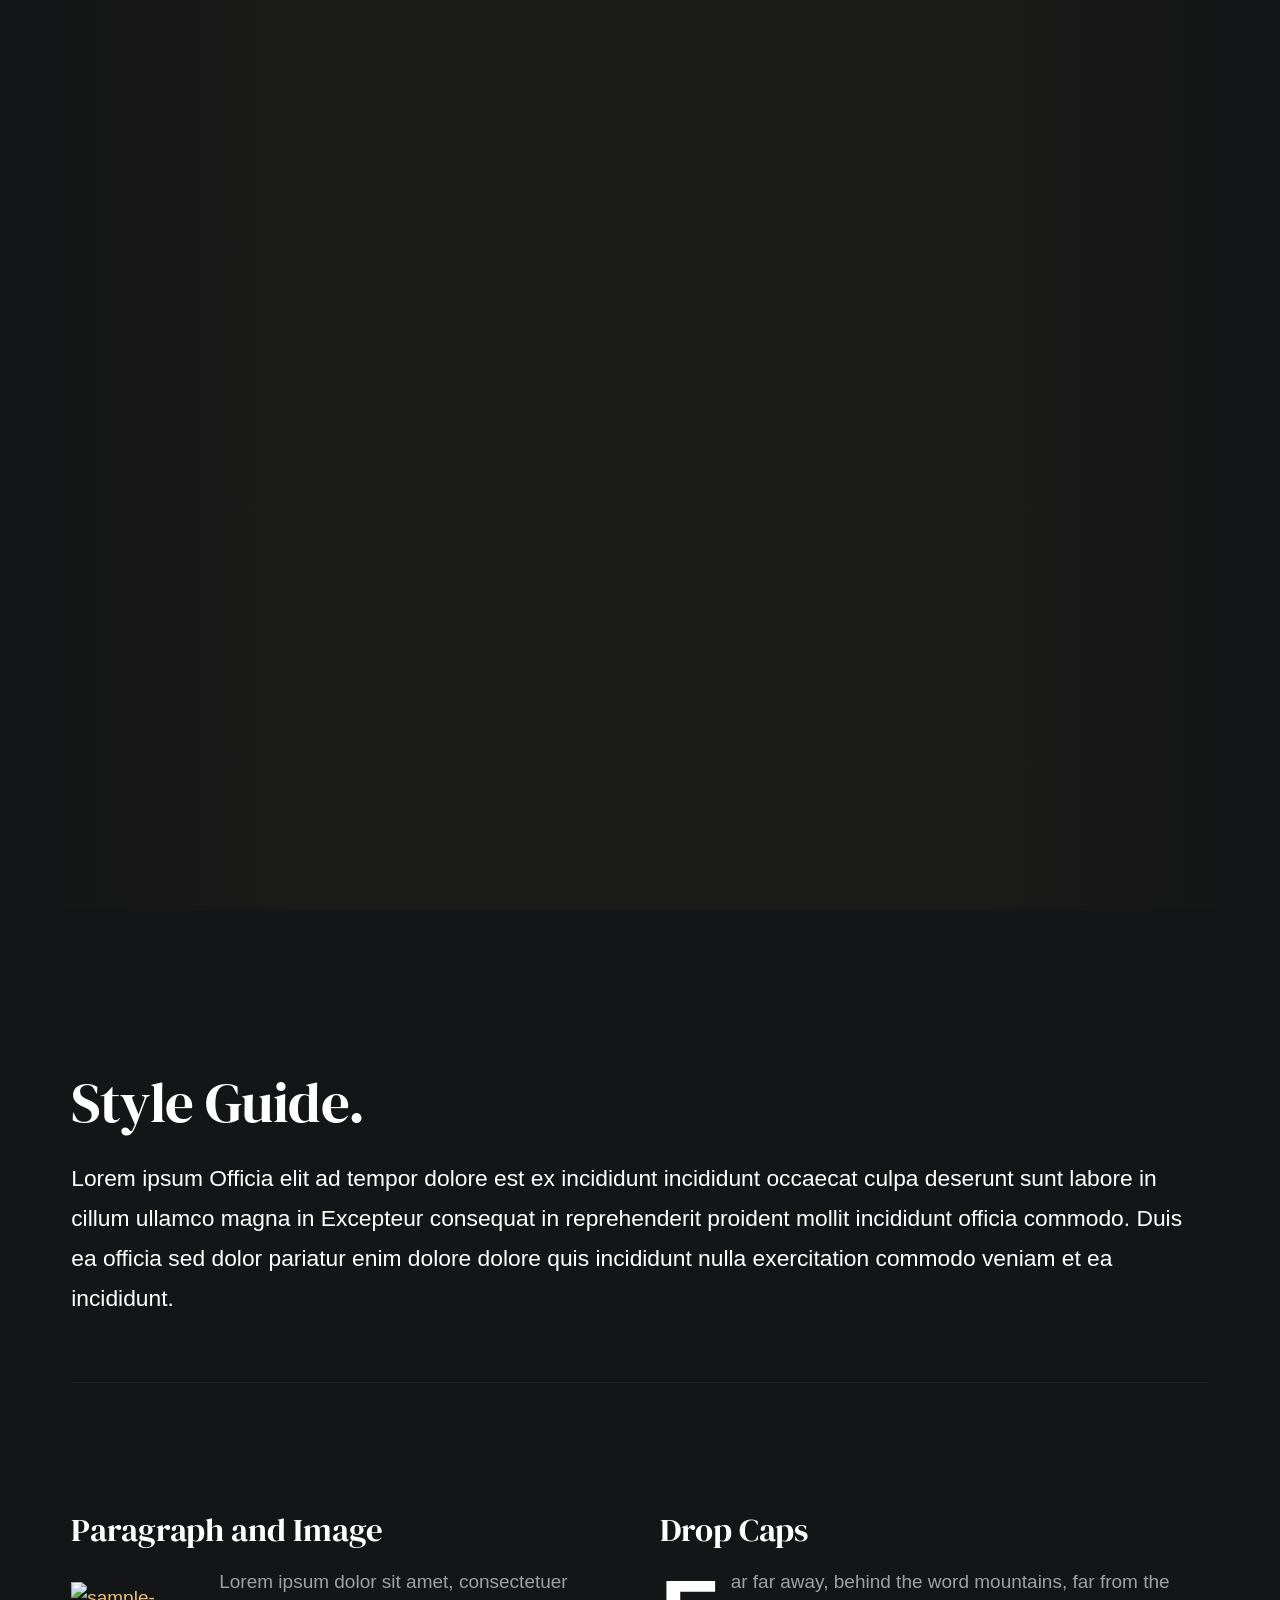
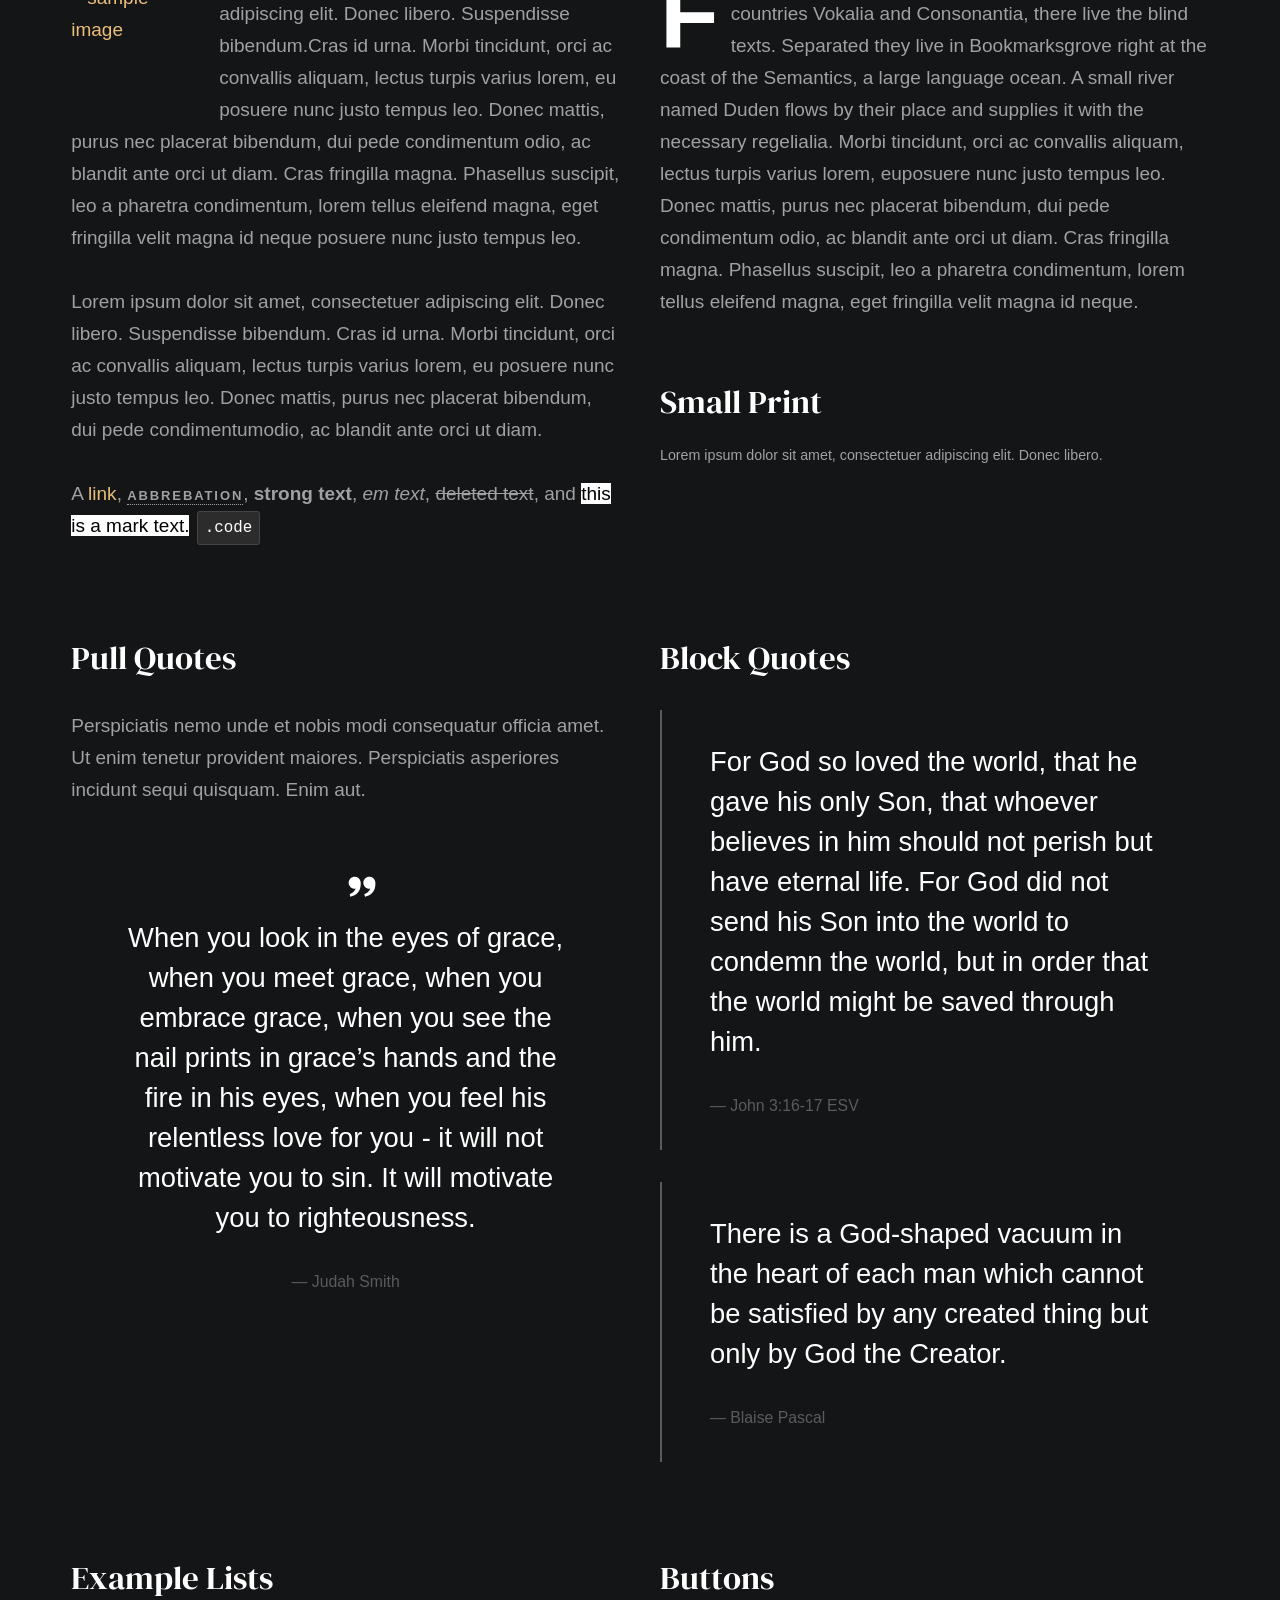
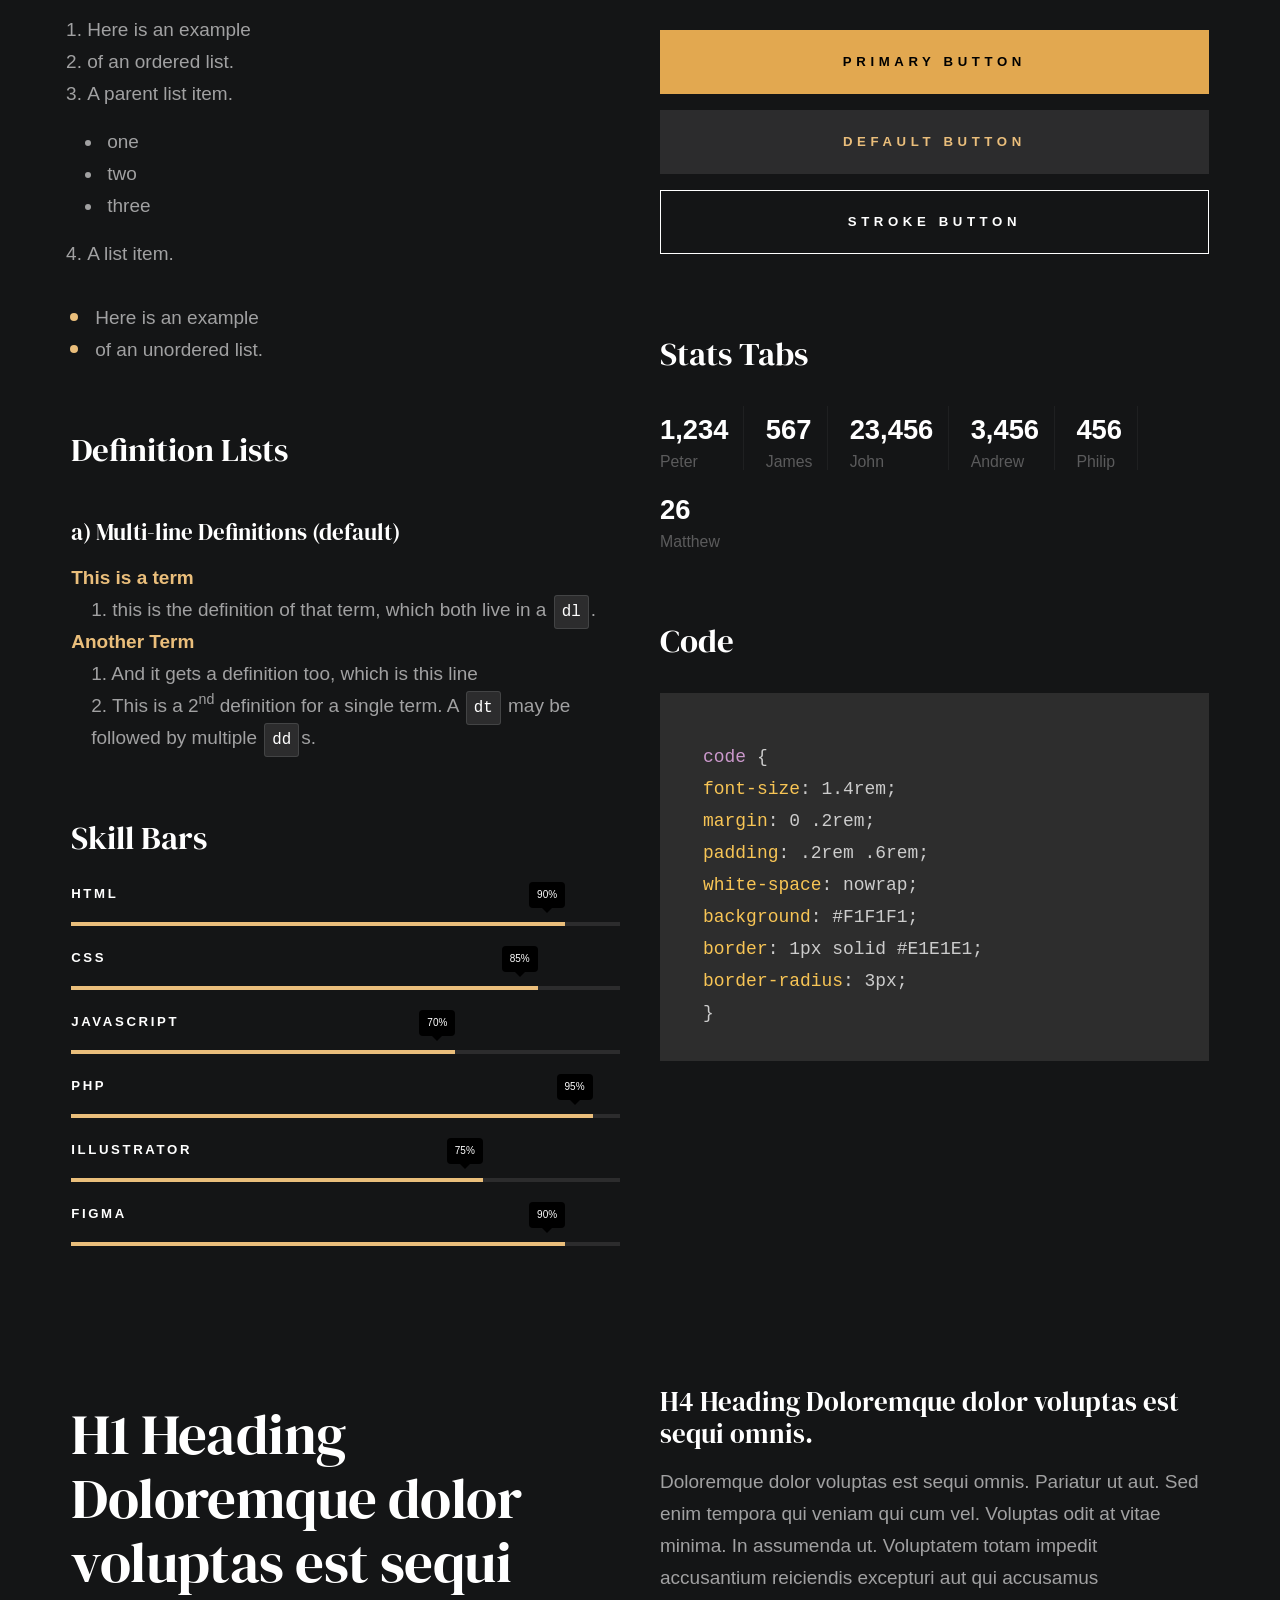
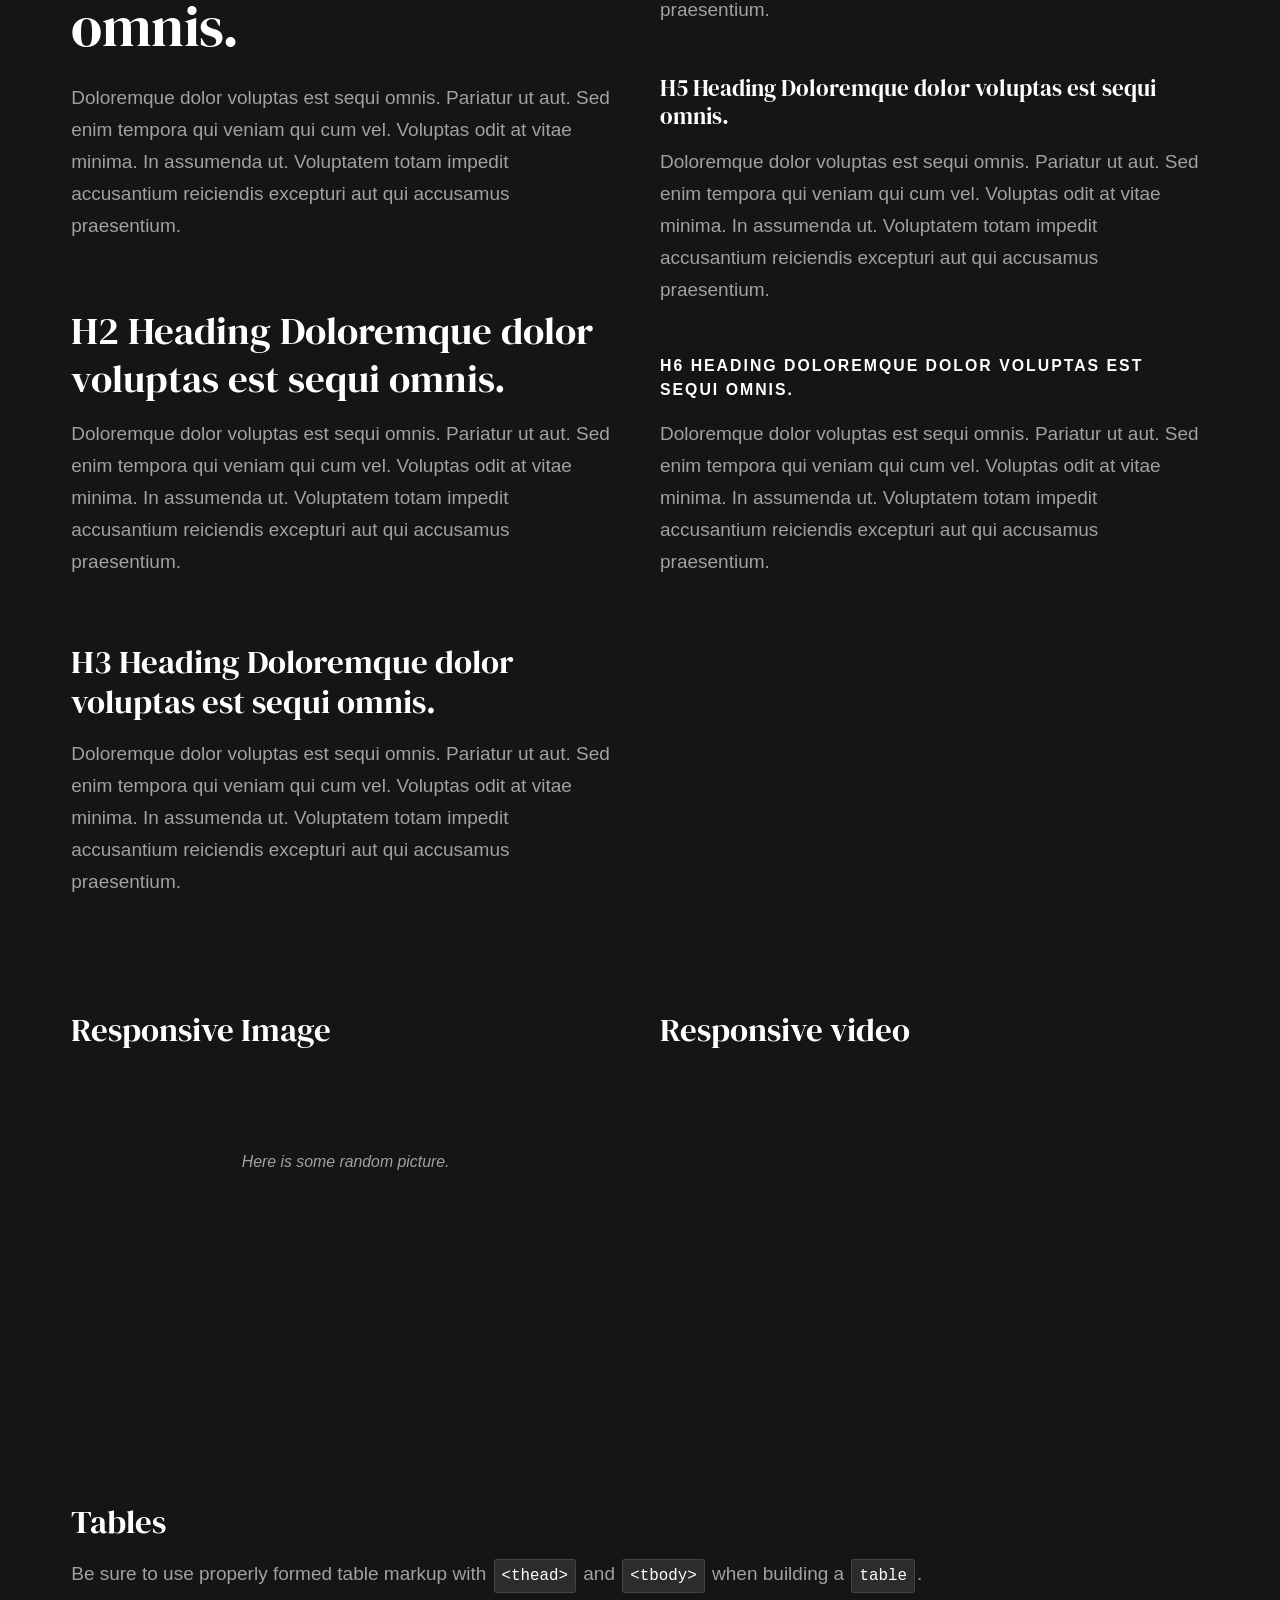
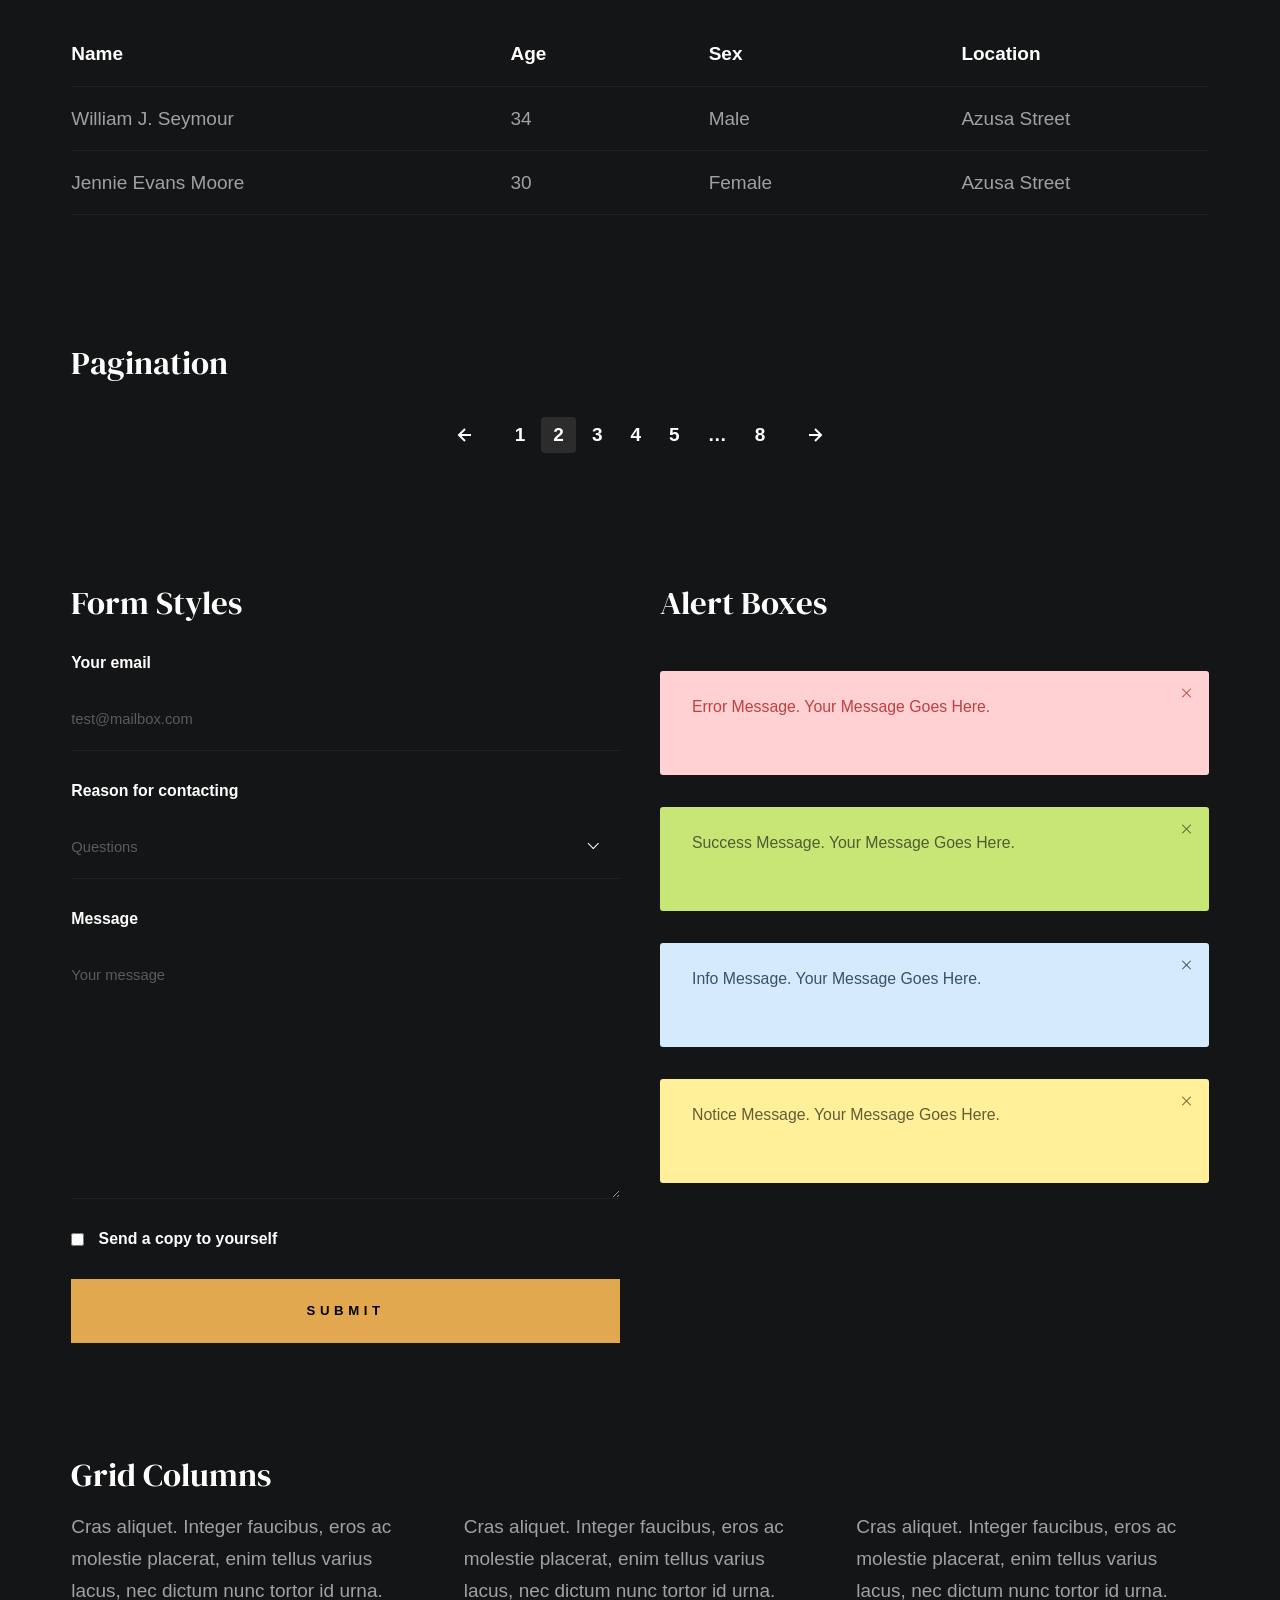
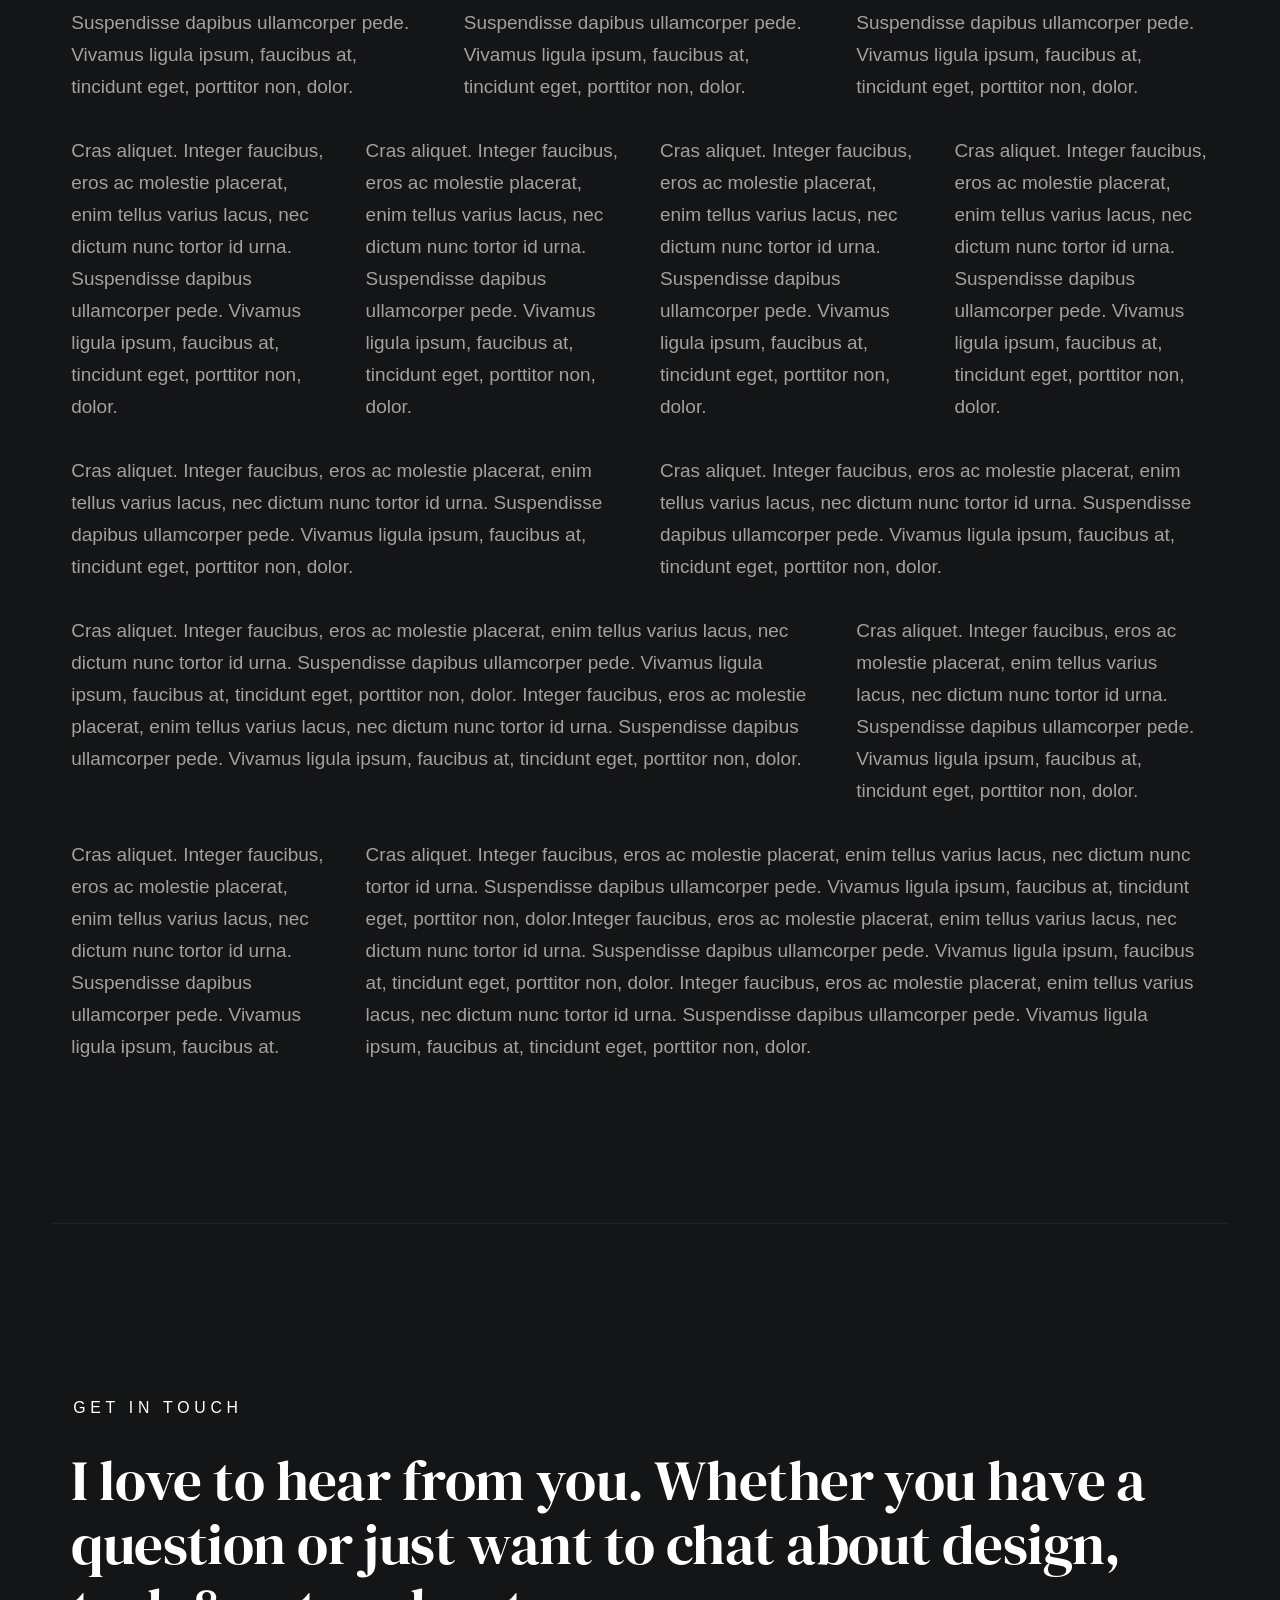
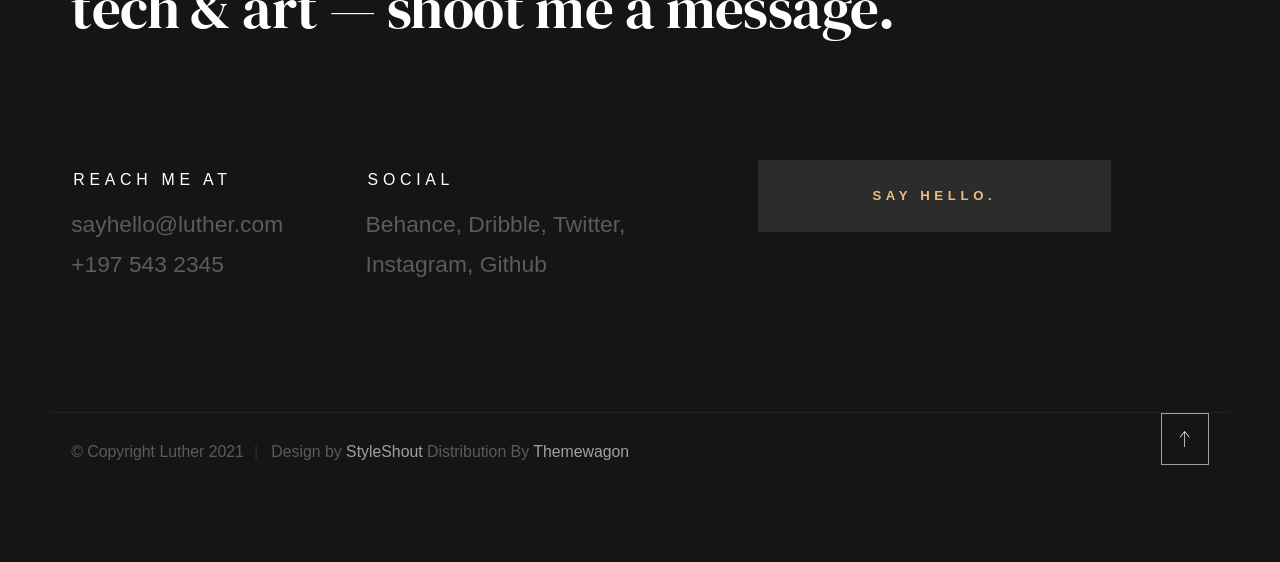
==== styles.html @ aeaf28fd "Initial website upload" ====
<!DOCTYPE html>
<html class="no-js ss-preload" lang="en">
<head>

    <!--- basic page needs
    ================================================== -->
    <meta charset="utf-8">
    <title>Zacky Travis - Styles</title>
    <meta name="description" content="">
    <meta name="author" content="">

    <!-- mobile specific metas
    ================================================== -->
    <meta name="viewport" content="width=device-width, initial-scale=1">

    <!-- CSS
    ================================================== -->
    <link rel="stylesheet" href="css/vendor.css">
    <link rel="stylesheet" href="css/styles.css">

    <style type="text/css" media="screen">
        .s-styles {
            padding-top: var(--vspace-5);
            padding-bottom: var(--vspace-4);
            position: relative;
        }
        .s-styles .intro h1 {
            margin-top: 0;
        }
    </style>

    <!-- favicons
    ================================================== -->
    <link rel="apple-touch-icon" sizes="180x180" href="apple-touch-icon.png">
    <link rel="icon" type="image/png" sizes="32x32" href="favicon-32x32.png">
    <link rel="icon" type="image/png" sizes="16x16" href="favicon-16x16.png">
    <link rel="manifest" href="site.webmanifest">

</head>

<body id="top">


    <!-- # preloader
    ================================================== -->
    <div id="preloader">
        <div id="loader">
        </div>
    </div>


    <!-- # page wrap
    ================================================== -->
    <div class="s-pagewrap">

        <div class="circles">
            <span></span>
            <span></span>
            <span></span>
            <span></span>
            <span></span>
        </div>


        <!-- ## site header 
        ================================================== -->
        <header class="s-header">

            <div class="header-mobile">
                <span class="mobile-home-link"><a href="index.html">Zacky.</a></span>
                <a class="mobile-menu-toggle" href="#0"><span>Menu</span></a>
            </div>

            <!-- Theme Toggle Button -->
            <button class="theme-toggle dark" id="themeToggle" aria-label="Toggle dark/light mode">
                <span class="theme-toggle__icon" title="Light mode">☀️</span>
                <span class="theme-toggle__icon" title="Dark mode">🌙</span>
            </button>

            <div class="row wide main-nav-wrap">
                <nav class="column lg-12 main-nav">
                    <ul>
                        <li><a href="index.html" class="home-link">Zacky.</a></li>
                        <li class="current"><a href="index.html">Intro</a></li>
                        <li><a href="index.html">About</a></li>
                        <li><a href="index.html">Works</a></li>
                        <li><a href="index.html">Say Hello</a></li>
                    </ul>
                </nav>
            </div>

        </header> <!-- end s-header -->


        <!-- ## main content
        ==================================================- -->
        <main class="s-content">


            <!-- ### intro
            ================================================== -->
            <section id="intro" class="s-intro">

                <div class="row intro-content wide">

                    <div class="column">
                        <div class="text-pretitle with-line">
                            Hello World
                        </div>

                        <h1 class="text-huge-title">
                            I am Luther, <br>
                            a digital designer <br>
                            & frontend <br> 
                            developer based <br>
                            in Somewhere.
                        </h1>
                    </div>

                    <ul class="intro-social">
                        <li><a href="#0">Behance</a></li>
                        <li><a href="#0">Twitter</a></li>
                        <li><a href="#0">Dribbble</a></li>
                        <li><a href="#0">Instagram</a></li>
                    </ul>

                </div> <!-- end intro content -->

                <a href="#styles" class="intro-scrolldown smoothscroll">
                    <svg width="24" height="24" viewBox="0 0 24 24" xmlns="http://www.w3.org/2000/svg" fill-rule="evenodd" clip-rule="evenodd"><path d="M11 21.883l-6.235-7.527-.765.644 7.521 9 7.479-9-.764-.645-6.236 7.529v-21.884h-1v21.883z"/></svg>
                </a>

            </section> <!-- end s-intro -->


            <!-- ### styles
            ================================================== -->
            <div id="styles" class="s-styles">

                <div class="row">

                    <div class="column lg-12 intro">

                        <h1>Style Guide.</h1>

                        <p class="lead">Lorem ipsum Officia elit ad tempor dolore est ex incididunt incididunt occaecat culpa deserunt 
                        sunt labore in cillum ullamco magna in Excepteur consequat in reprehenderit proident mollit incididunt officia commodo.
                        Duis ea officia sed dolor pariatur enim dolore dolore quis incididunt nulla exercitation commodo veniam et ea incididunt.
                        </p>

                        <hr>
                    </div>

                </div> <!-- end row -->

                <div class="row">

                    <div class="column lg-6 tab-12">

                        <h3>Paragraph and Image</h3>

                        <p><a href="#"><img width="120" height="120" class="u-pull-left" alt="sample-image" src="images/sample-image.jpg"></a>
                        Lorem ipsum dolor sit amet, consectetuer adipiscing elit. Donec libero. Suspendisse bibendum.Cras id urna. Morbi 
                        tincidunt, orci ac convallis aliquam, lectus turpis varius lorem, eu posuere nunc justo tempus leo. Donec mattis, 
                        purus nec placerat bibendum, dui pede condimentum odio, ac blandit ante orci ut diam. Cras fringilla magna. 
                        Phasellus suscipit, leo a pharetra condimentum, lorem tellus eleifend magna, eget fringilla velit magna id 
                        neque posuere nunc justo tempus leo. </p>

                        <p>
                        Lorem ipsum dolor sit amet, consectetuer adipiscing elit. Donec libero. Suspendisse bibendum. Cras id urna. 
                        Morbi tincidunt, orci ac convallis aliquam, lectus turpis varius lorem, eu posuere nunc justo tempus leo. 
                        Donec mattis, purus nec placerat bibendum, dui pede condimentumodio, ac blandit ante orci ut diam.	
                        </p>

                        <p>A <a href="#">link</a>,
                        <abbr title="this really isn't a very good description">abbrebation</abbr>,
                        <strong>strong text</strong>,
                        <em>em text</em>,
                        <del>deleted text</del>, and
                        <mark>this is a mark text.</mark>
                        <code>.code</code>
                        </p>

                    </div>

                    <div class="column lg-6 tab-12">

                        <h3>Drop Caps</h3>

                        <p class="drop-cap">Far far away, behind the word mountains, far from the countries Vokalia and Consonantia,
                        there live the blind texts. Separated they live in Bookmarksgrove right at the coast of the
                        Semantics, a large language ocean. A small river named Duden flows by their place and supplies it with the 
                        necessary regelialia. Morbi tincidunt, orci ac convallis aliquam, lectus turpis varius lorem, 
                        euposuere nunc justo tempus leo. Donec mattis, purus nec placerat bibendum, dui pede condimentum odio, 
                        ac blandit ante orci ut diam. Cras fringilla magna. Phasellus suscipit, leo a pharetra condimentum, 
                        lorem tellus eleifend magna, eget fringilla velit magna id neque.
                        </p>

                        <h3>Small Print</h3>

                        <p><small>Lorem ipsum dolor sit amet, consectetuer adipiscing elit. Donec libero.</small></p>

                    </div>

                </div> <!-- end row -->

                <div class="row">

                    <div class="column lg-6 tab-12">

                        <h3 class="u-add-bottom">Pull Quotes</h3>

                        <p>
                        Perspiciatis nemo unde et nobis modi consequatur officia amet. Ut enim 
                        tenetur provident maiores. Perspiciatis asperiores incidunt sequi 
                        quisquam. Enim aut. 
                        </p>

                        <figure class="pull-quote">
                            <blockquote>
                                <p>
                                When you look in the eyes of grace, when you meet grace, 
                                when you embrace grace, when you see the nail prints in 
                                grace’s hands and the fire in his eyes, when you feel his 
                                relentless love for you - it will not motivate you to sin. 
                                It will motivate you to righteousness.
                                </p>

                                <footer>
                                    <cite>Judah Smith</cite>
                                </footer>
                            </blockquote>
                        </figure>


                    </div>

                    <div class="column lg-6 tab-12">

                        <h3 class="u-add-bottom">Block Quotes</h3>

                        <blockquote cite="http://where-i-got-my-info-from.com">
                            <p>
                            For God so loved the world, that he gave his only Son, that whoever believes in 
                            him should not perish but have eternal life. For God did not send his Son into 
                            the world to condemn the world, but in order that the world might be 
                            saved through him.
                            </p>

                            <footer>
                                <cite>
                                    <a href="#0">John 3:16-17 ESV</a>
                                </cite>
                            </footer>

                        </blockquote>

                        <blockquote>
                            <p>There is a God-shaped vacuum in the heart of each man which cannot be satisfied 
                            by any created thing but only by God the Creator.</p>

                            <footer>
                                <cite>Blaise Pascal</cite>
                            </footer>

                        </blockquote>

                    </div>

                </div> <!-- end row -->

                <div class="row u-add-half-bottom">

                    <div class="column lg-6 tab-12">

                        <h3>Example Lists</h3>

                        <ol>
                            <li>Here is an example</li>
                            <li>of an ordered list.</li>
                            <li>A parent list item.
                                <ul>
                                    <li>one</li>
                                    <li>two</li>
                                    <li>three</li>
                                </ul>
                                </li>
                                <li>A list item.</li>
                            </ol>

                        <ul class="disc">
                            <li>Here is an example</li>
                            <li>of an unordered list.</li>
                        </ul>

                        <h3>Definition Lists</h3>

                        <h5>a) Multi-line Definitions (default) </h5>

                        <dl class="dictionary-style">
                            <dt><strong>This is a term</strong></dt>
                                <dd>this is the definition of that term, which both live in a <code>dl</code>.</dd>
                            <dt><strong>Another Term</strong></dt>
                                <dd>And it gets a definition too, which is this line</dd>
                                <dd>This is a 2<sup>nd</sup> definition for a single term. A <code>dt</code> may be followed by multiple <code>dd</code>s.</dd>
                        </dl>

                        <h3 class="u-add-bottom">Skill Bars</h3>

                        <ul class="skill-bars">
                            <li>
                            <div class="progress percent90"><span>90%</span></div>
                            <strong>HTML</strong>
                            </li>
                            <li>
                            <div class="progress percent85"><span>85%</span></div>
                            <strong>CSS</strong>
                            </li>
                            <li>
                            <div class="progress percent70"><span>70%</span></div>
                            <strong>Javascript</strong>
                            </li>
                            <li>
                            <div class="progress percent95"><span>95%</span></div>
                            <strong>PHP</strong>
                            </li>
                            <li>
                            <div class="progress percent75"><span>75%</span></div>
                            <strong>Illustrator</strong>
                            </li>
                            <li>
                            <div class="progress percent90"><span>90%</span></div>
                            <strong>Figma</strong>
                            </li>
                        </ul>

                    </div>

                    <div class="column lg-6 tab-12">

                        <h3 class="u-add-bottom">Buttons</h3>

                        <p>
                            <a class="btn btn--primary u-fullwidth" href="#0">Primary Button</a>
                            <a class="btn u-fullwidth" href="#0">Default Button</a>
                            <a class="btn btn--stroke u-fullwidth" href="#0">Stroke Button</a>
                        </p>

                        <h3>Stats Tabs</h3>

                        <ul class="stats-tabs">
                            <li><a href="#0">1,234 <em>Peter</em></a></li>
                            <li><a href="#0">567 <em>James</em></a></li>
                            <li><a href="#0">23,456 <em>John</em></a></li>
                            <li><a href="#0">3,456 <em>Andrew</em></a></li>
                            <li><a href="#0">456 <em>Philip</em></a></li>
                            <li><a href="#0">26 <em>Matthew</em></a></li>
                        </ul>

                        <h3 class="u-add-bottom">Code</h3>

<pre><code class="language-css">
    code {
    font-size: 1.4rem;
    margin: 0 .2rem;
    padding: .2rem .6rem;
    white-space: nowrap;
    background: #F1F1F1;
    border: 1px solid #E1E1E1;	
    border-radius: 3px;
    }
</code></pre>

                    </div>

                </div> <!-- end row -->

                <div class="row u-add-half-bottom">

                    <div class="column lg-6 tab-12">
                            
                        <h1>H1 Heading Doloremque dolor voluptas est sequi omnis.</h1>
                        <p>Doloremque dolor voluptas est sequi omnis. Pariatur ut aut. Sed enim tempora qui veniam qui cum vel. 
                        Voluptas odit at vitae minima. In assumenda ut. Voluptatem totam impedit accusantium reiciendis excepturi aut qui accusamus praesentium.</p>

                        <h2>H2 Heading Doloremque dolor voluptas est sequi omnis.</h2>
                        <p>Doloremque dolor voluptas est sequi omnis. Pariatur ut aut. Sed enim tempora qui veniam qui cum vel. 
                        Voluptas odit at vitae minima. In assumenda ut. Voluptatem totam impedit accusantium reiciendis excepturi aut qui accusamus praesentium.</p>

                        <h3>H3 Heading Doloremque dolor voluptas est sequi omnis.</h3>
                        <p>Doloremque dolor voluptas est sequi omnis. Pariatur ut aut. Sed enim tempora qui veniam qui cum vel. 
                        Voluptas odit at vitae minima. In assumenda ut. Voluptatem totam impedit accusantium reiciendis excepturi aut qui accusamus praesentium.</p>

                        
                    </div>

                    <div class="column lg-6 tab-12">
                        <h4>H4 Heading Doloremque dolor voluptas est sequi omnis.</h4>
                        <p>Doloremque dolor voluptas est sequi omnis. Pariatur ut aut. Sed enim tempora qui veniam qui cum vel. 
                        Voluptas odit at vitae minima. In assumenda ut. Voluptatem totam impedit accusantium reiciendis excepturi aut qui accusamus praesentium.</p>

                        <h5>H5 Heading Doloremque dolor voluptas est sequi omnis.</h5>
                        <p>Doloremque dolor voluptas est sequi omnis. Pariatur ut aut. Sed enim tempora qui veniam qui cum vel. 
                        Voluptas odit at vitae minima. In assumenda ut. Voluptatem totam impedit accusantium reiciendis excepturi aut qui accusamus praesentium.</p>

                        <h6>H6 Heading Doloremque dolor voluptas est sequi omnis.</h6>
                        <p>Doloremque dolor voluptas est sequi omnis. Pariatur ut aut. Sed enim tempora qui veniam qui cum vel. 
                        Voluptas odit at vitae minima. In assumenda ut. Voluptatem totam impedit accusantium reiciendis excepturi aut qui accusamus praesentium.</p>
            
                        
                    </div>

                </div> <!-- end row -->

                <div class="row u-add-half-bottom">

                    <div class="column lg-6 tab-12">

                        <h3 class="u-add-bottom">Responsive Image</h3>

                        <figure>
                            <img src="images/wheel-500.jpg" 
                            srcset="images/wheel-1000.jpg 1000w, 
                            images/wheel-500.jpg 500w" 
                            sizes="(max-width: 1000px) 100vw, 1000px" alt="">

                            <figcaption>
                                Here is some random picture.
                            </figcaption>
                        </figure>

                    </div>

                    <div class="column lg-6 tab-12">

                        <h3 class="u-add-bottom">Responsive video</h3>

                        <div class="video-container">
                        <iframe src="https://player.vimeo.com/video/14592941?color=00a650&title=0&byline=0&portrait=0" width="500" height="281" frameborder="0" webkitallowfullscreen mozallowfullscreen allowfullscreen></iframe> 
                        </div>

                    </div>
                    
                </div> <!-- end row -->

                <div class="row u-add-bottom">

                    <div class="column lg-12">

                        <h3>Tables</h3>
                        <p>Be sure to use properly formed table markup with <code>&lt;thead&gt;</code> and <code>&lt;tbody&gt;</code> when building a <code>table</code>.</p>

                        <div class="table-responsive">

                            <table>
                                    <thead>
                                    <tr>
                                        <th>Name</th>
                                        <th>Age</th>
                                        <th>Sex</th>
                                        <th>Location</th>
                                    </tr>
                                    </thead>
                                    <tbody>
                                    <tr>
                                        <td>William J. Seymour</td>
                                        <td>34</td>
                                        <td>Male</td>
                                        <td>Azusa Street</td>
                                    </tr>
                                    <tr>
                                        <td>Jennie Evans Moore</td>
                                        <td>30</td>
                                        <td>Female</td>
                                        <td>Azusa Street</td>
                                    </tr>
                                    </tbody>
                            </table>

                        </div>

                    </div>
                    
                </div> <!-- end row -->

                <div class="row">

                    <div class="column lg-12">
                        <h3>Pagination</h3>

                        <nav class="pgn">
                            <ul>
                                <li>
                                    <a class="pgn__prev" href="#0">
                                        <svg xmlns="http://www.w3.org/2000/svg" width="24" height="24" viewBox="0 0 24 24"><path d="M12.707 17.293L8.414 13H18v-2H8.414l4.293-4.293-1.414-1.414L4.586 12l6.707 6.707z"/></svg>
                                    </a>
                                </li>
                                <li><a class="pgn__num" href="#0">1</a></li>
                                <li><span class="pgn__num current">2</span></li>
                                <li><a class="pgn__num" href="#0">3</a></li>
                                <li><a class="pgn__num" href="#0">4</a></li>
                                <li><a class="pgn__num" href="#0">5</a></li>
                                <li><span class="pgn__num dots">…</span></li>
                                <li><a class="pgn__num" href="#0">8</a></li>
                                <li>
                                    <a class="pgn__next" href="#0">
                                        <svg xmlns="http://www.w3.org/2000/svg" width="24" height="24" viewBox="0 0 24 24"><path d="M11.293 17.293l1.414 1.414L19.414 12l-6.707-6.707-1.414 1.414L15.586 11H6v2h9.586z"/></svg>
                                    </a>
                                </li>
                            </ul>
                        </nav>
                    </div>

                </div> <!-- end row -->

                <div class="row">

                    <div class="column lg-6 tab-12">

                        <h3 class="u-add-bottom">Form Styles</h3>

                        <form>
                            <div>
                                <label for="sampleInput">Your email</label>
                                <input class="u-fullwidth" type="email" placeholder="test@mailbox.com" id="sampleInput">
                            </div>
                            <div>
                                <label for="sampleRecipientInput">Reason for contacting</label>
                                <div class="ss-custom-select">
                                    <select class="u-fullwidth" id="sampleRecipientInput">
                                        <option value="Option 1">Questions</option>
                                        <option value="Option 2">Report</option>
                                        <option value="Option 3">Others</option>
                                    </select>
                                </div>
                            </div>
                            
                            <label for="exampleMessage">Message</label>
                            <textarea class="u-fullwidth" placeholder="Your message" id="exampleMessage"></textarea>

                            <label class="u-add-bottom">
                                <input type="checkbox">
                                <span class="label-text">Send a copy to yourself</span>
                            </label>
                        
                            <input class="btn--primary u-fullwidth" type="submit" value="Submit">
                        </form>

                    </div>

                    <div class="column lg-6 tab-12">

                        <h3>Alert Boxes</h3>

                        <br>
                        
                        <div class="alert-box alert-box--error">
                            <p>Error Message. Your Message Goes Here.</p>
                            <span class="alert-box__close"></span>
                        </div><!-- end error -->
                                
                        <div class="alert-box alert-box--success">
                            <p>Success Message. Your Message Goes Here.</p>
                            <span class="alert-box__close"></span>
                        </div><!-- end success -->
                                
                        <div class="alert-box alert-box--info">
                            <p>Info Message. Your Message Goes Here.</p>
                            <span class="alert-box__close"></span>
                        </div><!-- end info -->
                                
                        <div class="alert-box alert-box--notice">
                            <p>Notice Message. Your Message Goes Here.</p>
                            <span class="alert-box__close"></span>
                        </div><!-- end notice -->
                    
                    </div>

                </div> <!-- end row -->

                <div class="row">

                    <div class="lg-12 column">
                        <h3>Grid Columns</h3>
                    </div>
        
                </div> <!-- Row End-->
        
                <!--<h4>1/3 Columns</h4>  -->
        
                <div class="row">
        
                    <div class="lg-4 mob-12 column">
                        <p>
                        Cras aliquet. Integer faucibus, eros ac molestie placerat, enim tellus varius lacus,
                        nec dictum nunc tortor id urna. Suspendisse dapibus ullamcorper pede. Vivamus ligula ipsum,
                        faucibus at, tincidunt eget, porttitor non, dolor. 
                        </p>
                    </div>
        
                    <div class="lg-4 mob-12 column">
                        <p>
                        Cras aliquet. Integer faucibus, eros ac molestie placerat, enim tellus varius lacus,
                        nec dictum nunc tortor id urna. Suspendisse dapibus ullamcorper pede. Vivamus ligula ipsum,
                        faucibus at, tincidunt eget, porttitor non, dolor. 
                        </p>
                    </div>
        
                    <div class="lg-4 mob-12 column">
                        <p>
                        Cras aliquet. Integer faucibus, eros ac molestie placerat, enim tellus varius lacus,
                        nec dictum nunc tortor id urna. Suspendisse dapibus ullamcorper pede. Vivamus ligula ipsum,
                        faucibus at, tincidunt eget, porttitor non, dolor. 
                        </p>
                    </div>
        
                </div>
        
                <!--<h4>1/4 Columns</h4>  -->
        
                <div class="row">
        
                    <div class="lg-3 tab-6 mob-12 column">
                        <p>
                        Cras aliquet. Integer faucibus, eros ac molestie placerat, enim tellus varius lacus,
                        nec dictum nunc tortor id urna. Suspendisse dapibus ullamcorper pede. Vivamus ligula ipsum,
                        faucibus at, tincidunt eget, porttitor non, dolor. 
                        </p>
                    </div>
        
                    <div class="lg-3 tab-6 mob-12 column">
                        <p>
                        Cras aliquet. Integer faucibus, eros ac molestie placerat, enim tellus varius lacus,
                        nec dictum nunc tortor id urna. Suspendisse dapibus ullamcorper pede. Vivamus ligula ipsum,
                        faucibus at, tincidunt eget, porttitor non, dolor. 
                        </p>
                    </div>
        
                    <div class="lg-3 tab-6 mob-12 column">
                        <p>
                        Cras aliquet. Integer faucibus, eros ac molestie placerat, enim tellus varius lacus,
                        nec dictum nunc tortor id urna. Suspendisse dapibus ullamcorper pede. Vivamus ligula ipsum,
                        faucibus at, tincidunt eget, porttitor non, dolor. 
                        </p>
                    </div>
        
                    <div class="lg-3 tab-6 mob-12 column">
                        <p>
                        Cras aliquet. Integer faucibus, eros ac molestie placerat, enim tellus varius lacus,
                        nec dictum nunc tortor id urna. Suspendisse dapibus ullamcorper pede. Vivamus ligula ipsum,
                        faucibus at, tincidunt eget, porttitor non, dolor. 
                        </p>
                    </div>
        
                </div>
        
                <!--<h4>1/2 Columns</h4>  -->
        
                <div class="row">
        
                    <div class="lg-6 mob-12 column">
                        <p>
                        Cras aliquet. Integer faucibus, eros ac molestie placerat, enim tellus varius lacus,
                        nec dictum nunc tortor id urna. Suspendisse dapibus ullamcorper pede. Vivamus ligula ipsum,
                        faucibus at, tincidunt eget, porttitor non, dolor. 
                        </p>
                    </div>
        
                    <div class="lg-6 mob-12 column">
                        <p>
                        Cras aliquet. Integer faucibus, eros ac molestie placerat, enim tellus varius lacus,
                        nec dictum nunc tortor id urna. Suspendisse dapibus ullamcorper pede. Vivamus ligula ipsum,
                        faucibus at, tincidunt eget, porttitor non, dolor. 
                        </p>
                    </div>
        
                </div>
        
                <!--<h4>2/3 Columns</h4>  -->
        
                <div class="row">
        
                    <div class="lg-8 tab-7 mob-12 column">
                        <p>
                        Cras aliquet. Integer faucibus, eros ac molestie placerat, enim tellus varius lacus,
                        nec dictum nunc tortor id urna. Suspendisse dapibus ullamcorper pede. Vivamus ligula ipsum,
                        faucibus at, tincidunt eget, porttitor non, dolor. Integer faucibus, eros ac molestie placerat, enim tellus varius lacus,
                        nec dictum nunc tortor id urna. Suspendisse dapibus ullamcorper pede. Vivamus ligula ipsum,
                        faucibus at, tincidunt eget, porttitor non, dolor.
                        </p>
                    </div>
        
                    <div class="lg-4 tab-5 mob-12 column">
                        <p>
                        Cras aliquet. Integer faucibus, eros ac molestie placerat, enim tellus varius lacus,
                        nec dictum nunc tortor id urna. Suspendisse dapibus ullamcorper pede. Vivamus ligula ipsum,
                        faucibus at, tincidunt eget, porttitor non, dolor. 
                        </p>
                    </div>
        
                </div>
        
                <!--<h4>3/4 Columns</h4>  -->
        
                <div class="row">
        
                    <div class="lg-3 tab-5 mob-12 column">
                        <p>
                        Cras aliquet. Integer faucibus, eros ac molestie placerat, enim tellus varius lacus,
                        nec dictum nunc tortor id urna. Suspendisse dapibus ullamcorper pede. Vivamus ligula ipsum,
                        faucibus at. 
                        </p>
                    </div>
        
                    <div class="lg-9 tab-7 mob-12 column">
                        <p>
                        Cras aliquet. Integer faucibus, eros ac molestie placerat, enim tellus varius lacus,
                        nec dictum nunc tortor id urna. Suspendisse dapibus ullamcorper pede. Vivamus ligula ipsum,
                        faucibus at, tincidunt eget, porttitor non, dolor.Integer faucibus, eros ac molestie placerat, enim tellus varius lacus,
                        nec dictum nunc tortor id urna. Suspendisse dapibus ullamcorper pede. Vivamus ligula ipsum,
                        faucibus at, tincidunt eget, porttitor non, dolor. Integer faucibus, eros ac molestie placerat, enim tellus varius lacus,
                        nec dictum nunc tortor id urna. Suspendisse dapibus ullamcorper pede. Vivamus ligula ipsum,
                        faucibus at, tincidunt eget, porttitor non, dolor.
                        </p>
                    </div>
        
                </div>

            </div> <!-- end content-wrap -->


            <!-- ### contact
            ================================================== -->
            <section id="contact" class="s-contact">

                <div class="row contact-top">
                    <div class="column lg-12">
                        <h2 class="text-pretitle">
                            Get In Touch
                        </h2>

                        <p class="h1">
                            I love to hear from you.
                            Whether you have a question or just 
                            want to chat about design, tech & art — shoot me a message.
                        </p>
                    </div>
                </div> <!-- end contact-top -->

                <div class="row contact-bottom">
                    <div class="column lg-3 md-5 tab-6 stack-on-550 contact-block">
                        <h3 class="text-pretitle">Reach me at</h3>
                        <p class="contact-links">
                            <a href="mailto:sayhello@luther.com" class="mailtoui">sayhello@luther.com</a> <br>
                            <a href="tel:+1975432345">+197 543 2345</a>
                        </p>
                    </div>
                    <div class="column lg-4 md-5 tab-6 stack-on-550 contact-block">
                        <h3 class="text-pretitle">Social</h3>
                        <ul class="contact-social">
                            <li><a href="#0">Behance</a></li>
                            <li><a href="#0">Dribble</a></li>
                            <li><a href="#0">Twitter</a></li>
                            <li><a href="#0">Instagram</a></li>
                            <li><a href="#0">Github</a></li>
                        </ul>
                    </div>
                    <div class="column lg-4 md-12 contact-block">
                        <a href="mailto:sayhello@luther.com" class="mailtoui btn btn--medium u-fullwidth contact-btn">Say Hello.</a>
                    </div>
                </div> <!-- end contact-bottom -->

            </section> <!-- end contact -->

        </main> <!-- end s-content -->


        <!-- ## footer
        ================================================== -->
        <footer class="s-footer">

            <div class="row">
                <div class="column ss-copyright">
                    <span>© Copyright Luther 2021</span> 
                    <span>Design by <a href="https://www.styleshout.com/">StyleShout</a> Distribution By <a href="https://themewagon.com">Themewagon</a> </span>
                </div>

                <div class="ss-go-top">
                    <a class="smoothscroll" title="Back to Top" href="#top">
                        <svg xmlns="http://www.w3.org/2000/svg" viewBox="0 0 24 24" fill-rule="evenodd" clip-rule="evenodd"><path d="M11 2.206l-6.235 7.528-.765-.645 7.521-9 7.479 9-.764.646-6.236-7.53v21.884h-1v-21.883z"/></svg>
                    </a>
                </div>
            </div>

        </footer> <!-- end s-footer -->

    </div> <!-- end -s-pagewrap -->


    <!-- Java Script
    ================================================== -->
    <script src="js/plugins.js"></script>
    <script src="js/main.js"></script>

    <!-- Theme Toggle Script -->
    <script>
        // Initialize theme from localStorage or system preference
        function initializeTheme() {
            const savedTheme = localStorage.getItem('theme') || 'dark';
            const toggle = document.getElementById('themeToggle');
            
            document.documentElement.setAttribute('data-theme', savedTheme);
            toggle.classList.remove('light', 'dark');
            toggle.classList.add(savedTheme);
        }

        // Toggle theme function
        function toggleTheme() {
            const htmlElement = document.documentElement;
            const currentTheme = htmlElement.getAttribute('data-theme') || 'dark';
            const newTheme = currentTheme === 'dark' ? 'light' : 'dark';
            const toggle = document.getElementById('themeToggle');
            
            htmlElement.setAttribute('data-theme', newTheme);
            localStorage.setItem('theme', newTheme);
            
            toggle.classList.remove('light', 'dark');
            toggle.classList.add(newTheme);
        }

        // Attach event listener to theme toggle button
        document.addEventListener('DOMContentLoaded', function() {
            initializeTheme();
            const themeToggle = document.getElementById('themeToggle');
            if (themeToggle) {
                themeToggle.addEventListener('click', toggleTheme);
            }
        });

        // Handle system theme preference changes
        window.matchMedia('(prefers-color-scheme: dark)').addEventListener('change', function(e) {
            const newTheme = e.matches ? 'dark' : 'light';
            if (!localStorage.getItem('theme')) {
                document.documentElement.setAttribute('data-theme', newTheme);
                const toggle = document.getElementById('themeToggle');
                if (toggle) {
                    toggle.classList.remove('light', 'dark');
                    toggle.classList.add(newTheme);
                }
            }
        });
    </script>

</body>
</html>
---- css/vendor.css ----
/* ===================================================================
 * Theme Third-party Stylesheets
 * Template Ver. 1.0.0
 * 02-16-2021
 * -------------------------------------------------------------------
 *
 * TOC:
 * 
 * # PrismJS 1.20.0
 * # Swiper 6.4.5
 * # Basiclightbox
 * 
 * ------------------------------------------------------------------- */



/* ===================================================================
 * # PrismJS 1.20.0
 *   https://prismjs.com/download.html#themes=prism-tomorrow&languages=markup+css+clike+javascript+markup-templating+php
 *   
 *   prism.js tomorrow night eighties for JavaScript, CoffeeScript, CSS and HTML
 *   Based on https://github.com/chriskempson/tomorrow-theme
 *   @author Rose Pritchard
 * ------------------------------------------------------------------- */

code[class*="language-"],
pre[class*="language-"] {
    color           : #ccc;
    background      : none;
    font-family     : var(--font-mono);
    font-size       : calc(var(--text-size) * 0.9444);
    text-align      : left;
    white-space     : pre;
    word-spacing    : normal;
    word-break      : normal;
    word-wrap       : normal;
    line-height     : var(--vspace-1);
    -moz-tab-size   : 4;
    -o-tab-size     : 4;
    tab-size        : 4;
    -webkit-hyphens : none;
    -moz-hyphens    : none;
    -ms-hyphens     : none;
    hyphens         : none;
}

/* Code blocks */

pre[class*="language-"] {
    padding  : var(--vspace-0_5) 0 var(--vspace-1);
    margin   : 0;
    overflow : auto;
}

:not(pre)>code[class*="language-"],
pre[class*="language-"] {
    background : #2d2d2d;
}

/* Inline code */

:not(pre)>code[class*="language-"] {
    padding     : .1em;
    white-space : normal;
}

.token.comment,
.token.block-comment,
.token.prolog,
.token.doctype,
.token.cdata {
    color : #999;
}

.token.punctuation {
    color : #ccc;
}

.token.tag,
.token.attr-name,
.token.namespace,
.token.deleted {
    color : #e2777a;
}

.token.function-name {
    color : #6196cc;
}

.token.boolean,
.token.number,
.token.function {
    color : #f08d49;
}

.token.property,
.token.class-name,
.token.constant,
.token.symbol {
    color : #f8c555;
}

.token.selector,
.token.important,
.token.atrule,
.token.keyword,
.token.builtin {
    color : #cc99cd;
}

.token.string,
.token.char,
.token.attr-value,
.token.regex,
.token.variable {
    color : #7ec699;
}

.token.operator,
.token.entity,
.token.url {
    color : #67cdcc;
}

.token.important,
.token.bold {
    font-weight : bold;
}

.token.italic {
    font-style : italic;
}

.token.entity {
    cursor : help;
}

.token.inserted {
    color : green;
}



/* ===================================================================
 * # Swiper 6.4.5
 *   Most modern mobile touch slider and framework with hardware accelerated transitions
 *   https://swiperjs.com
 *
 *   Copyright 2014-2020 Vladimir Kharlampidi
 *
 *   Released under the MIT License
 *
 *   Released on: December 18, 2020
 * ------------------------------------------------------------------- */

@font-face {
    font-family : "swiper-icons";
    src         : url("data:application/font-woff;charset=utf-8;base64, [base64]//wADZ2x5ZgAAAywAAADMAAAD2MHtryVoZWFkAAABbAAAADAAAAA2E2+eoWhoZWEAAAGcAAAAHwAAACQC9gDzaG10eAAAAigAAAAZAAAArgJkABFsb2NhAAAC0AAAAFoAAABaFQAUGG1heHAAAAG8AAAAHwAAACAAcABAbmFtZQAAA/gAAAE5AAACXvFdBwlwb3N0AAAFNAAAAGIAAACE5s74hXjaY2BkYGAAYpf5Hu/j+W2+MnAzMYDAzaX6QjD6/4//Bxj5GA8AuRwMYGkAPywL13jaY2BkYGA88P8Agx4j+/8fQDYfA1AEBWgDAIB2BOoAeNpjYGRgYNBh4GdgYgABEMnIABJzYNADCQAACWgAsQB42mNgYfzCOIGBlYGB0YcxjYGBwR1Kf2WQZGhhYGBiYGVmgAFGBiQQkOaawtDAoMBQxXjg/wEGPcYDDA4wNUA2CCgwsAAAO4EL6gAAeNpj2M0gyAACqxgGNWBkZ2D4/wMA+xkDdgAAAHjaY2BgYGaAYBkGRgYQiAHyGMF8FgYHIM3DwMHABGQrMOgyWDLEM1T9/w8UBfEMgLzE////P/5//f/V/xv+r4eaAAeMbAxwIUYmIMHEgKYAYjUcsDAwsLKxc3BycfPw8jEQA/[base64]/uznmfPFBNODM2K7MTQ45YEAZqGP81AmGGcF3iPqOop0r1SPTaTbVkfUe4HXj97wYE+yNwWYxwWu4v1ugWHgo3S1XdZEVqWM7ET0cfnLGxWfkgR42o2PvWrDMBSFj/IHLaF0zKjRgdiVMwScNRAoWUoH78Y2icB/yIY09An6AH2Bdu/UB+yxopYshQiEvnvu0dURgDt8QeC8PDw7Fpji3fEA4z/PEJ6YOB5hKh4dj3EvXhxPqH/SKUY3rJ7srZ4FZnh1PMAtPhwP6fl2PMJMPDgeQ4rY8YT6Gzao0eAEA409DuggmTnFnOcSCiEiLMgxCiTI6Cq5DZUd3Qmp10vO0LaLTd2cjN4fOumlc7lUYbSQcZFkutRG7g6JKZKy0RmdLY680CDnEJ+UMkpFFe1RN7nxdVpXrC4aTtnaurOnYercZg2YVmLN/d/gczfEimrE/fs/bOuq29Zmn8tloORaXgZgGa78yO9/cnXm2BpaGvq25Dv9S4E9+5SIc9PqupJKhYFSSl47+Qcr1mYNAAAAeNptw0cKwkAAAMDZJA8Q7OUJvkLsPfZ6zFVERPy8qHh2YER+3i/BP83vIBLLySsoKimrqKqpa2hp6+jq6RsYGhmbmJqZSy0sraxtbO3sHRydnEMU4uR6yx7JJXveP7WrDycAAAAAAAH//wACeNpjYGRgYOABYhkgZgJCZgZNBkYGLQZtIJsFLMYAAAw3ALgAeNolizEKgDAQBCchRbC2sFER0YD6qVQiBCv/H9ezGI6Z5XBAw8CBK/m5iQQVauVbXLnOrMZv2oLdKFa8Pjuru2hJzGabmOSLzNMzvutpB3N42mNgZGBg4GKQYzBhYMxJLMlj4GBgAYow/P/PAJJhLM6sSoWKfWCAAwDAjgbRAAB42mNgYGBkAIIbCZo5IPrmUn0hGA0AO8EFTQAA") format("woff");
    font-weight : 400;
    font-style  : normal;
}

:root {
    --swiper-theme-color : #007aff;
}

.swiper-container {
    margin-left  : auto;
    margin-right : auto;
    position     : relative;
    overflow     : hidden;
    list-style   : none;
    padding      : 0;
    /* Fix of Webkit flickering */
    z-index      : 1;
}

.swiper-container-vertical>.swiper-wrapper {
    flex-direction : column;
}

.swiper-wrapper {
    position            : relative;
    width               : 100%;
    height              : 100%;
    z-index             : 1;
    display             : flex;
    transition-property : transform;
    box-sizing          : content-box;
}

.swiper-container-android .swiper-slide,
.swiper-wrapper {
    transform : translate3d(0px, 0, 0);
}

.swiper-container-multirow>.swiper-wrapper {
    flex-wrap : wrap;
}

.swiper-container-multirow-column>.swiper-wrapper {
    flex-wrap      : wrap;
    flex-direction : column;
}

.swiper-container-free-mode>.swiper-wrapper {
    transition-timing-function : ease-out;
    margin                     : 0 auto;
}

.swiper-slide {
    flex-shrink         : 0;
    width               : 100%;
    height              : 100%;
    position            : relative;
    transition-property : transform;
}

.swiper-slide-invisible-blank {
    visibility : hidden;
}

/* Auto Height */

.swiper-container-autoheight,
.swiper-container-autoheight .swiper-slide {
    height : auto;
}

.swiper-container-autoheight .swiper-wrapper {
    align-items         : flex-start;
    transition-property : transform, height;
}

/* 3D Effects */

.swiper-container-3d {
    perspective : 1200px;
}

.swiper-container-3d .swiper-wrapper,
.swiper-container-3d .swiper-slide,
.swiper-container-3d .swiper-slide-shadow-left,
.swiper-container-3d .swiper-slide-shadow-right,
.swiper-container-3d .swiper-slide-shadow-top,
.swiper-container-3d .swiper-slide-shadow-bottom,
.swiper-container-3d .swiper-cube-shadow {
    transform-style : preserve-3d;
}

.swiper-container-3d .swiper-slide-shadow-left,
.swiper-container-3d .swiper-slide-shadow-right,
.swiper-container-3d .swiper-slide-shadow-top,
.swiper-container-3d .swiper-slide-shadow-bottom {
    position       : absolute;
    left           : 0;
    top            : 0;
    width          : 100%;
    height         : 100%;
    pointer-events : none;
    z-index        : 10;
}

.swiper-container-3d .swiper-slide-shadow-left {
    background-image : linear-gradient(to left, rgba(0, 0, 0, 0.5), rgba(0, 0, 0, 0));
}

.swiper-container-3d .swiper-slide-shadow-right {
    background-image : linear-gradient(to right, rgba(0, 0, 0, 0.5), rgba(0, 0, 0, 0));
}

.swiper-container-3d .swiper-slide-shadow-top {
    background-image : linear-gradient(to top, rgba(0, 0, 0, 0.5), rgba(0, 0, 0, 0));
}

.swiper-container-3d .swiper-slide-shadow-bottom {
    background-image : linear-gradient(to bottom, rgba(0, 0, 0, 0.5), rgba(0, 0, 0, 0));
}

/* CSS Mode */

.swiper-container-css-mode>.swiper-wrapper {
    overflow           : auto;
    scrollbar-width    : none;
    /* For Firefox */
    -ms-overflow-style : none;
    /* For Internet Explorer and Edge */
}

.swiper-container-css-mode>.swiper-wrapper::-webkit-scrollbar {
    display : none;
}

.swiper-container-css-mode>.swiper-wrapper>.swiper-slide {
    scroll-snap-align : start start;
}

.swiper-container-horizontal.swiper-container-css-mode>.swiper-wrapper {
    scroll-snap-type : x mandatory;
}

.swiper-container-vertical.swiper-container-css-mode>.swiper-wrapper {
    scroll-snap-type : y mandatory;
}

:root {
    --swiper-navigation-size   : 44px;
    /*
    --swiper-navigation-color  : var(--swiper-theme-color);
    */
}

.swiper-button-prev,
.swiper-button-next {
    position        : absolute;
    top             : 50%;
    width           : calc(var(--swiper-navigation-size) / 44 * 27);
    height          : var(--swiper-navigation-size);
    margin-top      : calc(-1 * var(--swiper-navigation-size) / 2);
    z-index         : 10;
    cursor          : pointer;
    display         : flex;
    align-items     : center;
    justify-content : center;
    color           : var(--swiper-navigation-color, var(--swiper-theme-color));
}

.swiper-button-prev.swiper-button-disabled,
.swiper-button-next.swiper-button-disabled {
    opacity        : 0.35;
    cursor         : auto;
    pointer-events : none;
}

.swiper-button-prev:after,
.swiper-button-next:after {
    font-family    : swiper-icons;
    font-size      : var(--swiper-navigation-size);
    text-transform : none !important;
    letter-spacing : 0;
    text-transform : none;
    font-variant   : initial;
    line-height    : 1;
}

.swiper-button-prev,
.swiper-container-rtl .swiper-button-next {
    left  : 10px;
    right : auto;
}

.swiper-button-prev:after,
.swiper-container-rtl .swiper-button-next:after {
    content : "prev";
}

.swiper-button-next,
.swiper-container-rtl .swiper-button-prev {
    right : 10px;
    left  : auto;
}

.swiper-button-next:after,
.swiper-container-rtl .swiper-button-prev:after {
    content : "next";
}

.swiper-button-prev.swiper-button-white,
.swiper-button-next.swiper-button-white {
    --swiper-navigation-color : #ffffff;
}

.swiper-button-prev.swiper-button-black,
.swiper-button-next.swiper-button-black {
    --swiper-navigation-color : #000000;
}

.swiper-button-lock {
    display : none;
}

:root {
    /*
    --swiper-pagination-color: var(--swiper-theme-color);
    */
}

.swiper-pagination {
    position   : absolute;
    text-align : center;
    transition : 300ms opacity;
    transform  : translate3d(0, 0, 0);
    z-index    : 10;
}

.swiper-pagination.swiper-pagination-hidden {
    opacity : 0;
}

/* Common Styles */

.swiper-pagination-fraction,
.swiper-pagination-custom,
.swiper-container-horizontal>.swiper-pagination-bullets {
    bottom : 10px;
    left   : 0;
    width  : 100%;
}

/* Bullets */

.swiper-pagination-bullets-dynamic {
    overflow  : hidden;
    font-size : 0;
}

.swiper-pagination-bullets-dynamic .swiper-pagination-bullet {
    transform : scale(0.33);
    position  : relative;
}

.swiper-pagination-bullets-dynamic .swiper-pagination-bullet-active {
    transform : scale(1);
}

.swiper-pagination-bullets-dynamic .swiper-pagination-bullet-active-main {
    transform : scale(1);
}

.swiper-pagination-bullets-dynamic .swiper-pagination-bullet-active-prev {
    transform : scale(0.66);
}

.swiper-pagination-bullets-dynamic .swiper-pagination-bullet-active-prev-prev {
    transform : scale(0.33);
}

.swiper-pagination-bullets-dynamic .swiper-pagination-bullet-active-next {
    transform : scale(0.66);
}

.swiper-pagination-bullets-dynamic .swiper-pagination-bullet-active-next-next {
    transform : scale(0.33);
}

.swiper-pagination-bullet {
    width         : 8px;
    height        : 8px;
    display       : inline-block;
    border-radius : 100%;
    background    : #000;
    opacity       : 0.2;
}

button.swiper-pagination-bullet {
    border             : none;
    margin             : 0;
    padding            : 0;
    box-shadow         : none;
    -webkit-appearance : none;
    -moz-appearance    : none;
    appearance         : none;
}

.swiper-pagination-clickable .swiper-pagination-bullet {
    cursor : pointer;
}

.swiper-pagination-bullet-active {
    opacity    : 1;
    background : var(--swiper-pagination-color, var(--swiper-theme-color));
}

.swiper-container-vertical>.swiper-pagination-bullets {
    right     : 10px;
    top       : 50%;
    transform : translate3d(0px, -50%, 0);
}

.swiper-container-vertical>.swiper-pagination-bullets .swiper-pagination-bullet {
    margin  : 6px 0;
    display : block;
}

.swiper-container-vertical>.swiper-pagination-bullets.swiper-pagination-bullets-dynamic {
    top       : 50%;
    transform : translateY(-50%);
    width     : 8px;
}

.swiper-container-vertical>.swiper-pagination-bullets.swiper-pagination-bullets-dynamic .swiper-pagination-bullet {
    display    : inline-block;
    transition : 200ms transform, 200ms top;
}

.swiper-container-horizontal>.swiper-pagination-bullets .swiper-pagination-bullet {
    margin : 0 4px;
}

.swiper-container-horizontal>.swiper-pagination-bullets.swiper-pagination-bullets-dynamic {
    left        : 50%;
    transform   : translateX(-50%);
    white-space : nowrap;
}

.swiper-container-horizontal>.swiper-pagination-bullets.swiper-pagination-bullets-dynamic .swiper-pagination-bullet {
    transition : 200ms transform, 200ms left;
}

.swiper-container-horizontal.swiper-container-rtl>.swiper-pagination-bullets-dynamic .swiper-pagination-bullet {
    transition : 200ms transform, 200ms right;
}

/* Progress */

.swiper-pagination-progressbar {
    background : rgba(0, 0, 0, 0.25);
    position   : absolute;
}

.swiper-pagination-progressbar .swiper-pagination-progressbar-fill {
    background       : var(--swiper-pagination-color, var(--swiper-theme-color));
    position         : absolute;
    left             : 0;
    top              : 0;
    width            : 100%;
    height           : 100%;
    transform        : scale(0);
    transform-origin : left top;
}

.swiper-container-rtl .swiper-pagination-progressbar .swiper-pagination-progressbar-fill {
    transform-origin : right top;
}

.swiper-container-horizontal>.swiper-pagination-progressbar,
.swiper-container-vertical>.swiper-pagination-progressbar.swiper-pagination-progressbar-opposite {
    width  : 100%;
    height : 4px;
    left   : 0;
    top    : 0;
}

.swiper-container-vertical>.swiper-pagination-progressbar,
.swiper-container-horizontal>.swiper-pagination-progressbar.swiper-pagination-progressbar-opposite {
    width  : 4px;
    height : 100%;
    left   : 0;
    top    : 0;
}

.swiper-pagination-white {
    --swiper-pagination-color : #ffffff;
}

.swiper-pagination-black {
    --swiper-pagination-color : #000000;
}

.swiper-pagination-lock {
    display : none;
}

/* Scrollbar */

.swiper-scrollbar {
    border-radius    : 10px;
    position         : relative;
    -ms-touch-action : none;
    background       : rgba(0, 0, 0, 0.1);
}

.swiper-container-horizontal>.swiper-scrollbar {
    position : absolute;
    left     : 1%;
    bottom   : 3px;
    z-index  : 50;
    height   : 5px;
    width    : 98%;
}

.swiper-container-vertical>.swiper-scrollbar {
    position : absolute;
    right    : 3px;
    top      : 1%;
    z-index  : 50;
    width    : 5px;
    height   : 98%;
}

.swiper-scrollbar-drag {
    height        : 100%;
    width         : 100%;
    position      : relative;
    background    : rgba(0, 0, 0, 0.5);
    border-radius : 10px;
    left          : 0;
    top           : 0;
}

.swiper-scrollbar-cursor-drag {
    cursor : move;
}

.swiper-scrollbar-lock {
    display : none;
}

.swiper-zoom-container {
    width           : 100%;
    height          : 100%;
    display         : flex;
    justify-content : center;
    align-items     : center;
    text-align      : center;
}

.swiper-zoom-container>img,
.swiper-zoom-container>svg,
.swiper-zoom-container>canvas {
    max-width  : 100%;
    max-height : 100%;
    object-fit : contain;
}

.swiper-slide-zoomed {
    cursor : move;
}

/* Preloader */

:root {
    /*
    --swiper-preloader-color: var(--swiper-theme-color);
    */
}

.swiper-lazy-preloader {
    width            : 42px;
    height           : 42px;
    position         : absolute;
    left             : 50%;
    top              : 50%;
    margin-left      : -21px;
    margin-top       : -21px;
    z-index          : 10;
    transform-origin : 50%;
    animation        : swiper-preloader-spin 1s infinite linear;
    box-sizing       : border-box;
    border           : 4px solid var(--swiper-preloader-color, var(--swiper-theme-color));
    border-radius    : 50%;
    border-top-color : transparent;
}

.swiper-lazy-preloader-white {
    --swiper-preloader-color : #fff;
}

.swiper-lazy-preloader-black {
    --swiper-preloader-color : #000;
}

@keyframes swiper-preloader-spin {
    100% {
        transform : rotate(360deg);
    }
}

/* a11y */

.swiper-container .swiper-notification {
    position       : absolute;
    left           : 0;
    top            : 0;
    pointer-events : none;
    opacity        : 0;
    z-index        : -1000;
}

.swiper-container-fade.swiper-container-free-mode .swiper-slide {
    transition-timing-function : ease-out;
}

.swiper-container-fade .swiper-slide {
    pointer-events      : none;
    transition-property : opacity;
}

.swiper-container-fade .swiper-slide .swiper-slide {
    pointer-events : none;
}

.swiper-container-fade .swiper-slide-active,
.swiper-container-fade .swiper-slide-active .swiper-slide-active {
    pointer-events : auto;
}

.swiper-container-cube {
    overflow : visible;
}

.swiper-container-cube .swiper-slide {
    pointer-events              : none;
    -webkit-backface-visibility : hidden;
    backface-visibility         : hidden;
    z-index                     : 1;
    visibility                  : hidden;
    transform-origin            : 0 0;
    width                       : 100%;
    height                      : 100%;
}

.swiper-container-cube .swiper-slide .swiper-slide {
    pointer-events : none;
}

.swiper-container-cube.swiper-container-rtl .swiper-slide {
    transform-origin : 100% 0;
}

.swiper-container-cube .swiper-slide-active,
.swiper-container-cube .swiper-slide-active .swiper-slide-active {
    pointer-events : auto;
}

.swiper-container-cube .swiper-slide-active,
.swiper-container-cube .swiper-slide-next,
.swiper-container-cube .swiper-slide-prev,
.swiper-container-cube .swiper-slide-next+.swiper-slide {
    pointer-events : auto;
    visibility     : visible;
}

.swiper-container-cube .swiper-slide-shadow-top,
.swiper-container-cube .swiper-slide-shadow-bottom,
.swiper-container-cube .swiper-slide-shadow-left,
.swiper-container-cube .swiper-slide-shadow-right {
    z-index                     : 0;
    -webkit-backface-visibility : hidden;
    backface-visibility         : hidden;
}

.swiper-container-cube .swiper-cube-shadow {
    position       : absolute;
    left           : 0;
    bottom         : 0px;
    width          : 100%;
    height         : 100%;
    background     : #000;
    opacity        : 0.6;
    -webkit-filter : blur(50px);
    filter         : blur(50px);
    z-index        : 0;
}

.swiper-container-flip {
    overflow : visible;
}

.swiper-container-flip .swiper-slide {
    pointer-events              : none;
    -webkit-backface-visibility : hidden;
    backface-visibility         : hidden;
    z-index                     : 1;
}

.swiper-container-flip .swiper-slide .swiper-slide {
    pointer-events : none;
}

.swiper-container-flip .swiper-slide-active,
.swiper-container-flip .swiper-slide-active .swiper-slide-active {
    pointer-events : auto;
}

.swiper-container-flip .swiper-slide-shadow-top,
.swiper-container-flip .swiper-slide-shadow-bottom,
.swiper-container-flip .swiper-slide-shadow-left,
.swiper-container-flip .swiper-slide-shadow-right {
    z-index                     : 0;
    -webkit-backface-visibility : hidden;
    backface-visibility         : hidden;
}



/* ===================================================================
 * # Basiclightbox
 *
 *
 * ------------------------------------------------------------------- */

.basicLightbox {
    position        : fixed;
    display         : flex;
    justify-content : center;
    align-items     : center;
    top             : 0;
    left            : 0;
    width           : 100%;
    height          : 100vh;
    background      : var(--color-body);
    opacity         : 0.01;
    transition      : opacity 0.4s ease;
    z-index         : 1000;
    will-change     : opacity;
}

.basicLightbox::after {
    content             : "";
    position            : absolute;
    top                 : 1.8rem;
    right               : 1.8rem;
    width               : 2em;
    height              : 2em;
    background          : url(../images/icons/icon-close.svg);
    background-position : center;
    background-size     : 1.8rem 1.8rem;
    background-repeat   : no-repeat;
    cursor              : pointer;
}

.basicLightbox--visible {
    opacity : 1;
}

.basicLightbox__placeholder {
    max-width   : 100%;
    transform   : scale(0.9);
    transition  : all 0.4s ease;
    z-index     : 1;
    will-change : transform;
    opacity     : 0;
}

.basicLightbox__placeholder>iframe:first-child:last-child,
.basicLightbox__placeholder>img:first-child:last-child,
.basicLightbox__placeholder>video:first-child:last-child {
    display    : block;
    position   : absolute;
    top        : 0;
    right      : 0;
    bottom     : 0;
    left       : 0;
    margin     : auto;
    max-width  : 95%;
    max-height : 95%;
}

.basicLightbox__placeholder>iframe:first-child:last-child,
.basicLightbox__placeholder>video:first-child:last-child {
    pointer-events : auto;
}

.basicLightbox__placeholder>img:first-child:last-child,
.basicLightbox__placeholder>video:first-child:last-child {
    width  : auto;
    height : auto;
}

.basicLightbox--iframe .basicLightbox__placeholder,
.basicLightbox--img .basicLightbox__placeholder,
.basicLightbox--video .basicLightbox__placeholder {
    width          : 100%;
    height         : 100%;
    pointer-events : none;
}

.basicLightbox--visible .basicLightbox__placeholder {
    transform : scale(1);
    opacity   : 1;
}
---- css/styles.css ----
/* =================================================================== 
 * Luther Main Stylesheet
 * Template Ver. 1.0.0
 * 02-15-2021
 * ------------------------------------------------------------------
 *
 * TOC:
 *
 * # SETTINGS
 *      ## fonts 
 *      ## colors
 *      ## spacing and typescale
 *      ## grid variables
 * # NORMALIZE
 * # BASE SETUP
 * # GRID
 *      ## large screen devices 
 *      ## medium screen devices 
 *      ## tablet devices 
 *      ## mobile devices 
 *      ## small screen devices 
 *      ## additional column stackpoints 
 * # UTILITY CLASSES
 * # TYPOGRAPHY 
 *      ## base type styles
 *      ## additional typography & helper classes
 *      ## lists
 *      ## spacing
 * # PRELOADER
 * # FORM
 *      ## style placeholder text
 *      ## change autocomplete styles in Chrome
 * # BUTTONS
 * # TABLE
 * # COMPONENTS
 *      ## pagination
 *      ## alert box 
 *      ## skillbars 
 *      ## stats tabs
 * # PROJECT-WIDE SHARED STYLES
 *      ## media classes
 *      ## theme-specific typography classes
 *      ## MailtoUI style overrides
 * # PAGE WRAP
 *      ## circles
 * # SITE HEADER
 *      ## main navigation
 *      ## mobile menu toggle
 * # INTRO
 *      ## intro social
 *      ## intro scrolldown
 * # ABOUT
 *      ## about info
 *      ## about expertise
 *      ## about timelines
 * # WORKS
 *      ## works portfolio
 *      ## modal popup
 *      ## testimonials
 *      ## testimonial slider 
 * # CONTACT
 * # FOOTER
 *      ## copyright
 *      ## go top
 *
 * ------------------------------------------------------------------ */


/* ===================================================================
 * # SETTINGS
 *
 *
 * ------------------------------------------------------------------- */

/* ------------------------------------------------------------------- 
 * ## fonts 
 * ------------------------------------------------------------------- */
@import url("https://fonts.googleapis.com/css2?family=DM+Serif+Display&family=DM+Serif+Text:ital@0;1&family=Public+Sans:ital,wght@0,300;0,400;0,500;0,600;0,700;1,300;1,400;1,500;1,600;1,700&display=swap");
@import url('https://fonts.googleapis.com/css2?family=Gill+Sans:wght@400;500;600;700&display=swap');

:root {

    --font-1 : "Gill Sans", "Gill Sans MT", sans-serif;
    --font-2 : "DM Serif Display", serif;

    /* monospace
    */
    --font-mono : Consolas, "Andale Mono", Courier, "Courier New", monospace;
}

/* ------------------------------------------------------------------- 
 * ## colors
 * ------------------------------------------------------------------- */
:root {

    /* color-1(#eabe7c)
     * color-2(#23967f)
     */
    --color-1 : hsla(36, 72%, 70%, 1);
    --color-2 : hsla(168, 62%, 36%, 1);

    /* theme color variations
     */
    --color-1-lighter : hsla(36, 72%, 90%, 1);
    --color-1-light   : hsla(36, 72%, 80%, 1);
    --color-1-dark    : hsla(36, 72%, 60%, 1);
    --color-1-darker  : hsla(36, 72%, 50%, 1);
    --color-2-lighter : hsla(168, 62%, 56%, 1);
    --color-2-light   : hsla(168, 62%, 46%, 1);
    --color-2-dark    : hsla(168, 62%, 26%, 1);
    --color-2-darker  : hsla(168, 62%, 16%, 1);

    /* feedback colors
     * color-error(#ffd1d2), color-success(#c8e675), 
     * color-info(#d7ecfb), color-notice(#fff099)
     */
    --color-error           : hsla(359, 100%, 91%, 1);
    --color-success         : hsla(76, 69%, 68%, 1);
    --color-info            : hsla(205, 82%, 91%, 1);
    --color-notice          : hsla(51, 100%, 80%, 1);
    --color-error-content   : hsla(359, 50%, 50%, 1);
    --color-success-content : hsla(76, 29%, 28%, 1);
    --color-info-content    : hsla(205, 32%, 31%, 1);
    --color-notice-content  : hsla(51, 30%, 30%, 1);

    /* shades 
     * generated using 
     * Tint & Shade Generator 
     * (https://maketintsandshades.com/)
     */
    --color-black   : #000000;
    --color-gray-19 : #020202;
    --color-gray-18 : #040404;
    --color-gray-17 : #060607;
    --color-gray-16 : #080809;
    --color-gray-15 : #0a0b0b;
    --color-gray-14 : #0c0d0d;
    --color-gray-13 : #0e0f0f;
    --color-gray-12 : #101112;
    --color-gray-11 : #121314;
    --color-gray-10 : #141516;
    --color-gray-9  : #2c2c2d;
    --color-gray-8  : #434445;
    --color-gray-7  : #5b5b5c;
    --color-gray-6  : #727373;
    --color-gray-5  : #8a8a8b;
    --color-gray-4  : #a1a1a2;
    --color-gray-3  : #b9b9b9;
    --color-gray-2  : #d0d0d0;
    --color-gray-1  : #e8e8e8;
    --color-white   : #ffffff;

    /* text
     */
    --color-text        : var(--color-gray-4);
    --color-text-dark   : var(--color-white);
    --color-text-light  : var(--color-gray-7);
    --color-placeholder : var(--color-gray-7);

    /* buttons
     */
    --color-btn                    : var(--color-gray-9);
    --color-btn-text               : var(--color-1);
    --color-btn-hover              : var(--color-white);
    --color-btn-hover-text         : var(--color-black);
    --color-btn-primary            : var(--color-1-dark);
    --color-btn-primary-text       : var(--color-black);
    --color-btn-primary-hover      : var(--color-1-darker);
    --color-btn-primary-hover-text : var(--color-black);
    --color-btn-stroke             : var(--color-white);
    --color-btn-stroke-text        : var(--color-white);
    --color-btn-stroke-hover       : var(--color-white);
    --color-btn-stroke-hover-text  : var(--color-black);

    /* preloader
     */
    --color-preloader-bg : var(--color-gray-10);
    --color-loader       : white;
    --color-loader-light : rgba(255, 255, 255, 0.1);

    /* others
     */
    --color-body    : var(--color-gray-10);
    --color-border  : rgba(255, 255, 255, .05);
    --border-radius : 3px;

    /* Light/Dark Mode Variables */
    --color-mode    : "light";
}

/* Dark Mode (Default) */
[data-theme="dark"],
:root {
    --mode-bg       : var(--color-gray-10);
    --mode-text     : var(--color-text);
    --mode-text-dark: var(--color-text-dark);
    --mode-border   : rgba(255, 255, 255, .05);
    --mode-overlay  : rgba(0, 0, 0, 0.4);
}

/* Light Mode */
[data-theme="light"] {
    --color-1          : hsla(36, 72%, 40%, 1);
    --color-2          : hsla(168, 62%, 35%, 1);
    --color-body       : #f5f5f5;
    --color-text       : #333333;
    --color-text-dark  : #000000;
    --color-text-light : #555555;
    --color-border     : rgba(0, 0, 0, .15);
    --color-btn        : #ffffff;
    --color-btn-text   : var(--color-1);
    --color-placeholder: #999999;
    --color-preloader-bg: #f5f5f5;
    --color-loader     : #333333;
    --color-loader-light: rgba(0, 0, 0, 0.1);
    --color-gray-9     : #e0e0e0;
    --color-gray-8     : #cccccc;
    --color-gray-10    : #e8e8e8;
    --color-gray-11    : #d0d0d0;
    --color-gray-12    : #b8b8b8;
    --mode-bg          : #f5f5f5;
    --mode-text        : #333333;
    --mode-text-dark   : #000000;
    --mode-border      : rgba(0, 0, 0, .15);
    --mode-overlay     : rgba(255, 255, 255, 0.95);
}

/* Light mode specific fixes */
[data-theme="light"] .main-nav a,
[data-theme="light"] .mobile-home-link a {
    color: #000000;
}

[data-theme="light"] .main-nav a:focus,
[data-theme="light"] .main-nav a:hover,
[data-theme="light"] .mobile-home-link a:focus,
[data-theme="light"] .mobile-home-link a:hover {
    color: var(--color-1);
}

[data-theme="light"] .main-nav .current a {
    background-color: rgba(234, 190, 124, 0.2);
    color: var(--color-1);
}

[data-theme="light"] h1, [data-theme="light"] h2, [data-theme="light"] h3, 
[data-theme="light"] h4, [data-theme="light"] h5, [data-theme="light"] h6,
[data-theme="light"] .h1, [data-theme="light"] .h2, [data-theme="light"] .h3,
[data-theme="light"] .h4, [data-theme="light"] .h5, [data-theme="light"] .h6 {
    color: #000000;
}

[data-theme="light"] .text-pretitle {
    color: #333333;
}

[data-theme="light"] .text-pretitle.with-line {
    color: var(--color-1);
}

[data-theme="light"] .about-expertise .skills-list li,
[data-theme="light"] .folio-list__item-title,
[data-theme="light"] .folio-list__item-text,
[data-theme="light"] .timeline__title,
[data-theme="light"] .timeline__meta {
    color: #000000;
}

[data-theme="light"] .attention-getter {
    color: #333333;
}

[data-theme="light"] .s-intro::before,
[data-theme="light"] .s-about::before,
[data-theme="light"] .s-works::before {
    background: linear-gradient(90deg, transparent 0%, rgba(234, 190, 124, 0.02) 25%, rgba(234, 190, 124, 0.02) 75%, transparent 100%);
}

/* Light mode gallery section */
[data-theme="light"] .gallery-item {
    background: #d0d0d0;
}

[data-theme="light"] .gallery-item-title {
    color: #000000;
}

[data-theme="light"] .occasion-card {
    background: linear-gradient(135deg, rgba(255, 255, 255, 0.5) 0%, rgba(255, 255, 255, 0.3) 100%);
    border-color: rgba(0, 0, 0, 0.1) !important;
}

[data-theme="light"] .project-card {
    background: linear-gradient(135deg, #f0f0f0 0%, #ffffff 100%);
}

[data-theme="light"] .occasion-overlay {
    background: linear-gradient(135deg, rgba(255, 255, 255, 0.3) 0%, rgba(255, 255, 255, 0.5) 50%, rgba(200, 200, 200, 0.4) 100%);
}

[data-theme="light"] .occasion-content {
    background: rgba(255, 255, 255, 0.6);
    border-color: rgba(0, 0, 0, 0.1) !important;
}

[data-theme="light"] .occasion-icon {
    background: rgba(0, 0, 0, 0.08);
    color: #333333;
}

[data-theme="light"] .occasion-tag {
    background: rgba(0, 0, 0, 0.08);
    color: #333333;
    border-color: rgba(0, 0, 0, 0.15);
}

[data-theme="light"] .occasion-date {
    color: #555555;
}

[data-theme="light"] .occasion-title,
[data-theme="light"] .project-title {
    color: #000000;
}

[data-theme="light"] .occasion-description,
[data-theme="light"] .project-description {
    color: #555555;
}

/* ------------------------------------------------------------------- 
 * ## spacing and typescale
 * ------------------------------------------------------------------- */
:root {

    /* spacing
     * base font size: 19px 
     * vertical space unit : 32px
     */
    --base-size      : 62.5%;
    --multiplier     : 1;
    --base-font-size : calc(1.9rem * var(--multiplier));
    --space          : calc(3.2rem * var(--multiplier));

    /* vertical spacing 
     */
    --vspace-0_125 : calc(0.125 * var(--space));
    --vspace-0_25  : calc(0.25 * var(--space));
    --vspace-0_375 : calc(0.375 * var(--space));
    --vspace-0_5   : calc(0.5 * var(--space));
    --vspace-0_625 : calc(0.625 * var(--space));
    --vspace-0_75  : calc(0.75 * var(--space));
    --vspace-0_875 : calc(0.875 * var(--space));
    --vspace-1     : calc(var(--space));
    --vspace-1_25  : calc(1.25 * var(--space));
    --vspace-1_5   : calc(1.5 * var(--space));
    --vspace-1_75  : calc(1.75 * var(--space));
    --vspace-2     : calc(2 * var(--space));
    --vspace-2_5   : calc(2.5 * var(--space));
    --vspace-3     : calc(3 * var(--space));
    --vspace-3_5   : calc(3.5 * var(--space));
    --vspace-4     : calc(4 * var(--space));
    --vspace-4_5   : calc(4.5 * var(--space));
    --vspace-5     : calc(5 * var(--space));

    /* type scale
     * ratio 1:2 | base: 19px
     * -------------------------------------------------------
     *
     * --text-display-3 = (81.70px)
     * --text-display-2 = (68.08px)
     * --text-display-1 = (56.73px)
     * --text-xxxl      = (47.28px)
     * --text-xxl       = (39.40px)
     * --text-xl        = (32.83px)
     * --text-lg        = (27.36px)
     * --text-md        = (22.80px)
     * --text-size      = (19.00px) BASE
     * --text-sm        = (15.83px)
     * --text-xs        = (13.19px)
     *
     * ---------------------------------------------------------
     */
    --text-scale-ratio : 1.2;
    --text-size        : var(--base-font-size);
    --text-xs          : calc((var(--text-size) / var(--text-scale-ratio)) / var(--text-scale-ratio));
    --text-sm          : calc(var(--text-xs) * var(--text-scale-ratio));
    --text-md          : calc(var(--text-sm) * var(--text-scale-ratio) * var(--text-scale-ratio));
    --text-lg          : calc(var(--text-md) * var(--text-scale-ratio));
    --text-xl          : calc(var(--text-lg) * var(--text-scale-ratio));
    --text-xxl         : calc(var(--text-xl) * var(--text-scale-ratio));
    --text-xxxl        : calc(var(--text-xxl) * var(--text-scale-ratio));
    --text-display-1   : calc(var(--text-xxxl) * var(--text-scale-ratio));
    --text-display-2   : calc(var(--text-display-1) * var(--text-scale-ratio));
    --text-display-3   : calc(var(--text-display-2) * var(--text-scale-ratio));

    /* default button height
     */
    --vspace-btn : var(--vspace-2);
}

/* on mobile devices below 600px, change the value of '--multiplier' 
 * to adjust the values of base font size and vertical space unit.
 */
@media screen and (max-width: 600px) {
    :root {
        --multiplier : .875;
    }
}

/* ------------------------------------------------------------------- 
 * ## grid variables
 * ------------------------------------------------------------------- */
:root {

    /* widths for rows and containers
     */
    --width-full     : 100%;
    --width-max      : 1200px;
    --width-wide     : 1400px;
    --width-wider    : 1600px;
    --width-widest   : 1800px;
    --width-narrow   : 1000px;
    --width-narrower : 800px;
    --width-grid-max : var(--width-max);

    /* gutter
     */
    --gutter : 2rem;
}

/* on medium screen devices
 */
@media screen and (max-width: 1200px) {
    :root {
        --gutter : 1.6rem;
    }
}

/* on mobile devices
 */
@media screen and (max-width: 600px) {
    :root {
        --gutter : 1rem;
    }
}



/* ====================================================================
 * # NORMALIZE
 *
 *
 * --------------------------------------------------------------------
 * normalize.css v8.0.1 | MIT License |
 * github.com/necolas/normalize.css
 * -------------------------------------------------------------------- */

html {
    line-height              : 1.15;
    -webkit-text-size-adjust : 100%;
}

body {
    margin : 0;
}

main {
    display : block;
}

h1 {
    font-size : 2em;
    margin    : 0.67em 0;
}

hr {
    box-sizing : content-box;
    height     : 0;
    overflow   : visible;
}

pre {
    font-family : monospace, monospace;
    font-size   : 1em;
}

a {
    background-color : transparent;
}

abbr[title] {
    border-bottom   : none;
    text-decoration : underline;
    text-decoration : underline dotted;
}

b,
strong {
    font-weight : bolder;
}

code,
kbd,
samp {
    font-family : monospace, monospace;
    font-size   : 1em;
}

small {
    font-size : 80%;
}

sub,
sup {
    font-size      : 75%;
    line-height    : 0;
    position       : relative;
    vertical-align : baseline;
}

sub {
    bottom : -0.25em;
}

sup {
    top : -0.5em;
}

img {
    border-style : none;
}

button,
input,
optgroup,
select,
textarea {
    font-family : inherit;
    font-size   : 100%;
    line-height : 1.15;
    margin      : 0;
}

button,
input {
    overflow : visible;
}

button,
select {
    text-transform : none;
}

button,
[type="button"],
[type="reset"],
[type="submit"] {
    -webkit-appearance : button;
}

button::-moz-focus-inner,
[type="button"]::-moz-focus-inner,
[type="reset"]::-moz-focus-inner,
[type="submit"]::-moz-focus-inner {
    border-style : none;
    padding      : 0;
}

button:-moz-focusring,
[type="button"]:-moz-focusring,
[type="reset"]:-moz-focusring,
[type="submit"]:-moz-focusring {
    outline : 1px dotted ButtonText;
}

fieldset {
    padding : 0.35em 0.75em 0.625em;
}

legend {
    box-sizing  : border-box;
    color       : inherit;
    display     : table;
    max-width   : 100%;
    padding     : 0;
    white-space : normal;
}

progress {
    vertical-align : baseline;
}

textarea {
    overflow : auto;
}

[type="checkbox"],
[type="radio"] {
    box-sizing : border-box;
    padding    : 0;
}

[type="number"]::-webkit-inner-spin-button,
[type="number"]::-webkit-outer-spin-button {
    height : auto;
}

[type="search"] {
    -webkit-appearance : textfield;
    outline-offset     : -2px;
}

[type="search"]::-webkit-search-decoration {
    -webkit-appearance : none;
}

::-webkit-file-upload-button {
    -webkit-appearance : button;
    font               : inherit;
}

details {
    display : block;
}

summary {
    display : list-item;
}

template {
    display : none;
}

[hidden] {
    display : none;
}



/* ===================================================================
 * # BASE SETUP
 *
 *
 * ------------------------------------------------------------------- */

html {
    font-size  : var(--base-size);
    box-sizing : border-box;
}

*,
*::before,
*::after {
    box-sizing : inherit;
}

html,
body {
    height : 100%;
}

body {
    background-color            : var(--color-body);
    -webkit-overflow-scrolling  : touch;
    -webkit-text-size-adjust    : 100%;
    -webkit-tap-highlight-color : rgba(0, 0, 0, 0);
    -webkit-font-smoothing      : antialiased;
    -moz-osx-font-smoothing     : grayscale;
    transition                  : background-color 0.3s ease, color 0.3s ease;
}

p {
    font-size      : inherit;
    text-rendering : optimizeLegibility;
}

a {
    text-decoration : none;
}

svg,
img,
video {
    max-width : 100%;
    height    : auto;
}

pre {
    overflow : auto;
}

div, dl, dt, dd, ul, ol, li, h1, h2, h3, h4, h5, h6, pre, form, p, blockquote, th, td {
    margin  : 0;
    padding : 0;
}

input[type="email"],
input[type="number"],
input[type="search"],
input[type="text"],
input[type="tel"],
input[type="url"],
input[type="password"],
textarea {
    -webkit-appearance : none;
    -moz-appearance    : none;
    appearance         : none;
}



/* ===================================================================
 * # GRID v4.0.0
 *
 *
 *   -----------------------------------------------------------------
 * - Grid breakpoints are based on MAXIMUM WIDTH media queries, 
 *   meaning they apply to that one breakpoint and ALL THOSE BELOW IT.
 * - Grid columns without a specified width will automatically layout 
 *   as equal width columns.
 *
 * - BLOCK GRID columns(columns inside BLOCK GRID containers) are 
 *   equally-sized columns define at parent/row level. 
 *   A BLOCK GRID container's class attribute value begins with "block-".
 *
 * ------------------------------------------------------------------- */

/* row 
 */
.row {
    width     : 92%;
    max-width : var(--width-grid-max);
    margin    : 0 auto;
    display   : flex;
    flex-flow : row wrap;
}

.row .row {
    width        : auto;
    max-width    : none;
    margin-left  : calc(var(--gutter) * -1);
    margin-right : calc(var(--gutter) * -1);
}

/* column
 */
.column {
    display : block;
    flex    : 1 1 0%;
    padding : 0 var(--gutter);
}

.collapse>.column,
.column.collapse {
    padding : 0;
}

/* row utility classes
 */
.row.row-wrap {
    flex-wrap : wrap;
}

.row.row-nowrap {
    flex-wrap : nowrap;
}

.row.row-y-top {
    align-items : flex-start;
}

.row.row-y-bottom {
    align-items : flex-end;
}

.row.row-y-center {
    align-items : center;
}

.row.row-stretch {
    align-items : stretch;
}

.row.row-baseline {
    align-items : baseline;
}

.row.row-x-left {
    justify-content : flex-start;
}

.row.row-x-right {
    justify-content : flex-end;
}

.row.row-x-center {
    justify-content : center;
}

/* --------------------------------------------------------------------
 * ## large screen devices 
 * -------------------------------------------------------------------- */
.lg-1 {
    flex  : none;
    width : 8.33333%;
}

.lg-2 {
    flex  : none;
    width : 16.66667%;
}

.lg-3 {
    flex  : none;
    width : 25%;
}

.lg-4 {
    flex  : none;
    width : 33.33333%;
}

.lg-5 {
    flex  : none;
    width : 41.66667%;
}

.lg-6 {
    flex  : none;
    width : 50%;
}

.lg-7 {
    flex  : none;
    width : 58.33333%;
}

.lg-8 {
    flex  : none;
    width : 66.66667%;
}

.lg-9 {
    flex  : none;
    width : 75%;
}

.lg-10 {
    flex  : none;
    width : 83.33333%;
}

.lg-11 {
    flex  : none;
    width : 91.66667%;
}

.lg-12 {
    flex  : none;
    width : 100%;
}

.block-lg-one-eight>.column {
    flex  : none;
    width : 12.5%;
}

.block-lg-one-sixth>.column {
    flex  : none;
    width : 16.66667%;
}

.block-lg-one-fifth>.column {
    flex  : none;
    width : 20%;
}

.block-lg-one-fourth>.column {
    flex  : none;
    width : 25%;
}

.block-lg-one-third>.column {
    flex  : none;
    width : 33.33333%;
}

.block-lg-one-half>.column {
    flex  : none;
    width : 50%;
}

.block-lg-whole>.column {
    flex  : none;
    width : 100%;
}

/* --------------------------------------------------------------------
 * ## medium screen devices 
 * -------------------------------------------------------------------- */
@media screen and (max-width: 1200px) {
    .md-1 {
        flex  : none;
        width : 8.33333%;
    }

    .md-2 {
        flex  : none;
        width : 16.66667%;
    }

    .md-3 {
        flex  : none;
        width : 25%;
    }

    .md-4 {
        flex  : none;
        width : 33.33333%;
    }

    .md-5 {
        flex  : none;
        width : 41.66667%;
    }

    .md-6 {
        flex  : none;
        width : 50%;
    }

    .md-7 {
        flex  : none;
        width : 58.33333%;
    }

    .md-8 {
        flex  : none;
        width : 66.66667%;
    }

    .md-9 {
        flex  : none;
        width : 75%;
    }

    .md-10 {
        flex  : none;
        width : 83.33333%;
    }

    .md-11 {
        flex  : none;
        width : 91.66667%;
    }

    .md-12 {
        flex  : none;
        width : 100%;
    }

    .block-md-one-eight>.column {
        flex  : none;
        width : 12.5%;
    }

    .block-md-one-sixth>.column {
        flex  : none;
        width : 16.66667%;
    }

    .block-md-one-fifth>.column {
        flex  : none;
        width : 20%;
    }

    .block-md-one-fourth>.column {
        flex  : none;
        width : 25%;
    }

    .block-md-one-third>.column {
        flex  : none;
        width : 33.33333%;
    }

    .block-md-one-half>.column {
        flex  : none;
        width : 50%;
    }

    .block-md-whole>.column {
        flex  : none;
        width : 100%;
    }

    .hide-on-md {
        display : none;
    }
}

/* --------------------------------------------------------------------
 * ## tablet devices 
 * -------------------------------------------------------------------- */
@media screen and (max-width: 800px) {
    .tab-1 {
        flex  : none;
        width : 8.33333%;
    }

    .tab-2 {
        flex  : none;
        width : 16.66667%;
    }

    .tab-3 {
        flex  : none;
        width : 25%;
    }

    .tab-4 {
        flex  : none;
        width : 33.33333%;
    }

    .tab-5 {
        flex  : none;
        width : 41.66667%;
    }

    .tab-6 {
        flex  : none;
        width : 50%;
    }

    .tab-7 {
        flex  : none;
        width : 58.33333%;
    }

    .tab-8 {
        flex  : none;
        width : 66.66667%;
    }

    .tab-9 {
        flex  : none;
        width : 75%;
    }

    .tab-10 {
        flex  : none;
        width : 83.33333%;
    }

    .tab-11 {
        flex  : none;
        width : 91.66667%;
    }

    .tab-12 {
        flex  : none;
        width : 100%;
    }

    .block-tab-one-eight>.column {
        flex  : none;
        width : 12.5%;
    }

    .block-tab-one-sixth>.column {
        flex  : none;
        width : 16.66667%;
    }

    .block-tab-one-fifth>.column {
        flex  : none;
        width : 20%;
    }

    .block-tab-one-fourth>.column {
        flex  : none;
        width : 25%;
    }

    .block-tab-one-third>.column {
        flex  : none;
        width : 33.33333%;
    }

    .block-tab-one-half>.column {
        flex  : none;
        width : 50%;
    }

    .block-tab-whole>.column {
        flex  : none;
        width : 100%;
    }

    .hide-on-tab {
        display : none;
    }
}

/* --------------------------------------------------------------------
 * ## mobile devices 
 * -------------------------------------------------------------------- */
@media screen and (max-width: 600px) {
    .row {
        width         : 100%;
        padding-left  : 6vw;
        padding-right : 6vw;
    }

    .row .row {
        padding-left  : 0;
        padding-right : 0;
    }

    .mob-1 {
        flex  : none;
        width : 8.33333%;
    }

    .mob-2 {
        flex  : none;
        width : 16.66667%;
    }

    .mob-3 {
        flex  : none;
        width : 25%;
    }

    .mob-4 {
        flex  : none;
        width : 33.33333%;
    }

    .mob-5 {
        flex  : none;
        width : 41.66667%;
    }

    .mob-6 {
        flex  : none;
        width : 50%;
    }

    .mob-7 {
        flex  : none;
        width : 58.33333%;
    }

    .mob-8 {
        flex  : none;
        width : 66.66667%;
    }

    .mob-9 {
        flex  : none;
        width : 75%;
    }

    .mob-10 {
        flex  : none;
        width : 83.33333%;
    }

    .mob-11 {
        flex  : none;
        width : 91.66667%;
    }

    .mob-12 {
        flex  : none;
        width : 100%;
    }

    .block-mob-one-eight>.column {
        flex  : none;
        width : 12.5%;
    }

    .block-mob-one-sixth>.column {
        flex  : none;
        width : 16.66667%;
    }

    .block-mob-one-fifth>.column {
        flex  : none;
        width : 20%;
    }

    .block-mob-one-fourth>.column {
        flex  : none;
        width : 25%;
    }

    .block-mob-one-third>.column {
        flex  : none;
        width : 33.33333%;
    }

    .block-mob-one-half>.column {
        flex  : none;
        width : 50%;
    }

    .block-mob-whole>.column {
        flex  : none;
        width : 100%;
    }

    .hide-on-mob {
        display : none;
    }
}

/* --------------------------------------------------------------------
 * ## small screen devices 
 * --------------------------------------------------------------------*/

/* stack columns on small screen devices
 */
@media screen and (max-width: 400px) {
    .row .row {
        margin-left  : 0;
        margin-right : 0;
    }

    .block-stack>.column,
    .column {
        flex         : none;
        width        : 100%;
        margin-left  : 0;
        margin-right : 0;
        padding      : 0;
    }

    .hide-on-sm {
        display : none;
    }
}

/* --------------------------------------------------------------------
 * ## additional column stackpoints 
 * -------------------------------------------------------------------- */
@media screen and (max-width: 1000px) {

    .stack-on-1000,
    .block-stack-on-1000>.column {
        flex         : none;
        width        : 100%;
        margin-left  : 0;
        margin-right : 0;
    }
}

@media screen and (max-width: 700px) {

    .stack-on-700,
    .block-stack-on-700>.column {
        flex         : none;
        width        : 100%;
        margin-left  : 0;
        margin-right : 0;
    }
}

@media screen and (max-width: 550px) {

    .stack-on-550,
    .block-stack-on-550>.column {
        flex         : none;
        width        : 100%;
        margin-left  : 0;
        margin-right : 0;
    }
}



/* ===================================================================
 * # UTILITY CLASSES
 *
 *
 * ------------------------------------------------------------------- */

/* flex item alignment classes
 */
.u-flexitem-center {
    margin     : auto;
    align-self : center;
}

.u-flexitem-left {
    margin-right : auto;
    align-self   : center;
}

.u-flexitem-right {
    margin-left : auto;
    align-self  : center;
}

.u-flexitem-x-center {
    margin-right : auto;
    margin-left  : auto;
}

.u-flexitem-x-left {
    margin-right : auto;
}

.u-flexitem-x-right {
    margin-left : auto;
}

.u-flexitem-y-center {
    align-self : center;
}

.u-flexitem-y-top {
    align-self : flex-start;
}

.u-flexitem-y-bottom {
    align-self : flex-end;
}

/* misc helper classes
 */
.u-clearfix:after {
    content : "";
    display : table;
    clear   : both;
}

.u-hidden {
    display : none;
}

.u-invisible {
    visibility : hidden;
}

.u-antialiased {
    -webkit-font-smoothing  : antialiased;
    -moz-osx-font-smoothing : grayscale;
}

.u-overflow-hidden {
    overflow : hidden;
}

.u-remove-top {
    margin-top : 0;
}

.u-remove-bottom {
    margin-bottom : 0;
}

.u-add-half-bottom {
    margin-bottom : var(--vspace-0_5);
}

.u-add-bottom {
    margin-bottom : var(--vspace-1);
}

.u-no-border {
    border : none;
}

.u-fullwidth {
    width : 100%;
}

.u-pull-left {
    float : left;
}

.u-pull-right {
    float : right;
}



/* ===================================================================
 * # TYPOGRAPHY 
 *
 *
 * ------------------------------------------------------------------- 
 * type scale - ratio 1:2 | base: 19px
 * -------------------------------------------------------------------
 *
 * --text-display-3 = (81.70px)
 * --text-display-2 = (68.08px)
 * --text-display-1 = (56.73px)
 * --text-xxxl      = (47.28px)
 * --text-xxl       = (39.40px)
 * --text-xl        = (32.83px)
 * --text-lg        = (27.36px)
 * --text-md        = (22.80px)
 * --text-size      = (19.00px) BASE
 * --text-sm        = (15.83px)
 * --text-xs        = (13.19px)
 *
 * -------------------------------------------------------------------- */

/* --------------------------------------------------------------------
 * ## base type styles
 * -------------------------------------------------------------------- */
body {
    font-family : var(--font-1);
    font-size   : var(--base-font-size);
    font-weight : 300;
    line-height : var(--vspace-1);
    color       : var(--color-text);
}

/* links
 */
a {
    color      : var(--color-1);
    transition : all 0.3s ease-in-out;
}

a:focus,
a:hover,
a:active {
    color : var(--color-2);
}

a:hover,
a:active {
    outline : 0;
}

/* headings
 */
h1, h2, h3, h4, h5, h6, 
.h1, .h2, .h3, .h4, .h5, .h6 {
    font-family            : var(--font-2);
    font-weight            : 400;
    color                  : var(--color-text-dark);
    font-variant-ligatures : common-ligatures;
    text-rendering         : optimizeLegibility;
}

h1, .h1 {
    margin-top    : var(--vspace-2_5);
    margin-bottom : var(--vspace-0_75);
}

h2, .h2, h3, .h3, h4, .h4 {
    margin-top    : var(--vspace-2);
    margin-bottom : var(--vspace-0_5);
}

h5, .h5, h6, .h6 {
    margin-top    : var(--vspace-1_5);
    margin-bottom : var(--vspace-0_5);
}

h1, .h1 {
    font-size      : var(--text-display-1);
    line-height    : var(--vspace-2);
    letter-spacing : -.01em;
}

@media screen and (max-width: 500px) {
    h1, .h1 {
        font-size   : var(--text-xxxl);
        line-height : calc(1.625 * var(--space));
    }
}
h2, .h2 {
    font-size   : var(--text-xxl);
    line-height : var(--vspace-1_5);
}

h3, .h3 {
    font-size   : var(--text-xl);
    line-height : var(--vspace-1_25);
}

h4, .h4 {
    font-size   : var(--text-lg);
    line-height : var(--vspace-1);
}

h5, .h5 {
    font-size   : var(--text-md);
    line-height : var(--vspace-0_875);
}

h6, .h6 {
    font-family    : var(--font-1);
    font-weight    : 600;
    font-size      : var(--text-sm);
    line-height    : var(--vspace-0_75);
    text-transform : uppercase;
    letter-spacing : .2rem;
}

/* emphasis, italic,
 * strong, bold and small text
 */
em,
i,
strong,
b {
    font-size   : inherit;
    line-height : inherit;
}

em,
i {
    font-style : italic;
}

strong,
b {
    font-weight : 600;
}

small {
    font-size   : 75%;
    font-weight : 400;
    line-height : var(--vspace-0_5);
}

/* blockquotes
 */
blockquote {
    margin      : 0 0 var(--vspace-1) 0;
    padding     : var(--vspace-1) var(--vspace-1_5);
    border-left : 2px solid var(--color-text-light);
    position    : relative;
}

@media screen and (max-width: 400px) {
    blockquote {
        padding : var(--vspace-0_75) var(--vspace-0_75);
    }
}

blockquote p {
    font-family : var(--font-1);
    font-weight : 400;
    font-size   : var(--text-lg);
    font-style  : normal;
    line-height : var(--vspace-1_25);
    color       : var(--color-text-dark);
    padding     : 0;
}

blockquote cite {
    display     : block;
    font-family : var(--font-1);
    font-weight : 400;
    font-size   : var(--text-sm);
    line-height : var(--vspace-0_75);
    font-style  : normal;
}

blockquote cite:before {
    content : "\2014 \0020";
}

blockquote cite,
blockquote cite a,
blockquote cite a:visited {
    color  : var(--color-text-light);
    border : none;
}

/* figures
 */
figure img,
p img {
    margin         : 0;
    vertical-align : bottom;
}

figure {
    display      : block;
    margin-left  : 0;
    margin-right : 0;
}

figure img+figcaption {
    margin-top : var(--vspace-1);
}

figcaption {
    font-style    : italic;
    font-size     : var(--text-sm);
    text-align    : center;
    margin-bottom : 0;
}

/* preformatted, code
 */
var,
kbd,
samp,
code,
pre {
    font-family : var(--font-mono);
}

pre {
    padding    : var(--vspace-0_75) var(--vspace-1) var(--vspace-1);
    background : var(--color-gray-9);
    overflow-x : auto;
}

code {
    font-size     : var(--text-sm);
    line-height   : 1.6rem;
    margin        : 0 .2rem;
    padding       : calc(((var(--vspace-1) - 1.6rem) / 2) - .1rem) calc(.8rem - .1rem);
    white-space   : nowrap;
    background    : var(--color-gray-9);
    border        : 1px solid var(--color-gray-8);
    color         : var(--color-text-dark);
    border-radius : 3px;
}

pre>code {
    display     : block;
    white-space : pre;
    line-height : var(--vspace-1);
    padding     : 0;
    margin      : 0;
    border      : none;
}

/* deleted text, abbreviation,
 * & mark text
 */
del {
    text-decoration : line-through;
}

abbr {
    font-family    : var(--font-1);
    font-weight    : 600;
    font-variant   : small-caps;
    text-transform : lowercase;
    letter-spacing : .1em;
}

abbr[title],
dfn[title] {
    border-bottom   : 1px dotted;
    cursor          : help;
    text-decoration : none;
}

mark {
    background : var(--color-white);
    color      : var(--color-black);
}

/* horizontal rule
 */
hr {
    border       : solid var(--color-border);
    border-width : .1rem 0 0;
    clear        : both;
    margin       : var(--vspace-2) 0 calc(var(--vspace-2) - 1px);
    height       : 0;
}

hr.fancy {
    border     : none;
    margin     : var(--vspace-2) 0;
    height     : var(--vspace-1);
    text-align : center;
}

hr.fancy::before {
    content        : "*****";
    letter-spacing : .3em;
}

/* --------------------------------------------------------------------
 * ## additional typography & helper classes
 * -------------------------------------------------------------------- */
.lead,
.attention-getter {
    font-family : var(--font-1);
    font-weight : 300;
    font-size   : var(--text-md);
    line-height : var(--vspace-1_25);
    color       : var(--color-text-dark);
}

.pull-quote {
    position   : relative;
    padding    : 0;
    margin-top : 0;
    text-align : center;
}

.pull-quote blockquote {
    border      : none;
    margin      : 0 auto;
    max-width   : 62rem;
    padding-top : var(--vspace-2_5);
    position    : relative;
}

.pull-quote blockquote p {
    font-weight : 400;
    color       : var(--color-text-dark);
}

.pull-quote blockquote:before {
    content           : "";
    display           : block;
    height            : var(--vspace-1);
    width             : var(--vspace-1);
    background-repeat : no-repeat;
    background        : center center;
    background-size   : contain;
    background-image  : url(../images/icons/icon-quote.svg);
    transform         : translate(-50%, 0, 0);
    position          : absolute;
    top               : var(--vspace-1);
    left              : 50%;
}

.drop-cap:first-letter {
    float          : left;
    font-family    : var(--font-1);
    font-weight    : 600;
    font-size      : calc(3 * var(--space));
    line-height    : 1;
    padding        : 0 0.125em 0 0;
    text-transform : uppercase;
    background     : transparent;
    color          : var(--color-text-dark);
}

.text-center {
    text-align : center;
}

.text-left {
    text-align : left;
}

.text-right {
    text-align : right;
}

/* --------------------------------------------------------------------
 * ## lists
 * -------------------------------------------------------------------- */
ol {
    list-style : decimal;
}

ul {
    list-style : disc;
}

li {
    display : list-item;
}

ol,
ul {
    margin-left : 1.6rem;
}

ul li {
    padding-left : .4rem;
}

ul ul,
ul ol,
ol ol,
ol ul {
    margin : 1.6rem 0 1.6rem 1.6rem;
}

ul.disc li {
    display    : list-item;
    list-style : none;
    padding    : 0 0 0 .8rem;
    position   : relative;
}

ul.disc li::before {
    content        : "";
    display        : inline-block;
    width          : 8px;
    height         : 8px;
    border-radius  : 50%;
    background     : var(--color-1);
    position       : absolute;
    left           : -.9em;
    top            : 11px;
    vertical-align : middle;
}

dt {
    margin : 0;
    color  : var(--color-1);
}

dd {
    margin : 0 0 0 2rem;
}

/* definition list line style 
 */
.lining dt,
.lining dd {
    display : inline;
    margin  : 0;
}

.lining dt+dt:before,
.lining dd+dt:before {
    content     : "\A";
    white-space : pre;
}

.lining dd+dd:before {
    content : ", ";
}

.lining dd+dd:before {
    content : ", ";
}

.lining dd:before {
    content     : ": ";
    margin-left : -0.2em;
}

/* definition list dictionary style 
 */
.dictionary-style dt {
    display       : inline;
    counter-reset : definitions;
}

.dictionary-style dt+dt:before {
    content     : ", ";
    margin-left : -0.2em;
}

.dictionary-style dd {
    display           : block;
    counter-increment : definitions;
}

.dictionary-style dd:before {
    content : counter(definitions, decimal) ". ";
}

/* --------------------------------------------------------------------
 * ## spacing
 * -------------------------------------------------------------------- */
fieldset,
button,
.btn {
    margin-bottom : var(--vspace-0_5);
}

input,
textarea,
select,
pre,
blockquote,
figure,
figcaption,
table,
p,
ul,
ol,
dl,
form,
img,
.video-container,
.ss-custom-select {
    margin-bottom : var(--vspace-1);
}



/* ===================================================================
 * # PRELOADER
 * 
 * 
 * -------------------------------------------------------------------
 * - markup:
 *
 * <div id="preloader">
 *    <div id="loader"></div>
 * </div>
 *
 * ------------------------------------------------------------------- */

#preloader {
    position        : fixed;
    display         : flex;
    flex-flow       : column wrap;
    justify-content : center;
    align-items     : center;
    background      : var(--color-body);
    z-index         : 500;
    height          : 100vh;
    width           : 100%;
    opacity         : 1;
    animation       : fadeOutLoader 3.5s ease-in-out forwards;
}

#preloader.loaded {
    opacity : 0;
    display : none;
}

.no-js #preloader {
    display : none;
}

.loader-content {
    display        : flex;
    flex-direction : column;
    align-items    : center;
    gap            : 30px;
}

.loader-circle {
    width          : 80px;
    height         : 80px;
    border         : 5px solid rgba(255, 215, 0, 0.2);
    border-top     : 5px solid var(--color-accent);
    border-radius  : 50%;
    animation      : rotateLoader 3s linear forwards;
}

.loader-bar {
    width          : 200px;
    height         : 6px;
    background     : linear-gradient(90deg, transparent, var(--color-accent), transparent);
    border-radius  : 3px;
    animation      : slideBar 3s ease-in-out forwards;
    box-shadow     : 0 0 20px rgba(255, 215, 0, 0.5);
}

.loader-text {
    font-size      : 16px;
    color          : var(--color-text);
    font-weight    : 600;
    letter-spacing : 2px;
    animation      : fadeInOut 3s ease-in-out forwards;
    margin         : 0;
}

@keyframes rotateLoader {
    0% {
        transform : rotate(0deg);
        opacity   : 1;
    }
    100% {
        transform : rotate(360deg);
        opacity   : 0;
    }
}

@keyframes slideBar {
    0% {
        width   : 0;
        opacity : 0;
    }
    50% {
        opacity : 1;
    }
    100% {
        width   : 200px;
        opacity : 0;
    }
}

@keyframes fadeInOut {
    0% {
        opacity : 0;
    }
    50% {
        opacity : 1;
    }
    100% {
        opacity : 0;
    }
}

@keyframes fadeOutLoader {
    0% {
        opacity : 1;
    }
    90% {
        opacity : 1;
    }
    100% {
        opacity : 0;
    }
}



/* ===================================================================
 * # FORM
 *
 *
 * ------------------------------------------------------------------- */

fieldset {
    border : none;
}

input[type="email"],
input[type="number"],
input[type="search"],
input[type="text"],
input[type="tel"],
input[type="url"],
input[type="password"],
textarea,
select {
    --input-height      : var(--vspace-2);
    --input-line-height : var(--vspace-1);
    --input-vpadding    : calc((var(--input-height) - var(--input-line-height)) / 2);
    display             : block;
    height              : var(--input-height);
    padding             : var(--input-vpadding) 0 calc(var(--input-vpadding) - 1px);
    border              : 0;
    outline             : 0;
    color               : var(--color-text-light);
    font-family         : var(--font-1);
    font-size           : calc(var(--text-size) * 0.7778);
    line-height         : var(--input-line-height);
    max-width           : 100%;
    background          : transparent;
    border-bottom       : 1px solid var(--color-border);
    transition          : all .3s ease-in-out;
}

.ss-custom-select {
    position : relative;
    padding  : 0;
}

.ss-custom-select select {
    -webkit-appearance : none;
    -moz-appearance    : none;
    appearance         : none;
    text-indent        : 0.01px;
    text-overflow      : '';
    margin             : 0;
    vertical-align     : middle;
    line-height        : var(--vspace-1);
}

.ss-custom-select select option {
    padding-left     : 2rem;
    padding-right    : 2rem;
    background-color : var(--color-body);
}

.ss-custom-select select::-ms-expand {
    display : none;
}

.ss-custom-select::after {
    border-bottom    : 1px solid white;
    border-right     : 1px solid white;
    content          : '';
    display          : block;
    height           : 8px;
    width            : 8px;
    margin-top       : -7px;
    pointer-events   : none;
    position         : absolute;
    right            : 2.4rem;
    top              : 50%;
    transition       : all 0.15s ease-in-out;
    transform-origin : 66% 66%;
    transform        : rotate(45deg);
}

textarea {
    min-height : calc(8 * var(--space));
}

input[type="email"]:focus,
input[type="number"]:focus,
input[type="search"]:focus,
input[type="text"]:focus,
input[type="tel"]:focus,
input[type="url"]:focus,
input[type="password"]:focus,
textarea:focus,
select:focus {
    color         : var(--color-text);
    border-bottom : 1px solid var(--color-1);
}

label,
legend {
    font-family   : var(--font-1);
    font-weight   : 600;
    font-size     : var(--text-sm);
    line-height   : var(--vspace-0_5);
    margin-bottom : var(--vspace-0_5);
    color         : var(--color-text-dark);
    display       : block;
}

input[type="checkbox"],
input[type="radio"] {
    display : inline;
}

label>.label-text {
    display     : inline-block;
    margin-left : 1rem;
    font-family : var(--font-1);
    line-height : inherit;
}

label>input[type="checkbox"],
label>input[type="radio"] {
    margin   : 0;
    position : relative;
    top      : 2px;
}

/* ------------------------------------------------------------------- 
 * ## style placeholder text
 * ------------------------------------------------------------------- */
::-webkit-input-placeholder {
    /* WebKit, Blink, Edge */
    color : var(--color-placeholder);
}

:-moz-placeholder {
    /* Mozilla Firefox 4 to 18 */
    color   : var(--color-placeholder);
    opacity : 1;
}

::-moz-placeholder {
    /* Mozilla Firefox 19+ */
    color   : var(--color-placeholder);
    opacity : 1;
}

:-ms-input-placeholder {
    /* Internet Explorer 10-11 */
    color : var(--color-placeholder);
}

::-ms-input-placeholder {
    /* Microsoft Edge */
    color : var(--color-placeholder);
}

::placeholder {
    /* Most modern browsers support this now. */
    color : var(--color-placeholder);
}

/* ------------------------------------------------------------------- 
 * ## change autocomplete styles in Chrome
 * ------------------------------------------------------------------- */
input:-webkit-autofill,
input:-webkit-autofill:hover,
input:-webkit-autofill:focus,
textarea:-webkit-autofill,
textarea:-webkit-autofill:hover,
textarea:-webkit-autofill:focus,
select:-webkit-autofill,
select:-webkit-autofill:hover,
select:-webkit-autofill:focus {
    -webkit-text-fill-color : var(--color-1);
    transition              : background-color 5000s ease-in-out 0s;
}



/* ===================================================================
 * # BUTTONS
 *
 *
 * ------------------------------------------------------------------- */

.btn,
button,
input[type="submit"],
input[type="reset"],
input[type="button"] {
    --btn-height            : var(--vspace-btn);
    display                 : inline-block;
    font-family             : var(--font-1);
    font-weight             : 600;
    font-size               : var(--text-xs);
    text-transform          : uppercase;
    letter-spacing          : .35em;
    height                  : var(--btn-height);
    line-height             : calc(var(--btn-height) - 2px);
    padding                 : 0 3.6rem;
    margin                  : 0 0.4rem var(--vspace-0_5) 0;
    color                   : var(--color-btn-text);
    text-decoration         : none;
    text-align              : center;
    white-space             : nowrap;
    cursor                  : pointer;
    transition              : all .3s;
    background-color        : var(--color-btn);
    border                  : 1px solid var(--color-btn);
    -webkit-font-smoothing  : antialiased;
    -moz-osx-font-smoothing : grayscale;
}

.btn:focus,
button:focus,
input[type="submit"]:focus,
input[type="reset"]:focus,
input[type="button"]:focus,
.btn:hover,
button:hover,
input[type="submit"]:hover,
input[type="reset"]:hover,
input[type="button"]:hover {
    background-color : var(--color-btn-hover);
    border-color     : var(--color-btn-hover);
    color            : var(--color-btn-hover-text);
    outline          : 0;
}

/* button primary
 */
.btn.btn--primary,
button.btn--primary,
input[type="submit"].btn--primary,
input[type="reset"].btn--primary,
input[type="button"].btn--primary {
    background   : var(--color-btn-primary);
    border-color : var(--color-btn-primary);
    color        : var(--color-btn-primary-text);
}

.btn.btn--primary:focus,
button.btn--primary:focus,
input[type="submit"].btn--primary:focus,
input[type="reset"].btn--primary:focus,
input[type="button"].btn--primary:focus,
.btn.btn--primary:hover,
button.btn--primary:hover,
input[type="submit"].btn--primary:hover,
input[type="reset"].btn--primary:hover,
input[type="button"].btn--primary:hover {
    background   : var(--color-btn-primary-hover);
    border-color : var(--color-btn-primary-hover);
    color        : var(--color-btn-primary-hover-text);
}

/* button modifiers
 */
.btn.u-fullwidth,
button.u-fullwidth {
    width        : 100%;
    margin-right : 0;
}

.btn--small,
button.btn--small {
    --btn-height : calc(var(--vspace-btn) - 1.6rem);
}

.btn--medium,
button.btn--medium {
    --btn-height : calc(var(--vspace-btn) + .8rem);
}

.btn--large,
button.btn--large {
    --btn-height : calc(var(--vspace-btn) + 1.6rem);
}

.btn--stroke,
button.btn--stroke {
    background : transparent !important;
    border     : 1px solid var(--color-btn-stroke);
    color      : var(--color-btn-stroke-text);
}

.btn--stroke:focus,
button.btn--stroke:focus,
.btn--stroke:hover,
button.btn--stroke:hover {
    background : var(--color-btn-stroke-hover) !important;
    border     : 1px solid var(--color-btn-stroke-hover);
    color      : var(--color-btn-stroke-hover-text);
}

.btn--pill,
button.btn--pill {
    padding-left  : 3.2rem !important;
    padding-right : 3.2rem !important;
    border-radius : 1000px !important;
}



/* ===================================================================
 * # TABLE
 *
 *
 * ------------------------------------------------------------------- */

table {
    border-width    : 0;
    width           : 100%;
    max-width       : 100%;
    font-family     : var(--font-1);
    border-collapse : collapse;
}

th,
td {
    padding       : var(--vspace-0_5) 3.2rem calc(var(--vspace-0_5) - 1px);
    text-align    : left;
    border-bottom : 1px solid var(--color-border);
}

th {
    padding     : var(--vspace-0_5) 3.2rem;
    color       : var(--color-text-dark);
    font-family : var(--font-1);
    font-weight : 600;
}

th:first-child,
td:first-child {
    padding-left : 0;
}

th:last-child,
td:last-child {
    padding-right : 0;
}

.table-responsive {
    overflow-x                 : auto;
    -webkit-overflow-scrolling : touch;
}



/* ===================================================================
 * # COMPONENTS
 *
 *
 * ------------------------------------------------------------------- */

/* -------------------------------------------------------------------
 * ## pagination
 * ------------------------------------------------------------------- */
.pgn {
    --pgn-num-height : calc(var(--vspace-1) + .4rem);
    margin           : var(--vspace-1) auto;
    text-align       : center;
}

.pgn ul {
    display         : inline-flex;
    flex-flow       : row wrap;
    justify-content : center;
    list-style      : none;
    margin-left     : 0;
    position        : relative;
    padding         : 0 6rem;
}

.pgn ul li {
    margin  : 0;
    padding : 0;
}

.pgn__num {
    font-family   : var(--font-1);
    font-weight   : 600;
    font-size     : var(--text-size);
    line-height   : var(--vspace-1);
    display       : block;
    padding       : .2rem 1.2rem;
    height        : var(--pgn-num-height);
    margin        : .2rem .2rem;
    color         : var(--color-text-dark);
    border-radius : 4px;
    transition    : all, .3s, ease-in-out;
}

.pgn__num:focus,
.pgn__num:hover {
    background : var(--color-gray-9);
    color      : var(--color-white);
}

.pgn .current,
.pgn .current:focus,
.pgn .current:hover {
    background-color : var(--color-gray-9);
    color            : var(--color-white);
}

.pgn .inactive,
.pgn .inactive:focus,
.pgn .inactive:hover {
    opacity : 0.4;
    cursor  : default;
}

.pgn__prev,
.pgn__next {
    display         : inline-flex;
    flex-flow       : row wrap;
    justify-content : center;
    align-items     : center;
    height          : var(--pgn-num-height);
    width           : 4.8rem;
    line-height     : var(--vspace-1);
    border-radius   : 4px;
    padding         : 0;
    margin          : 0;
    opacity         : 1;
    font            : 0/0 a;
    text-shadow     : none;
    color           : transparent;
    transition      : all, .3s, ease-in-out;
    position        : absolute;
    top             : 50%;
    transform       : translate(0, -50%);
}

.pgn__prev:focus,
.pgn__prev:hover,
.pgn__next:focus,
.pgn__next:hover {
    background-color : var(--color-gray-9);
}

.pgn__prev svg,
.pgn__next svg {
    height     : 2.4rem;
    width      : 2.4rem;
    transition : all, .3s, ease-in-out;
}

.pgn__prev svg path,
.pgn__next svg path {
    fill : var(--color-text-dark);
}

.pgn__prev:focus svg path,
.pgn__prev:hover svg path,
.pgn__next:focus svg path,
.pgn__next:hover svg path {
    fill : white;
}

.pgn__prev {
    left : 0;
}

.pgn__next {
    right : 0;
}

.pgn__prev.inactive,
.pgn__next.inactive {
    opacity : 0.4;
    cursor  : default;
}

.pgn__prev.inactive:focus,
.pgn__prev.inactive:hover,
.pgn__next.inactive:focus,
.pgn__next.inactive:hover {
    background-color : transparent;
}

/* ------------------------------------------------------------------- 
 * responsive:
 * pagination
 * ------------------------------------------------------------------- */
@media screen and (max-width: 600px) {
    .pgn ul {
        padding : 0 5.2rem;
    }
}

/* ------------------------------------------------------------------- 
 * ## alert box 
 * ------------------------------------------------------------------- */
.alert-box {
    padding       : var(--vspace-0_75) 4rem var(--vspace-0_75) 3.2rem;
    margin-bottom : var(--vspace-1);
    border-radius : var(--border-radius);
    font-family   : var(--font-1);
    font-weight   : 500;
    font-size     : var(--text-sm);
    line-height   : var(--vspace-0_75);
    opacity       : 1;
    visibility    : visible;
    position      : relative;
}

.alert-box__close {
    position : absolute;
    display  : block;
    right    : 1.6rem;
    top      : 1.6rem;
    cursor   : pointer;
    width    : 12px;
    height   : 12px;
}

.alert-box__close::before,
.alert-box__close::after {
    content  : '';
    display  : inline-block;
    width    : 1px;
    height   : 12px;
    position : absolute;
    top      : 0;
    left     : 5px;
}

.alert-box__close::before {
    transform : rotate(45deg);
}

.alert-box__close::after {
    transform : rotate(-45deg);
}

.alert-box--error {
    background-color : var(--color-error);
    color            : var(--color-error-content);
}

.alert-box--error .alert-box__close::before,
.alert-box--error .alert-box__close::after {
    background-color : var(--color-error-content);
}

.alert-box--success {
    background-color : var(--color-success);
    color            : var(--color-success-content);
}

.alert-box--success .alert-box__close::before,
.alert-box--success .alert-box__close::after {
    background-color : var(--color-success-content);
}

.alert-box--info {
    background-color : var(--color-info);
    color            : var(--color-info-content);
}

.alert-box--info .alert-box__close::before,
.alert-box--info .alert-box__close::after {
    background-color : var(--color-info-content);
}

.alert-box--notice {
    background-color : var(--color-notice);
    color            : var(--color-notice-content);
}

.alert-box--notice .alert-box__close::before,
.alert-box--notice .alert-box__close::after {
    background-color : var(--color-notice-content);
}

.alert-box.hideit {
    opacity    : 0;
    visibility : hidden;
    transition : all .5s;
}

/* ------------------------------------------------------------------- 
 * ## skillbars 
 * ------------------------------------------------------------------- */
.skill-bars {
    list-style : none;
    margin     : var(--vspace-2) 0 var(--vspace-1);
}

.skill-bars li {
    height        : .4rem;
    background    : var(--color-gray-9);
    width         : 100%;
    margin-bottom : calc(var(--vspace-2) - .4rem);
    padding       : 0;
    position      : relative;
}

.skill-bars li strong {
    position       : absolute;
    left           : 0;
    top            : calc((var(--vspace-1) * 1.25) * -1);
    font-family    : var(--font-1);
    font-weight    : 600;
    color          : var(--color-text-dark);
    text-transform : uppercase;
    letter-spacing : .2em;
    font-size      : var(--text-xs);
    line-height    : var(--vspace-0_75);
}

.skill-bars li .progress {
    background : var(--color-1);
    position   : relative;
    height     : 100%;
}

.skill-bars li .progress span {
    display       : block;
    font-family   : var(--font-1);
    color         : white;
    font-size     : 1rem;
    line-height   : 1;
    background    : var(--color-black);
    padding       : var(--vspace-0_25);
    border-radius : 4px;
    position      : absolute;
    right         : 0;
    top           : calc((var(--vspace-1) + .8rem) * -1);
}

.skill-bars li .progress span::after {
    position         : absolute;
    left             : 50%;
    bottom           : -10px;
    margin-left      : -5px;
    width            : 0;
    height           : 0;
    border           : 5px solid transparent;
    border-top-color : var(--color-black, var(--color-black));
    content          : "";
}

.skill-bars li .percent5 {
    width : 5%;
}

.skill-bars li .percent10 {
    width : 10%;
}

.skill-bars li .percent15 {
    width : 15%;
}

.skill-bars li .percent20 {
    width : 20%;
}

.skill-bars li .percent25 {
    width : 25%;
}

.skill-bars li .percent30 {
    width : 30%;
}

.skill-bars li .percent35 {
    width : 35%;
}

.skill-bars li .percent40 {
    width : 40%;
}

.skill-bars li .percent45 {
    width : 45%;
}

.skill-bars li .percent50 {
    width : 50%;
}

.skill-bars li .percent55 {
    width : 55%;
}

.skill-bars li .percent60 {
    width : 60%;
}

.skill-bars li .percent65 {
    width : 65%;
}

.skill-bars li .percent70 {
    width : 70%;
}

.skill-bars li .percent75 {
    width : 75%;
}

.skill-bars li .percent80 {
    width : 80%;
}

.skill-bars li .percent85 {
    width : 85%;
}

.skill-bars li .percent90 {
    width : 90%;
}

.skill-bars li .percent95 {
    width : 95%;
}

.skill-bars li .percent100 {
    width : 100%;
}

/* --------------------------------------------------------------------
 * ## stats tabs
 * -------------------------------------------------------------------- */
.stats-tabs {
    padding : 0;
    margin  : var(--vspace-1) 0;
}

.stats-tabs li {
    display      : inline-block;
    margin       : 0 1.6rem var(--vspace-0_5) 0;
    padding      : 0 1.5rem 0 0;
    border-right : 1px solid var(--color-border);
}

.stats-tabs li:last-child {
    margin  : 0;
    padding : 0;
    border  : none;
}

.stats-tabs li a {
    display     : block;
    font-family : var(--font-1);
    font-size   : var(--text-lg);
    font-weight : 600;
    line-height : var(--vspace-1_5);
    border      : none;
    color       : var(--color-text-dark);
}

.stats-tabs li a:hover {
    color : var(--color-1);
}

.stats-tabs li a em {
    display     : block;
    margin      : 0;
    font-family : var(--font-1);
    font-size   : var(--text-sm);
    line-height : var(--vspace-0_5);
    font-weight : 400;
    font-style  : normal;
    color       : var(--color-text-light);
}



/* ===================================================================
 * # PROJECT-WIDE SHARED STYLES
 *
 *
 * ------------------------------------------------------------------- */

.wide {
    max-width : var(--width-wide);
}

.wider {
    max-width : var(--width-wider);
}

.narrow {
    max-width : var(--width-narrow);
}

[data-animate-el] {
    opacity : 0;
}

/* ------------------------------------------------------------------- 
 * ## media classes
 * ------------------------------------------------------------------- */

/* floated image
 */

img.u-pull-right {
    margin : var(--vspace-0_5) 0 var(--vspace-0_5) var(--vspace-0_875);
}

img.u-pull-left {
    margin : var(--vspace-0_5) var(--vspace-0_875) var(--vspace-0_5) 0;
}

/* responsive video container
 */
.video-container {
    position       : relative;
    padding-bottom : 56.25%;
    height         : 0;
    overflow       : hidden;
}

.video-container iframe,
.video-container object,
.video-container embed,
.video-container video {
    position : absolute;
    top      : 0;
    left     : 0;
    width    : 100%;
    height   : 100%;
}

/* ------------------------------------------------------------------- 
 * ## theme-specific typography classes
 * ------------------------------------------------------------------- */
.text-pretitle {
    font-family    : var(--font-1);
    font-size      : var(--text-sm);
    font-weight    : 400;
    color          : var(--color-white);
    text-transform : uppercase;
    letter-spacing : .3em;
    margin-top     : 0;
    margin-left    : .2rem;
    margin-bottom  : var(--vspace-0_5);
    position       : relative;
}

.text-pretitle.with-line {
    color        : var(--color-1);
    padding-left : 6rem;
    transform    : translateX(-6rem);
}

.text-pretitle.with-line::before {
    content          : "";
    display          : block;
    height           : 1px;
    width            : 4rem;
    background-color : rgba(255, 255, 255, 0.5);
    position         : absolute;
    top              : 50%;
    left             : 0;
}

.text-huge-title {
    --text-huge : 10.8rem;
    font-size   : var(--text-huge);
    line-height : 1.0740;
    margin-top  : 0;
}

/* ------------------------------------------------------------------- 
 * ## MailtoUI style overrides
 * ------------------------------------------------------------------- */
.mailtoui-modal {
    --mailtoui-modal-box-shadow         : 0 1px 1px rgba(0, 0, 0, 0.08), 0 2px 2px rgba(0, 0, 0, 0.08), 0 4px 4px rgba(0, 0, 0, 0.08), 0 8px 8px rgba(0, 0, 0, 0.08);
    --mailtoui-modal-head-bgcolor       : var(--color-gray-18);
    --mailtoui-modal-head-title-color   : white;
    --mailtoui-modal-body-bgcolor       : var(--color-gray-11);
    --mailtoui-button-bgcolor           : rgba(255, 255, 255, .04);
    --mailtoui-button-text-color        : white;
    --mailtoui-button-bgcolor-hover     : var(--color-1-dark);
    --mailtoui-button-text-color-hover  : black;
    --mailtoui-button-text-size         : 16px;
    --mailtoui-email-address-bgcolor    : var(--color-gray-13);
    --mailtoui-email-address-text-color : var(--text-color);
    --border-radius                     : 0;
    font-family                         : var(--font-1);
    background-color                    : var(--color-body);
    color                               : white;
}

.mailtoui-modal-content {
    background-color : var(--mailtoui-modal-body-bgcolor);
    border-radius    : var(--border-radius);
    box-shadow       : var(--mailtoui-modal-box-shadow);
}

.mailtoui-modal-content button {
    font-weight : 400;
    font-size   : 16px;
    margin      : 0;
    padding     : 0;
}

.mailtoui-modal-head {
    background-color : var(--mailtoui-modal-head-bgcolor);
}

.mailtoui-modal-title {
    font-family : var(--font-1);
    font-weight : 400;
    font-size   : 16px;
    color       : var(--mailtoui-modal-head-title-color);
}

.mailtoui-modal-close {
    font        : 0/0 a;
    text-shadow : none;
    color       : transparent;
    font-size   : 32px;
    font-weight : 300;
    color       : rgba(255, 255, 255, 0.5);
}

.mailtoui-modal-close:hover,
.mailtoui-modal-close:focus {
    color       : white;
    font-weight : 300;
}

.mailtoui-modal-body {
    background-color : var(--mailtoui-modal-body-bgcolor);
}

.mailtoui-button-text {
    font-size      : var(--mailtoui-button-text-size);
    text-transform : none;
    letter-spacing : 0;
}

.mailtoui-button:focus .mailtoui-button-content {
    background-color : var(--mailtoui-button-bgcolor-hover);
    color            : var(--mailtoui-button-text-color-hover);
}

.mailtoui-button-content,
.mailtoui-button-copy {
    background-color : var(--mailtoui-button-bgcolor);
    color            : var(--mailtoui-button-text-color);
    border-radius    : var(--border-radius);
    box-shadow       : none;
}

.mailtoui-button-content:hover,
.mailtoui-button-content:focus,
.mailtoui-button-copy:hover,
.mailtoui-button-copy:focus {
    background-color : var(--mailtoui-button-bgcolor-hover);
    color            : var(--mailtoui-button-text-color-hover);
}

.mailtoui-copy {
    border-radius : var(--border-radius);
    box-shadow    : none;
}

.mailtoui-button-icon-copy {
    line-height : var(--vspace-1);
}

.mailtoui-button-copy-clicked,
.mailtoui-button-copy-clicked:hover,
.mailtoui-button-copy-clicked:focus {
    background-color : #1F9D55;
    color            : white;
}

.mailtoui-email-address {
    background-color : var(--mailtoui-email-address-bgcolor);
    color            : var(--mailtoui-email-address-text-color);
    font-size        : 16px;
    line-height      : 1;
    border-radius    : var(--border-radius);
}

.mailtoui-brand a {
    color : rgba(255, 255, 255, 0.12);
}

.mailtoui-brand a:focus,
.mailtoui-brand a:hover {
    font-weight : 300;
    color       : white;
}

/* ------------------------------------------------------------------- 
 * responsive:
 * project-wide shared styles
 * ------------------------------------------------------------------- */
@media screen and (max-width: 800px) {
    .text-pretitle.with-line {
        padding-left : 3rem;
        transform    : translateX(-3rem);
        transform    : none;
    }

    .text-pretitle.with-line::before {
        width : 2rem;
    }
}



/* ===================================================================
 * # PAGE WRAP
 *
 *
 * ------------------------------------------------------------------- */

.s-pagewrap {
    --circle-width  : 70vw;
    --header-height : 6.4rem;
    display         : flex;
    flex-direction  : column;
    min-height      : 100%;
    overflow        : hidden;
    position        : relative;
}

/* --------------------------------------------------------------------
 * ## circles
 * -------------------------------------------------------------------- */
.s-pagewrap .circles,
.s-pagewrap .circles span {
    position : absolute;
}

.s-pagewrap .circles {
    width  : var(--circle-width);
    height : var(--circle-width);
    top    : calc(100vh - var(--circle-width));
    left   : calc(100% - 33vw);
}

.s-pagewrap .circles span {
    display       : block;
    border        : 1px solid var(--color-1);
    border-radius : 50%;
    opacity       : .1;
    transform     : translate(-50%, -50%);
    left          : 50%;
    top           : 50%;
}

.s-pagewrap .circles span:nth-child(1) {
    height : 100%;
    width  : 100%;
}

.s-pagewrap .circles span:nth-child(2) {
    height : 80%;
    width  : 80%;
}

.s-pagewrap .circles span:nth-child(3) {
    height : 60%;
    width  : 60%;
}

.s-pagewrap .circles span:nth-child(4) {
    height : 40%;
    width  : 40%;
}

.s-pagewrap .circles span:nth-child(5) {
    height : 20%;
    width  : 20%;
}

.ss-preload .s-pagewrap {
    visibility : hidden;
}

/* ===================================================================
 * # CINEMATIC ANIMATIONS & FILMING FX
 * ===================================================================*/

@keyframes filmRoll {
    0% {
        opacity : 0;
        transform: translateY(20px) rotateX(-10deg);
    }
    50% {
        opacity : 1;
    }
    100% {
        opacity : 1;
        transform: translateY(0) rotateX(0);
    }
}

@keyframes cinemaLights {
    0%, 100% {
        box-shadow: inset 0 0 20px rgba(234, 190, 124, 0.3);
    }
    50% {
        box-shadow: inset 0 0 40px rgba(234, 190, 124, 0.6);
    }
}

@keyframes cameraShutter {
    0%, 100% {
        opacity : 1;
    }
    50% {
        opacity : 0.7;
    }
}

@keyframes focusPulse {
    0%, 100% {
        box-shadow: 0 0 0 0 rgba(234, 190, 124, 0.7);
    }
    50% {
        box-shadow: 0 0 0 10px rgba(234, 190, 124, 0);
    }
}

@keyframes filmFrameFloat {
    0%, 100% {
        transform: translateY(0px);
    }
    50% {
        transform: translateY(-8px);
    }
}

@keyframes slideInLeft {
    0% {
        opacity: 0;
        transform: translateX(-50px);
    }
    100% {
        opacity: 1;
        transform: translateX(0);
    }
}

@keyframes slideInRight {
    0% {
        opacity: 0;
        transform: translateX(50px);
    }
    100% {
        opacity: 1;
        transform: translateX(0);
    }
}

@keyframes fadeInUp {
    0% {
        opacity: 0;
        transform: translateY(30px);
    }
    100% {
        opacity: 1;
        transform: translateY(0);
    }
}

@keyframes scaleIn {
    0% {
        opacity: 0;
        transform: scale(0.95);
    }
    100% {
        opacity: 1;
        transform: scale(1);
    }
}

@keyframes glow {
    0%, 100% {
        box-shadow: 0 0 5px rgba(234, 190, 124, 0.3);
    }
    50% {
        box-shadow: 0 0 20px rgba(234, 190, 124, 0.6), inset 0 0 10px rgba(234, 190, 124, 0.2);
    }
}

/* Video Reel Styling */
.video-reel {
    position : relative;
    overflow : hidden;
    border   : 2px solid var(--color-1);
    aspect-ratio: 16/9;
}

.video-reel::before {
    content  : "";
    position : absolute;
    top      : 0;
    left     : 0;
    right    : 0;
    bottom   : 0;
    background: linear-gradient(45deg, transparent 30%, rgba(234, 190, 124, 0.1) 50%, transparent 70%);
    animation: cameraShutter 3s ease-in-out infinite;
    pointer-events: none;
    z-index  : 2;
}

.video-reel::after {
    content  : "▶";
    position : absolute;
    top      : 50%;
    left     : 50%;
    transform: translate(-50%, -50%);
    font-size: 4rem;
    color    : rgba(234, 190, 124, 0.8);
    z-index  : 3;
    animation: focusPulse 2s ease-in-out infinite;
}

.folio-list__item {
    animation: filmFrameFloat 4s ease-in-out infinite;
}

/* Cinema Background Effect for sections */
.s-intro,
.s-about,
.s-works {
    position: relative;
}

.s-intro::before,
.s-about::before,
.s-works::before {
    content: "";
    position: absolute;
    top: 0;
    left: 0;
    right: 0;
    bottom: 0;
    background: linear-gradient(
        90deg,
        transparent 0%,
        rgba(234, 190, 124, 0.03) 25%,
        rgba(234, 190, 124, 0.03) 75%,
        transparent 100%
    );
    pointer-events: none;
    animation: cinemaLights 6s ease-in-out infinite;
    z-index: 0;
}

.s-intro .intro-content,
.s-about .about-info,
.s-works .works-portfolio {
    position: relative;
    z-index: 1;
}

/* Filming section transitions */
[data-animate-el] {
    animation: filmRoll 0.8s ease-in-out forwards;
}

.folio-list__item-pic::before {
    animation: cameraShutter 2s ease-in-out infinite;
}

/* Film reels for portfolio images with animation */
.folio-list__item-pic img {
    animation: filmFrameFloat 4s ease-in-out infinite;
}

/* Gallery items entrance animation */
.gallery-item {
    opacity: 0;
}

.gallery-item[data-animate-el] {
    animation: filmRoll 0.8s ease-in-out forwards;
}

.gallery-item:nth-child(2)[data-animate-el] {
    animation-delay: 0.1s;
}

.gallery-item:nth-child(3)[data-animate-el] {
    animation-delay: 0.2s;
}

.gallery-item:nth-child(4)[data-animate-el] {
    animation-delay: 0.3s;
}

.gallery-item:nth-child(5)[data-animate-el] {
    animation-delay: 0.4s;
}

.gallery-item:nth-child(6)[data-animate-el] {
    animation-delay: 0.5s;
}

/* Occasion and Project cards entrance */
.occasion-card[data-animate-el],
.project-card[data-animate-el] {
    animation: filmRoll 0.8s ease-in-out forwards;
}

/* ===================================================================
 * # GALLERY SECTION
 * ===================================================================*/

.s-gallery {
    padding-top    : var(--vspace-5);
    padding-bottom : var(--vspace-3_5);
}

.gallery-grid {
    display : grid;
    grid-template-columns : repeat(auto-fit, minmax(280px, 1fr));
    gap : var(--vspace-1);
    margin-top : var(--vspace-2);
}

.gallery-item {
    position : relative;
    overflow : hidden;
    border-radius : 8px;
    aspect-ratio : 1;
    background : var(--color-gray-9);
    cursor : pointer;
    transition : all 0.4s cubic-bezier(0.215, 0.61, 0.355, 1);
}

.gallery-item.reel-item {
    aspect-ratio : auto;
    overflow : visible;
}

.gallery-item.reel-item blockquote {
    width : 100%;
    margin : 0 auto !important;
    border-radius : 8px;
    overflow : hidden;
    box-shadow : 0 8px 30px rgba(255, 215, 0, 0.1);
    transition : all 0.4s cubic-bezier(0.215, 0.61, 0.355, 1);
}

.gallery-item.reel-item:hover blockquote {
    box-shadow : 0 15px 50px rgba(255, 215, 0, 0.25);
    transform : translateY(-5px);
}

/* Video Thumbnail Styling */
.video-thumbnail {
    position : relative;
    width : 100%;
    height : 100%;
    padding-bottom : 100%;
    background : var(--color-gray-9);
    overflow : hidden;
    border-radius : 8px;
}

.video-thumbnail img {
    position : absolute;
    top : 0;
    left : 0;
    width : 100%;
    height : 100%;
    object-fit : cover;
    transition : transform 0.6s ease;
}

.video-thumbnail:hover img {
    transform : scale(1.1);
}

.play-button {
    position : absolute;
    top : 50%;
    left : 50%;
    transform : translate(-50%, -50%);
    width : 70px;
    height : 70px;
    background : rgba(255, 215, 0, 0.9);
    border-radius : 50%;
    display : flex;
    align-items : center;
    justify-content : center;
    font-size : 28px;
    color : #000;
    transition : all 0.4s ease;
    box-shadow : 0 0 30px rgba(255, 215, 0, 0.6);
    z-index : 2;
}

.video-thumbnail:hover .play-button {
    transform : translate(-50%, -50%) scale(1.2);
    box-shadow : 0 0 50px rgba(255, 215, 0, 0.8);
}

/* Lightbox Gallery Styles */
#lightboxGallery {
    display : none;
    position : fixed;
    z-index : 2000;
    left : 0;
    top : 0;
    width : 100%;
    height : 100%;
    background : rgba(0, 0, 0, 0.95);
    opacity : 0;
    animation : fadeIn 0.3s ease-in;
}

#lightboxGallery.active {
    display : flex;
    flex-direction : column;
    opacity : 1;
}

@keyframes fadeIn {
    from {
        opacity : 0;
    }
    to {
        opacity : 1;
    }
}

@keyframes slideIn {
    from {
        transform : scale(0.9);
        opacity : 0;
    }
    to {
        transform : scale(1);
        opacity : 1;
    }
}

.lightbox-content {
    flex : 1;
    display : flex;
    align-items : center;
    justify-content : center;
    position : relative;
    padding : 40px;
    animation : slideIn 0.3s ease-out;
}

.lightbox-image-container {
    position : relative;
    max-width : 900px;
    max-height : 80vh;
    text-align : center;
    display : flex;
    flex-direction : column;
    align-items : center;
}

#lightboxImage {
    max-width : 100%;
    max-height : 60vh;
    object-fit : contain;
    border-radius : 8px;
    box-shadow : 0 20px 60px rgba(255, 215, 0, 0.3);
}

.lightbox-caption {
    color : var(--color-text);
    margin-top : 20px;
    font-size : 18px;
    font-weight : 500;
}

.lightbox-details {
    margin-top : 30px;
    padding : 20px;
    background : rgba(255, 215, 0, 0.05);
    border : 1px solid rgba(255, 215, 0, 0.2);
    border-radius : 8px;
    max-width : 600px;
    animation : slideUp 0.3s ease-out 0.1s both;
}

.lightbox-description {
    color : var(--color-text);
    font-size : 16px;
    line-height : 1.6;
    margin : 0 0 15px 0;
    font-weight : 400;
}

.lightbox-meta {
    display : flex;
    gap : 30px;
    font-size : 14px;
    color : var(--color-1);
}

.lightbox-date,
.lightbox-location {
    display : flex;
    align-items : center;
    gap : 8px;
}

.lightbox-date i,
.lightbox-location i {
    color : var(--color-1);
    font-size : 14px;
}

.lightbox-close {
    position : absolute;
    top : 30px;
    right : 30px;
    background : transparent;
    border : 2px solid var(--color-1);
    color : var(--color-1);
    width : 50px;
    height : 50px;
    border-radius : 50%;
    font-size : 24px;
    cursor : pointer;
    display : flex;
    align-items : center;
    justify-content : center;
    transition : all 0.3s ease;
    z-index : 2001;
}

.lightbox-close:hover {
    background : var(--color-1);
    color : #000;
    transform : rotate(90deg);
}

.lightbox-nav {
    position : absolute;
    top : 50%;
    transform : translateY(-50%);
    background : rgba(255, 215, 0, 0.1);
    border : 2px solid var(--color-1);
    color : var(--color-1);
    width : 50px;
    height : 50px;
    border-radius : 50%;
    font-size : 20px;
    cursor : pointer;
    display : flex;
    align-items : center;
    justify-content : center;
    transition : all 0.3s ease;
    z-index : 2001;
}

.lightbox-nav:hover {
    background : var(--color-1);
    color : #000;
}

.lightbox-nav.prev {
    left : 20px;
}

.lightbox-nav.next {
    right : 20px;
}

.lightbox-thumbnails {
    background : rgba(0, 0, 0, 0.7);
    padding : 20px;
    border-top : 1px solid rgba(255, 215, 0, 0.2);
    overflow : hidden;
}

.thumbnails-scroll {
    display : flex;
    gap : 15px;
    justify-content : center;
    flex-wrap : wrap;
    animation : slideUp 0.3s ease-out 0.2s both;
}

@keyframes slideUp {
    from {
        transform : translateY(50px);
        opacity : 0;
    }
    to {
        transform : translateY(0);
        opacity : 1;
    }
}

.thumbnail {
    width : 80px;
    height : 80px;
    object-fit : cover;
    border-radius : 4px;
    cursor : pointer;
    border : 3px solid transparent;
    transition : all 0.3s ease;
    opacity : 0.6;
}

.thumbnail:hover,
.thumbnail.active {
    border-color : var(--color-1);
    opacity : 1;
    transform : scale(1.1);
}

/* Responsive Lightbox */
@media (max-width: 800px) {
    .lightbox-content {
        padding : 20px;
    }

    .lightbox-image-container {
        max-height : 60vh;
    }

    #lightboxImage {
        max-height : 50vh;
    }

    .lightbox-close {
        width : 40px;
        height : 40px;
        font-size : 18px;
        top : 15px;
        right : 15px;
    }

    .lightbox-nav {
        width : 40px;
        height : 40px;
        font-size : 16px;
    }

    .lightbox-nav.prev {
        left : 10px;
    }

    .lightbox-nav.next {
        right : 10px;
    }

    .thumbnail {
        width : 60px;
        height : 60px;
    }

    .lightbox-details {
        margin-top : 20px;
        padding : 15px;
    }

    .lightbox-description {
        font-size : 14px;
        margin-bottom : 12px;
    }

    .lightbox-meta {
        gap : 15px;
        font-size : 12px;
        flex-wrap : wrap;
    }
}

.gallery-item:hover {
    transform : scale(1.05);
    box-shadow : 0 10px 40px rgba(234, 190, 124, 0.3);
}

.gallery-item img {
    width : 100%;
    height : 100%;
    object-fit : cover;
    transition : transform 0.6s ease;
}

.gallery-item:hover img {
    transform : scale(1.1);
}

.gallery-item-overlay {
    position : absolute;
    top : 0;
    left : 0;
    right : 0;
    bottom : 0;
    background : linear-gradient(135deg, rgba(0, 0, 0, 0.8) 0%, transparent 50%);
    opacity : 0;
    transition : opacity 0.4s ease;
    display : flex;
    flex-direction : column;
    justify-content : flex-end;
    padding : var(--vspace-1);
    z-index : 2;
}

.gallery-item:hover .gallery-item-overlay {
    opacity : 1;
}

.gallery-item-title {
    font-family : var(--font-1);
    font-size : var(--text-md);
    font-weight : 600;
    color : white;
    margin-bottom : 0.4rem;
}

.gallery-item-category {
    font-size : var(--text-xs);
    color : var(--color-1);
    text-transform : uppercase;
    letter-spacing : 0.1em;
}

.gallery-modal {
    display : none;
    position : fixed;
    z-index : 1000;
    left : 0;
    top : 0;
    width : 100%;
    height : 100%;
    background-color : rgba(0, 0, 0, 0.95);
    animation : fadeIn 0.3s ease;
}

.gallery-modal.active {
    display : flex;
    align-items : center;
    justify-content : center;
}

.gallery-modal-content {
    position : relative;
    max-width : 90%;
    max-height : 90vh;
    background : black;
    border-radius : 8px;
    overflow : hidden;
}

.gallery-modal-content img,
.gallery-modal-content video {
    width : 100%;
    height : auto;
    display : block;
}

.gallery-modal-close {
    position : absolute;
    top : var(--vspace-1);
    right : var(--vspace-1);
    font-size : 3rem;
    font-weight : 300;
    color : white;
    cursor : pointer;
    background : rgba(0, 0, 0, 0.5);
    border : none;
    width : 5rem;
    height : 5rem;
    border-radius : 50%;
    display : flex;
    align-items : center;
    justify-content : center;
    transition : all 0.3s ease;
    z-index : 2;
}

.gallery-modal-close:hover {
    background : rgba(234, 190, 124, 0.8);
    color : black;
    transform : scale(1.1);
}

@keyframes fadeIn {
    from {
        opacity : 0;
    }
    to {
        opacity : 1;
    }
}

/* ===================================================================
 * # OCCASIONS & PROJECTS SECTIONS
 * ===================================================================*/

.s-occasions,
.s-projects {
    padding-top    : var(--vspace-4);
    padding-bottom : var(--vspace-3);
}

.occasions-grid,
.projects-grid {
    display : grid;
    grid-template-columns : repeat(auto-fit, minmax(280px, 1fr));
    gap : var(--vspace-2_5);
    margin-top : var(--vspace-3);
}

/* Event Cards - Premium Glass Morphism */
.occasion-card {
    position : relative;
    overflow : hidden;
    border-radius : 16px;
    min-height : 420px;
    background-size : cover;
    background-position : center;
    background-attachment : fixed;
    border : 1px solid rgba(255, 255, 255, 0.2);
    transition : all 0.5s cubic-bezier(0.23, 1, 0.320, 1);
    display : flex;
    flex-direction : column;
    justify-content : flex-end;
    box-shadow : 0 8px 32px 0 rgba(31, 38, 135, 0.15);
}

.occasion-overlay {
    position : absolute;
    top : 0;
    left : 0;
    width : 100%;
    height : 100%;
    background : linear-gradient(135deg, rgba(0, 0, 0, 0.3) 0%, rgba(0, 0, 0, 0.6) 50%, rgba(0, 0, 0, 0.8) 100%);
    z-index : 1;
    transition : all 0.5s ease;
}

.occasion-content {
    position : relative;
    z-index : 2;
    padding : var(--vspace-2_5);
    background : rgba(255, 255, 255, 0.08);
    backdrop-filter : blur(20px);
    -webkit-backdrop-filter : blur(20px);
    border-top : 1px solid rgba(255, 255, 255, 0.2);
    border-radius : 12px;
    margin : var(--vspace-1_5);
}

.occasion-icon {
    display : inline-flex;
    align-items : center;
    justify-content : center;
    width : 50px;
    height : 50px;
    background : rgba(255, 255, 255, 0.15);
    border-radius : 12px;
    font-size : 24px;
    color : rgba(255, 255, 255, 0.9);
    margin-bottom : var(--vspace-1);
    backdrop-filter : blur(10px);
    transition : all 0.4s ease;
}

.occasion-date {
    font-size : var(--text-xs);
    color : rgba(255, 255, 255, 0.85);
    text-transform : uppercase;
    letter-spacing : 0.15em;
    margin-bottom : 0.8rem;
    display : block;
    font-weight : 500;
}

.occasion-title {
    font-family : var(--font-1);
    font-size : var(--text-lg);
    font-weight : 700;
    margin : 0;
    margin-bottom : var(--vspace-0_75);
    color : rgba(255, 255, 255, 0.95);
    text-shadow : 0 2px 8px rgba(0, 0, 0, 0.3);
}

.occasion-description {
    font-size : var(--text-sm);
    line-height : 1.6;
    color : rgba(255, 255, 255, 0.8);
    margin-bottom : var(--vspace-1);
}

.occasion-tag {
    display : inline-flex;
    align-items : center;
    gap : 6px;
    font-size : 12px;
    background : rgba(255, 255, 255, 0.15);
    color : rgba(255, 255, 255, 0.9);
    padding : 6px 12px;
    border-radius : 20px;
    border : 1px solid rgba(255, 255, 255, 0.25);
    width : fit-content;
    backdrop-filter : blur(10px);
    font-weight : 500;
}

/* Hover Effects */
.occasion-card:hover {
    transform : translateY(-12px) scale(1.02);
    box-shadow : 0 25px 60px rgba(0, 0, 0, 0.35);
    border-color : rgba(255, 255, 255, 0.4);
}

.occasion-card:hover .occasion-overlay {
    background : linear-gradient(135deg, rgba(0, 0, 0, 0.2) 0%, rgba(0, 0, 0, 0.5) 50%, rgba(0, 0, 0, 0.7) 100%);
}

.occasion-card:hover .occasion-icon {
    background : rgba(255, 255, 255, 0.25);
    transform : scale(1.1) rotate(-5deg);
    color : rgba(255, 255, 255, 1);
}

.occasion-card:hover .occasion-content {
    background : rgba(255, 255, 255, 0.12);
    border-color : rgba(255, 255, 255, 0.35);
}

/* Individual Card Accent Colors */
.occasion-card-1 { border-left : 3px solid #ff6b6b; }
.occasion-card-2 { border-left : 3px solid #ffd93d; }
.occasion-card-3 { border-left : 3px solid #ff006e; }
.occasion-card-4 { border-left : 3px solid #00c9ff; }
.occasion-card-5 { border-left : 3px solid #52b788; }
.occasion-card-6 { border-left : 3px solid #b5a7ff; }

.occasion-card-1:hover, .occasion-card-1 .occasion-content { border-top-color : rgba(255, 107, 107, 0.4); }
.occasion-card-2:hover, .occasion-card-2 .occasion-content { border-top-color : rgba(255, 217, 61, 0.4); }
.occasion-card-3:hover, .occasion-card-3 .occasion-content { border-top-color : rgba(255, 0, 110, 0.4); }
.occasion-card-4:hover, .occasion-card-4 .occasion-content { border-top-color : rgba(0, 201, 255, 0.4); }
.occasion-card-5:hover, .occasion-card-5 .occasion-content { border-top-color : rgba(82, 183, 136, 0.4); }
.occasion-card-6:hover, .occasion-card-6 .occasion-content { border-top-color : rgba(181, 167, 255, 0.4); }

/* Responsive - Events Cards */
@media (max-width: 1024px) {
    .occasions-grid {
        grid-template-columns : repeat(auto-fit, minmax(240px, 1fr));
        gap : var(--vspace-2);
    }

    .occasion-card {
        min-height : 380px;
    }

    .occasion-content {
        padding : var(--vspace-2);
    }

    .occasion-title {
        font-size : var(--text-md);
    }

    .occasion-description {
        font-size : 13px;
    }
}

@media (max-width: 768px) {
    .occasions-grid {
        grid-template-columns : repeat(auto-fit, minmax(200px, 1fr));
        gap : var(--vspace-1_5);
    }

    .occasion-card {
        min-height : 340px;
    }

    .occasion-content {
        padding : var(--vspace-1_5);
        margin : var(--vspace-1);
    }

    .occasion-icon {
        width : 40px;
        height : 40px;
        font-size : 18px;
    }

    .occasion-title {
        font-size : var(--text-sm);
        line-height : 1.3;
    }

    .occasion-description {
        font-size : 12px;
        line-height : 1.5;
    }

    .occasion-tag {
        font-size : 10px;
    }
}

@media (max-width: 480px) {
    .occasions-grid {
        grid-template-columns : 1fr;
        gap : var(--vspace-1_5);
    }

    .occasion-card {
        min-height : 300px;
    }

    .occasion-content {
        padding : var(--vspace-1_5);
        margin : var(--vspace-0_75);
    }
}

/* Projects Section - Keep Original Style */
.project-card {
    background : linear-gradient(135deg, var(--color-gray-11) 0%, var(--color-gray-10) 100%);
    padding : var(--vspace-1_5);
    border-radius : 8px;
    border-left : 4px solid var(--color-1);
    transition : all 0.4s cubic-bezier(0.215, 0.61, 0.355, 1);
}

.project-card:hover {
    transform : translateY(-8px);
    box-shadow : 0 15px 40px rgba(0, 0, 0, 0.3);
    border-left-color : var(--color-2);
}

.project-title {
    font-family : var(--font-1);
    font-size : var(--text-lg);
    font-weight : 600;
    margin-top : 0;
    margin-bottom : 0.5rem;
    color : var(--color-text-dark);
}

.project-year {
    font-size : var(--text-xs);
    color : var(--color-1);
    text-transform : uppercase;
    letter-spacing : 0.1em;
    margin-bottom : 0.8rem;
    display : block;
}

.project-description {
    font-size : var(--text-sm);
    line-height : var(--vspace-0_875);
    color : var(--color-text-light);
}

/* ===================================================================
 * # SOCIAL MEDIA ICONS
 * ===================================================================*/

.social-icons {
    display : flex;
    gap : var(--vspace-0_5);
    flex-wrap : wrap;
    align-items : center;
}

.social-icon {
    display : inline-flex;
    align-items : center;
    justify-content : center;
    width : 4.4rem;
    height : 4.4rem;
    border-radius : 50%;
    background : var(--color-gray-9);
    border : 2px solid var(--color-1);
    text-decoration : none;
    font-size : 1.8rem;
    transition : all 0.3s cubic-bezier(0.215, 0.61, 0.355, 1);
    color : white;
}

.social-icon:hover {
    background : var(--color-1);
    transform : translateY(-4px) scale(1.1);
    box-shadow : 0 10px 30px rgba(234, 190, 124, 0.4);
}

.contact-social.social-icons {
    padding : 0;
    list-style : none;
    margin : 0;
}

.contact-social.social-icons li {
    margin : 0;
    padding : 0;
}

.contact-social.social-icons li::after {
    display : none;
}

.contact-social.social-icons a {
    all : unset;
    display : inline-flex;
    align-items : center;
    justify-content : center;
    width : 4.4rem;
    height : 4.4rem;
    border-radius : 50%;
    background : var(--color-gray-9);
    border : 2px solid var(--color-1);
    text-decoration : none;
    font-size : 1.8rem;
    transition : all 0.3s cubic-bezier(0.215, 0.61, 0.355, 1);
    color : white;
    cursor : pointer;
}

.contact-social.social-icons a:hover {
    background : var(--color-1);
    transform : translateY(-4px) scale(1.1);
    box-shadow : 0 10px 30px rgba(234, 190, 124, 0.4);
}

/* Page Load Welcome Animation */
@keyframes welcomePulse {
    0% {
        opacity : 0;
        transform : scale(0.95);
    }
    50% {
        opacity : 1;
    }
    100% {
        opacity : 1;
        transform : scale(1);
    }
}

@keyframes slideInDown {
    0% {
        opacity : 0;
        transform : translateY(-30px);
    }
    100% {
        opacity : 1;
        transform : translateY(0);
    }
}

@keyframes slideInUp {
    0% {
        opacity : 0;
        transform : translateY(30px);
    }
    100% {
        opacity : 1;
        transform : translateY(0);
    }
}

.s-header {
    animation : slideInDown 0.8s cubic-bezier(0.215, 0.61, 0.355, 1);
}

.intro-content {
    animation : slideInUp 1s cubic-bezier(0.215, 0.61, 0.355, 1) 0.3s both;
}

.intro-social {
    animation : fadeIn 1.2s cubic-bezier(0.215, 0.61, 0.355, 1) 0.5s both;
}

.intro-scrolldown {
    animation : welcomePulse 2s ease-in-out infinite 0.8s;
}

/* ------------------------------------------------------------------- 
 * responsive:
 * page-wrap
 * ------------------------------------------------------------------- */
@media screen and (max-width: 800px) {
    .s-pagewrap .circles {
        top : calc(var(--header-height) + 5vh);
    }
}



/* ===================================================================
 * # SITE HEADER
 *
 *
 * ------------------------------------------------------------------- */

.s-header {
    --box-shadow : 0 1px 1px rgba(0, 0, 0, 0.06), 0 2px 2px rgba(0, 0, 0, 0.06), 0 4px 4px rgba(0, 0, 0, 0.06), 0 8px 8px rgba(0, 0, 0, 0.06);
    z-index      : 100;
    width        : 100%;
    position     : fixed;
    top          : 0;
    left         : 0;
}

.header-mobile {
    z-index          : 101;
    display          : none;
    height           : var(--header-height);
    background-color : var(--color-body);
    box-shadow       : var(--box-shadow);
    border-bottom    : 1px solid var(--color-border);
}

/* --------------------------------------------------------------------
 * ## main navigation
 * -------------------------------------------------------------------- */
.mobile-home-link a,
.main-nav a {
    display             : block;
    font-size           : 10px;
    font-weight         : 400;
    line-height         : var(--header-height);
    text-transform      : uppercase;
    letter-spacing      : .35em;
    color               : white;
    transition-property : color, background-color;
}

.mobile-home-link a:focus,
.mobile-home-link a:hover,
.main-nav a:focus,
.main-nav a:hover {
    color : var(--color-1);
}

.mobile-home-link {
    display  : inline-block;
    position : relative;
}

.mobile-home-link a {
    padding     : 0 .4rem;
    margin-left : 2.4rem;
}

.main-nav {
    padding : 0;
}

.main-nav a {
    padding : 0 2rem 0 2.4rem;
}

.main-nav .current a {
    background-color : var(--color-gray-9);
}

.main-nav ul {
    list-style       : none;
    display          : flex;
    flex-flow        : row nowrap;
    margin           : 0;
    padding          : 0;
    background-color : var(--color-body);
    border-width     : 1px;
    border-color     : var(--color-border);
    border-style     : none solid solid solid;
}

.main-nav li {
    flex         : 1 1 0%;
    padding-left : 0;
    border-right : 1px solid var(--color-border);
}

.main-nav li:last-child {
    border-right : none;
}

/* --------------------------------------------------------------------
 * ## mobile menu toggle
 * -------------------------------------------------------------------- */
.mobile-menu-toggle {
    display  : block;
    width    : var(--header-height);
    height   : var(--header-height);
    position : absolute;
    top      : 0;
    right    : .8rem;
}

.mobile-menu-toggle span {
    display          : block;
    background-color : white;
    width            : 24px;
    height           : 1px;
    margin-top       : -1px;
    font             : 0/0 a;
    text-shadow      : none;
    color            : transparent;
    position         : absolute;
    right            : 20px;
    top              : 50%;
    bottom           : auto;
    left             : auto;
    transition       : background-color 0.2s ease-in-out;
}

.mobile-menu-toggle span::before,
.mobile-menu-toggle span::after {
    content             : "";
    width               : 100%;
    height              : 100%;
    background-color    : inherit;
    transition-duration : 0.2s, 0.2s;
    transition-delay    : 0.2s, 0s;
    position            : absolute;
    left                : 0;
}

.mobile-menu-toggle span::before {
    top                 : -8px;
    transition-property : top, transform;
}

.mobile-menu-toggle span::after {
    bottom              : -8px;
    transition-property : bottom, transform;
}

/* ===================================================================
 * # THEME TOGGLE BUTTON
 * ===================================================================*/

.theme-toggle {
    position            : fixed;
    top                 : 4.8rem;
    right               : 2rem;
    z-index             : 102;
    width               : 5rem;
    height              : 2.8rem;
    border-radius       : 2.8rem;
    background-color    : var(--color-gray-9);
    border              : 2px solid var(--color-1);
    cursor              : pointer;
    display             : flex;
    align-items         : center;
    justify-content     : space-between;
    padding             : 0 0.4rem;
    transition          : all 0.3s ease-in-out;
}

.theme-toggle:hover {
    box-shadow: 0 0 20px rgba(234, 190, 124, 0.4);
}

.theme-toggle__icon {
    width               : 2rem;
    height              : 2rem;
    border-radius       : 50%;
    display             : flex;
    align-items         : center;
    justify-content     : center;
    font-size           : 1.2rem;
    transition          : all 0.3s ease-in-out;
}

.theme-toggle.light .theme-toggle__icon:first-child {
    background-color    : var(--color-1);
    box-shadow          : 0 0 10px rgba(234, 190, 124, 0.6);
}

.theme-toggle.dark .theme-toggle__icon:last-child {
    background-color    : var(--color-1);
    box-shadow          : 0 0 10px rgba(234, 190, 124, 0.6);
}

@media screen and (max-width: 800px) {
    .theme-toggle {
        top     : 7.2rem;
        right   : 1.6rem;
        width   : 4.5rem;
        height  : 2.4rem;
        font-size: 0.9rem;
    }

    .theme-toggle__icon {
        width   : 1.6rem;
        height  : 1.6rem;
        font-size: 0.9rem;
    }
}

@media screen and (max-width: 600px) {
    .theme-toggle {
        top     : 6.8rem;
        right   : 1rem;
        width   : 4rem;
        height  : 2.2rem;
    }
}

/* is clicked 
 */
.mobile-menu-toggle.is-clicked span {
    background-color : rgba(255, 255, 255, 0);
}

.mobile-menu-toggle.is-clicked span::before,
.mobile-menu-toggle.is-clicked span::after {
    background-color : white;
    transition-delay : 0s, 0.2s;
}

.mobile-menu-toggle.is-clicked span::before {
    top       : 0;
    transform : rotate(45deg);
}

.mobile-menu-toggle.is-clicked span::after {
    bottom    : 0;
    transform : rotate(-45deg);
}

/* ------------------------------------------------------------------- 
 * responsive:
 * site-header
 * ------------------------------------------------------------------- */
@media screen and (max-width: 1000px) {
    .main-nav-wrap {
        width : 100%;
    }
}

@media screen and (max-width: 800px) {
    .s-header {
        height : var(--header-height);
    }

    .header-mobile {
        display : block;
    }

    .main-nav-wrap {
        transform        : scaleY(0);
        transform-origin : center top;
        background-color : var(--color-body);
        border-bottom    : 1px solid var(--color-border);
        box-shadow       : var(--box-shadow);
    }

    .main-nav {
        padding    : var(--vspace-1) 0 var(--vspace-1_5);
        transform  : translateY(-2rem);
        opacity    : 0;
        visibility : hidden;
    }

    .main-nav a {
        font-family    : var(--font-2);
        font-size      : var(--text-md);
        font-weight    : 400;
        line-height    : var(--vspace-0_875);
        text-transform : none;
        letter-spacing : 0;
        padding        : var(--vspace-0_5) 2.8rem;
        color          : var(--color-text);
    }

    .main-nav a:focus,
    .main-nav a:hover {
        color : white;
    }

    .main-nav .current a {
        background-color : transparent;
        color            : var(--color-1);
    }

    .main-nav ul {
        display          : block;
        background-color : transparent;
        text-align       : left;
        margin           : 0;
        border           : none;
    }

    .main-nav ul li {
        display : block;
        border  : none;
    }

    .main-nav ul li:first-child {
        display : none;
    }

    .menu-is-open .s-header {
        height : auto;
    }

    .menu-is-open .header-mobile {
        box-shadow : none;
    }

    .menu-is-open .main-nav-wrap {
        transform        : scaleY(1);
        transition       : transform 0.4s cubic-bezier(0.215, 0.61, 0.355, 1);
        transition-delay : 0s;
    }

    .menu-is-open .main-nav {
        transform        : translateY(0);
        opacity          : 1;
        visibility       : visible;
        transition       : all 0.4s cubic-bezier(0.215, 0.61, 0.355, 1);
        transition-delay : .4s;
    }
}

@media screen and (max-width: 600px) {
    .main-nav-wrap {
        padding : 0;
    }
}



/* ===================================================================
 * # INTRO
 *
 *
 * ------------------------------------------------------------------- */

.s-intro {
    --gutter               : 6rem;
    --text-huge-multiplier : 1;
    position               : relative;
}

.intro-content {
    min-height      : calc(25.5 * var(--space));
    justify-content : center;
    align-items     : center;
    padding-top     : calc(16vh + var(--header-height));
    padding-bottom  : var(--vspace-3);
}

.intro-content .text-huge-title {
    font-size     : calc(var(--text-huge) * var(--text-huge-multiplier));
    padding-right : 5vw;
}

/* --------------------------------------------------------------------
 * ## intro social
 * -------------------------------------------------------------------- */
.intro-social {
    z-index          : 1;
    list-style       : none;
    display          : flex;
    font-size        : 1rem;
    font-weight      : 400;
    text-transform   : uppercase;
    letter-spacing   : .3em;
    margin           : 0;
    padding          : 0 0 0 9.6rem;
    transform        : rotate(-90deg) translateX(-50%);
    transform-origin : left bottom;
    position         : absolute;
    top              : 50%;
    left             : calc(100% - 6rem);
}

.intro-social li {
    padding : 0 1.2rem;
}

.intro-social a {
    color : var(--color-text-light);
}

.intro-social a:focus,
.intro-social a:hover {
    color : white;
}

/* --------------------------------------------------------------------
 * ## intro scrolldown
 * -------------------------------------------------------------------- */
.intro-scrolldown {
    display         : block;
    height          : var(--vspace-1);
    width           : var(--vspace-1);
    display         : flex;
    justify-content : center;
    align-items     : center;
    position        : absolute;
    bottom          : 4.8rem;
    right           : 5.8rem;
}

.intro-scrolldown svg {
    height : var(--vspace-0_75);
    width  : var(--vspace-0_75);
}

.intro-scrolldown svg path {
    fill       : white;
    transition : all .3s ease-in-out;
}

.intro-scrolldown:focus svg path,
.intro-scrolldown:hover svg path {
    fill : var(--color-1);
}

/* ------------------------------------------------------------------- 
 * responsive:
 * intro
 * ------------------------------------------------------------------- */
@media screen and (max-width: 1600px) {
    .s-intro {
        --text-huge-multiplier : .92;
    }
}

@media screen and (max-width: 1200px) {
    .s-intro {
        --text-huge-multiplier : .85;
    }

    .intro-social {
        left : calc(100% - 4rem);
    }

    .intro-scrolldown {
        right : 4rem;
    }
}

@media screen and (max-width: 1000px) {
    .s-intro {
        --text-huge-multiplier : .8;
    }

    .intro-content {
        padding-top : calc(14vh + var(--header-height));
    }
}

@media screen and (max-width: 900px) {
    .s-intro {
        --text-huge-multiplier : .75;
    }

    .intro-content .text-huge-title br {
        display : none;
    }
}

@media screen and (max-width: 800px) {
    .s-intro {
        --gutter               : 4rem;
        --text-huge-multiplier : .7;
    }

    .intro-content {
        min-height  : 0;
        align-items : flex-start;
        padding-top : calc(9.6rem + var(--header-height));
    }

    .intro-content .text-huge-title {
        padding-right : 0;
        margin-bottom : var(--vspace-1_5);
    }

    .intro-social {
        width         : 100%;
        flex-wrap     : wrap;
        padding-left  : 0;
        padding-right : 8rem;
        transform     : none;
        position      : relative;
        left          : var(--gutter);
    }

    .intro-social li {
        padding : 0 .6rem;
    }
}

@media screen and (max-width: 600px) {
    .s-intro {
        --gutter               : 2rem;
        --text-huge-multiplier : .58;
    }

    .intro-scrolldown {
        right : 2.4rem;
    }
}

@media screen and (max-width: 500px) {
    .s-intro {
        --text-huge-multiplier : .55;
    }

    .intro-social {
        left : 1.4rem;
    }
}

@media screen and (max-width: 400px) {
    .intro-content .text-huge-title {
        font-size   : var(--text-display-1);
        line-height : var(--vspace-2);
    }

    .intro-social {
        left : 0;
    }
}

@media screen and (max-width: 350px) {
    .intro-social {
        display : none;
    }
}



/* ===================================================================
 * # ABOUT
 *
 *
 * ------------------------------------------------------------------- */

.s-about {
    padding-top    : var(--vspace-4);
    padding-bottom : var(--vspace-3);
}

/* --------------------------------------------------------------------
 * ## about info
 * -------------------------------------------------------------------- */
.about-info {
    --gutter    : 0;
    width       : 100%;
    align-items : center;
}

.about-info__pic {
    object-fit     : cover;
    margin         : 0;
    vertical-align : bottom;
    animation      : slideInLeft 0.8s ease-out;
}

.about-info__text {
    padding     : var(--vspace-3_5) 10vw var(--vspace-2) 0;
    margin-left : -4rem;
    animation   : slideInRight 0.8s ease-out 0.2s both;
}

.about-info__text .text-pretitle {
    margin-bottom : var(--vspace-1);
}

.about-info__text .btn {
    margin-top    : var(--vspace-1);
    margin-bottom : 0;
}

/* --------------------------------------------------------------------
 * ## about expertise
 * -------------------------------------------------------------------- */
.about-expertise {
    padding-top : calc(6 * var(--space));
}

.about-expertise .skills-list {
    list-style  : none;
    margin-top  : var(--vspace-1);
    margin-left : 0;
}

.about-expertise .skills-list li {
    display      : inline-block;
    padding-left : 0;
}

.about-expertise .skills-list li:not(:last-child)::after {
    content : ", ";
}

/* --------------------------------------------------------------------
 * ## about timelines
 * -------------------------------------------------------------------- */
.about-timelines {
    --timeline-left-padding : var(--vspace-1_75);
    --timeline-top-adjust   : var(--vspace-0_5);
    padding-top             : var(--vspace-3);
}

.about-timelines .text-pretitle {
    margin-left : var(--timeline-left-padding);
}

.timeline {
    margin-top    : var(--vspace-1_25);
    padding-right : 1vw;
    position      : relative;
}

.timeline::before {
    content          : "";
    display          : block;
    width            : 1px;
    height           : calc(100% - var(--timeline-top-adjust));
    background-color : var(--color-border);
    position         : absolute;
    top              : var(--timeline-top-adjust);
    left             : 3px;
}

.timeline__block {
    padding-left   : var(--timeline-left-padding);
    padding-bottom : var(--vspace-0_5);
    position       : relative;
}

.timeline__block:last-child {
    padding-bottom : 0;
}

.timeline__bullet {
    display          : block;
    height           : 8px;
    width            : 8px;
    border-radius    : 50%;
    background-color : var(--color-1);
    position         : absolute;
    top              : var(--timeline-top-adjust);
    left             : 0;
}

.timeline__title {
    font-family   : var(--font-1);
    font-weight   : 500;
    font-size     : var(--text-lg);
    margin-top    : 0;
    margin-bottom : var(--vspace-0_125);
}

.timeline__meta {
    font-family   : var(--font-1);
    font-weight   : 300;
    font-size     : calc(var(--text-size) * 1.1053);
    margin-top    : 0;
    margin-bottom : var(--vspace-0_125);
}

.timeline__timeframe {
    font-size      : var(--text-xs);
    line-height    : var(--vspace-0_75);
    text-transform : uppercase;
    letter-spacing : .2em;
    color          : var(--color-text-light);
    margin-top     : -.2rem;
}

/* ------------------------------------------------------------------- 
 * responsive:
 * about
 * ------------------------------------------------------------------- */
@media screen and (max-width: 1300px) {
    .about-info__text {
        padding : var(--vspace-2) 8rem var(--vspace-1_5) 0;
    }
}

@media screen and (max-width: 1200px) {
    .about-info {
        --gutter  : 1.6rem;
        width     : 92%;
        max-width : 800px;
    }

    .about-info__text {
        padding     : var(--vspace-1) 0 0 0;
        margin-left : 0;
    }
}

@media screen and (max-width: 1000px) {
    .about-timelines {
        --timeline-left-padding : var(--vspace-1_25);
    }
}

@media screen and (max-width: 800px) {
    .about-timelines {
        --timeline-left-padding : var(--vspace-1_5);
    }

    .about-timelines .column+.column {
        margin-top : var(--vspace-1_5);
    }
}

@media screen and (max-width: 600px) {
    .about-info {
        width : 100%;
    }
}

@media screen and (max-width: 400px) {
    .about-timelines {
        --timeline-left-padding : var(--vspace-1);
    }
}



/* ===================================================================
 * # WORKS
 *
 *
 * ------------------------------------------------------------------- */

.s-works {
    padding-top    : var(--vspace-5);
    padding-bottom : var(--vspace-3_5);
}

.s-works .h1 {
    margin-top : 0;
}

/* --------------------------------------------------------------------
 * ## works portfolio
 * -------------------------------------------------------------------- */
.folio-list {
    --item-min-height : var(--vspace-4_5);
    list-style        : none;
    margin-top        : var(--vspace-4);
    margin-bottom     : var(--vspace-1);
    margin-left       : 0;
}

.folio-list__item {
    margin-bottom : var(--vspace-1);
    position      : relative;
}

.folio-list__item-link {
    display             : block;
    width               : 100%;
    padding-left        : calc(5.5 * var(--space));
    color               : white;
    transition-duration : .5s;
    position            : relative;
}

.folio-list__item-link:focus,
.folio-list__item-link:hover {
    color   : var(--color-1);
    outline : 0;
}

.folio-list__item-link:focus .folio-list__item-pic::before,
.folio-list__item-link:hover .folio-list__item-pic::before {
    opacity    : 1;
    visibility : visible;
}

.folio-list__item-link:focus .folio-list__item-pic::after,
.folio-list__item-link:hover .folio-list__item-pic::after {
    opacity    : 1;
    visibility : visible;
    transform  : scale(1);
}

.folio-list__item-link:focus .folio-list__item-text::before,
.folio-list__item-link:hover .folio-list__item-text::before {
    width : 100%;
}

.folio-list__item-pic {
    display  : block;
    position : absolute;
    top      : 0;
    left     : 0;
}

.folio-list__item-pic img {
    vertical-align : bottom;
    object-fit     : cover;
    width          : var(--item-min-height);
    height         : var(--item-min-height);
    margin         : 0;
}

.folio-list__item-pic::before,
.folio-list__item-pic::after {
    transition : all, 0.5s cubic-bezier(0.215, 0.61, 0.355, 1);
}

.folio-list__item-pic::before {
    z-index          : 1;
    content          : "";
    display          : block;
    background-color : rgba(255, 255, 255, 0.75);
    position         : absolute;
    top              : 0;
    left             : 0;
    right            : 0;
    bottom           : 0;
    width            : 100%;
    height           : 100%;
    opacity          : 0;
    visibility       : hidden;
}

.folio-list__item-pic::after {
    z-index     : 2;
    display     : block;
    content     : "+";
    font-family : var(--font-1);
    font-weight : 300;
    font-size   : 2.2rem;
    color       : black;
    text-align  : center;
    height      : var(--vspace-1);
    width       : var(--vspace-1);
    line-height : var(--vspace-1);
    transform   : scale(0.2);
    opacity     : 0;
    visibility  : hidden;
    position    : absolute;
    top         : calc(50% - var(--vspace-0_5));
    left        : calc(50% - var(--vspace-0_5));
}

.folio-list__item-text::before,
.folio-list__item-title,
.folio-list__item-cat {
    transition : all, 0.5s cubic-bezier(0.215, 0.61, 0.355, 1);
}

.folio-list__item-text {
    padding-top : var(--vspace-0_5);
    border-top  : 1px solid var(--color-border);
    min-height  : var(--item-min-height);
    position    : relative;
}

.folio-list__item-text::before {
    content          : "";
    display          : block;
    width            : 0;
    height           : 1px;
    background-color : var(--color-text-light);
    position         : absolute;
    top              : 0;
    left             : 0;
}

.folio-list__item-title {
    font-family : var(--font-1);
    font-weight : 500;
    font-size   : var(--text-lg);
}

.folio-list__item-cat {
    font-size   : var(--text-sm);
    color       : var(--color-text-light);
    line-height : var(--vspace-0_75);
    margin-left : .2rem;
}

.folio-list__proj-link {
    display  : block;
    height   : var(--vspace-1);
    width    : var(--vspace-1);
    position : absolute;
    top      : .8rem;
    right    : var(--vspace-0_75);
}

.folio-list__proj-link svg {
    height    : var(--vspace-0_5);
    width     : var(--vspace-0_5);
    transform : translate(-50%, -50%) rotate(-45deg);
    position  : absolute;
    top       : 50%;
    left      : 50%;
}

.folio-list__proj-link svg path {
    fill : white;
}

.folio-list__proj-link:hover {
    transform : scale(1.2);
}

/* ------------------------------------------------------------------- 
 * ## modal popup
 * ------------------------------------------------------------------- */
.modal-popup {
    max-width        : 680px;
    background-color : white;
    font-size        : calc(var(--text-size) * 0.9447);
    line-height      : var(--vspace-0_875);
    color            : rgba(0, 0, 0, 0.75);
    overflow-y       : auto;
    position         : relative;
}

.modal-popup img {
    margin-bottom : var(--vspace-0_75);
}

.modal-popup h5 {
    font-family   : var(--font-1);
    font-size     : var(--text-size);
    line-height   : var(--vspace-1);
    font-weight   : 500;
    margin-top    : 0;
    margin-bottom : var(--vspace-0_25);
    color         : black;
}

.modal-popup__desc {
    padding : 0 var(--vspace-1_25) var(--vspace-0_25);
}

.modal-popup__cat {
    list-style   : none;
    margin-left  : 0;
    font-size    : var(--text-sm);
    line-height  : var(--vspace-0_5);
    color        : rgba(0, 0, 0, 0.6);
    padding-left : calc(0.875 * var(--space));
    position     : relative;
}

.modal-popup__cat::before {
    content             : "";
    display             : block;
    height              : calc(0.625 * var(--space));
    width               : calc(0.625 * var(--space));
    background-repeat   : no-repeat;
    background-position : center;
    background-size     : contain;
    background-image    : url(../images/icons/icon-tag.svg);
    position            : absolute;
    left                : 0;
    top                 : -0.15em;
}

.modal-popup__cat li {
    display      : inline;
    padding-left : 0;
}

.modal-popup__cat li::after {
    content : ", ";
}

.modal-popup__cat li:last-child::after {
    display : none;
}

.modal-popup__details {
    background-color : rgba(0, 0, 0, 0.3);
    font-size        : var(--text-xs);
    line-height      : var(--vspace-1_25);
    color            : white;
    padding          : 0 1.2rem;
    position         : absolute;
    top              : var(--vspace-1);
    left             : var(--vspace-1);
}

.modal-popup__details:focus,
.modal-popup__details:hover {
    background-color : var(--color-body);
    color            : white;
}

/* ------------------------------------------------------------------- 
 * ## testimonials
 * ------------------------------------------------------------------- */
.testimonials {
    margin-top : var(--vspace-3);
    margin-bottom : var(--vspace-3);
    text-align : center;
}

.testimonials .text-pretitle {
    margin-bottom : var(--vspace-1);
}

.testimonials .h1 {
    margin-bottom : var(--vspace-3);
}

/* Modern Testimonials Carousel */
.testimonials-carousel {
    width : 100%;
    overflow : hidden;
    position : relative;
}

.testimonials-track {
    display : flex;
    gap : var(--vspace-1_5);
    animation : scroll-left 40s linear infinite;
    width : max-content;
}

@keyframes scroll-left {
    0% {
        transform : translateX(0);
    }
    100% {
        transform : translateX(-50%);
    }
}

.testimonials-carousel:hover .testimonials-track {
    animation-play-state : paused;
}

/* Testimonial Cards */
.testimonial-card {
    flex-shrink : 0;
    width : 360px;
    height : 500px;
    border-radius : 12px;
    overflow : hidden;
    position : relative;
    cursor : pointer;
    transition : all 0.4s cubic-bezier(0.215, 0.61, 0.355, 1);
}

.card-image-wrapper {
    position : absolute;
    top : 0;
    left : 0;
    width : 100%;
    height : 100%;
    overflow : hidden;
}

.card-image-wrapper img {
    width : 100%;
    height : 100%;
    object-fit : cover;
    transition : transform 0.6s ease;
}

.testimonial-card:hover .card-image-wrapper img {
    transform : scale(1.1);
}

.card-overlay {
    position : absolute;
    top : 0;
    left : 0;
    width : 100%;
    height : 100%;
    background : linear-gradient(135deg, rgba(0, 0, 0, 0.7) 0%, rgba(0, 0, 0, 0.3) 100%);
}

.card-content {
    position : absolute;
    bottom : 0;
    left : 0;
    right : 0;
    padding : 30px;
    color : white;
    z-index : 2;
    backdrop-filter : blur(10px);
    display : flex;
    flex-direction : column;
    justify-content : flex-end;
    height : 100%;
}

/* Unique Card Styles */
.card-style-1 .card-content {
    background : linear-gradient(180deg, transparent 0%, rgba(255, 215, 0, 0.2) 100%);\n    border-left : 4px solid var(--color-1);\n}\n\n.card-style-1 .testimonial-text {\n    color : rgba(255, 255, 255, 0.95);\n}\n\n.card-style-2 .card-content {\n    background : linear-gradient(180deg, transparent 0%, rgba(100, 150, 255, 0.2) 100%);\n    border-left : 4px solid #6496ff;\n}\n\n.card-style-2 .testimonial-text {\n    color : rgba(255, 255, 255, 0.95);\n}\n\n.card-style-3 .card-content {\n    background : linear-gradient(180deg, transparent 0%, rgba(255, 100, 150, 0.2) 100%);\n    border-left : 4px solid #ff6496;\n}\n\n.card-style-3 .testimonial-text {\n    color : rgba(255, 255, 255, 0.95);\n}\n\n.card-style-4 .card-content {\n    background : linear-gradient(180deg, transparent 0%, rgba(100, 255, 150, 0.2) 100%);\n    border-left : 4px solid #64ff96;\n}\n\n.card-style-4 .testimonial-text {\n    color : rgba(255, 255, 255, 0.95);\n}\n\n.card-style-5 .card-content {\n    background : linear-gradient(180deg, transparent 0%, rgba(200, 100, 255, 0.2) 100%);\n    border-left : 4px solid #c864ff;\n}\n\n.card-style-5 .testimonial-text {\n    color : rgba(255, 255, 255, 0.95);\n}\n\n.testimonial-text {\n    font-size : 15px;\n    line-height : 1.6;\n    margin-bottom : 20px;\n    flex-grow : 1;\n    font-weight : 300;\n}\n\n.testimonial-author {\n    border-top : 1px solid rgba(255, 255, 255, 0.2);\n    padding-top : 15px;\n}\n\n.testimonial-author h4 {\n    margin : 0;\n    font-size : 16px;\n    font-weight : 600;\n    color : white;\n    margin-bottom : 2px;\n}\n\n.testimonial-author span {\n    font-size : 12px;\n    color : rgba(255, 255, 255, 0.7);\n    font-weight : 300;\n}\n\n.testimonial-card:hover {\n    transform : translateY(-10px);\n    box-shadow : 0 20px 50px rgba(0, 0, 0, 0.3);\n}\n\n/* Responsive */\n@media (max-width: 1024px) {\n    .testimonial-card {\n        width : 300px;\n        height : 420px;\n    }\n\n    .card-content {\n        padding : 25px;\n    }\n\n    .testimonial-text {\n        font-size : 14px;\n        margin-bottom : 15px;\n    }\n}\n\n@media (max-width: 768px) {\n    .testimonial-card {\n        width : 280px;\n        height : 380px;\n    }\n\n    .card-content {\n        padding : 20px;\n    }\n\n    .testimonial-text {\n        font-size : 13px;\n    }\n}

/* ------------------------------------------------------------------- 
 * responsive:
 * works
 * ------------------------------------------------------------------- */
@media screen and (max-width: 1200px) {
    .folio-list__item-title {
        font-size   : var(--text-md);
        line-height : var(--vspace-0_875);
    }

    .folio-list__item-cat {
        font-size : var(--text-xs);
    }
}

@media screen and (max-width: 1000px) {
    .folio-list__item-title {
        font-size   : var(--text-lg);
        line-height : var(--vspace-1);
    }

    .folio-list__item-cat {
        font-size : var(--text-sm);
    }
}

@media screen and (max-width: 800px) {
    .s-works {
        padding-top    : var(--vspace-4);
        padding-bottom : var(--vspace-3);
    }
}

@media screen and (max-width: 600px) {
    .folio-list__item-title {
        font-size   : var(--text-md);
        line-height : var(--vspace-0_875);
    }

    .folio-list__proj-link {
        right : var(--vspace-0_5);
    }
}

@media screen and (max-width: 500px) {
    .folio-list {
        --item-min-height : var(--vspace-3_5);
    }

    .folio-list__item {
        margin-bottom : var(--vspace-0_75);
    }

    .folio-list__item-link {
        padding-left : calc(4.25 * var(--space));
    }
}

@media screen and (max-width: 400px) {
    .folio-list .column {
        flex  : none;
        width : 50%;
    }

    .folio-list__item {
        margin-bottom : 0;
    }

    .folio-list__item-link {
        padding-left : 0;
    }

    .folio-list__item-pic {
        position : static;
    }

    .folio-list__item-pic img {
        max-width : 100%;
        width     : 100%;
        height    : auto;
    }

    .folio-list__item-text,
    .folio-list__proj-link {
        display : none;
    }

    .modal-popup__desc {
        padding : 0 var(--vspace-1) var(--vspace-0_25);
    }
}



/* ===================================================================
 * # CONTACT
 *
 *
 * ------------------------------------------------------------------- */

.contact-top {
    padding-top : var(--vspace-5);
    border-top  : 1px solid var(--color-border);
}

.contact-top .h1 {
    margin-top : 0;
}

.contact-bottom {
    padding-bottom : var(--vspace-3);
    margin-top     : var(--vspace-3);
    border-bottom  : 1px solid var(--color-border);
}

.contact-bottom .text-pretitle {
    margin-bottom : var(--vspace-0_125);
}

.contact-links,
.contact-social {
    font-size   : var(--text-md);
    font-weight : 300;
    line-height : var(--vspace-1_25);
    color       : var(--color-text-light);
}

.contact-links a,
.contact-social a {
    color : var(--color-text-light);
}

.contact-links a:focus,
.contact-links a:hover,
.contact-social a:focus,
.contact-social a:hover {
    color : var(--color-1);
}

.contact-social {
    list-style  : none;
    margin-left : 0;
}

.contact-social li {
    display      : inline-block;
    padding-left : 0;
}

.contact-social li::after {
    content : ",  ";
}

.contact-social li:last-child::after {
    display : none;
}

.contact-btn {
    margin-left  : auto;
    margin-right : 5vw;
}

/* ------------------------------------------------------------------- 
 * responsive:
 * contact
 * ------------------------------------------------------------------- */
@media screen and (max-width: 1200px) {
    .contact-btn {
        margin-top   : var(--vspace-0_5);
        margin-left  : 0;
        margin-right : 0;
    }
}

@media screen and (max-width: 800px) {
    .contact-top {
        padding-top : var(--vspace-4);
    }
}



/* ===================================================================
 * # FOOTER
 *
 *
 * ------------------------------------------------------------------- */

.s-footer {
    margin-top     : auto;
    padding-top    : var(--vspace-1);
    padding-bottom : var(--vspace-3);
    color          : var(--color-text-light);
}

.s-footer>.row {
    position : relative;
}

.s-footer a {
    color : var(--color-text);
}

.s-footer a:focus,
.s-footer a:hover {
    color : white;
}

/* ------------------------------------------------------------------- 
 * ## copyright
 * ------------------------------------------------------------------- */
.ss-copyright {
    margin-top   : calc(var(--vspace-0_25) * -1);
    margin-right : 5.2rem;
    line-height  : var(--vspace-0_875);
}

.ss-copyright span {
    font-size : var(--text-sm);
    display   : inline-block;
}

.ss-copyright span::after {
    content : "|";
    display : inline-block;
    padding : 0 .8rem 0 1rem;
    color   : rgba(255, 255, 255, 0.1);
}

.ss-copyright span:last-child::after {
    display : none;
}

/* ------------------------------------------------------------------- 
 * ## go top
 * ------------------------------------------------------------------- */
.ss-go-top {
    z-index  : 2;
    position : absolute;
    top      : calc(var(--vspace-1) * -1);
    right    : var(--gutter);
}

.ss-go-top a {
    display          : flex;
    align-items      : center;
    justify-content  : center;
    text-decoration  : none;
    border           : 0 none;
    height           : calc(1.625 * var(--space));
    width            : var(--vspace-1_5);
    background-color : var(--color-body);
    position         : relative;
    border           : 1px solid var(--color-text);
}

.ss-go-top a:focus,
.ss-go-top a:hover {
    background-color : white;
    border-color     : white;
}

.ss-go-top a:focus svg path,
.ss-go-top a:hover svg path {
    fill : black;
}

.ss-go-top svg {
    height     : var(--vspace-0_5);
    width      : var(--vspace-0_5);
    transition : all 0.3s ease-in-out;
}

.ss-go-top svg path {
    fill : white;
}

/* ------------------------------------------------------------------- 
 * responsive:
 * footer
 * ------------------------------------------------------------------- */
@media screen and (max-width: 600px) {
    .ss-copyright span {
        display : block;
    }

    .ss-copyright span::after {
        display : none;
    }

    .ss-go-top {
        top   : calc(var(--vspace-0_25) * -1);
        right : calc(6vw + var(--gutter));
    }
}

@media screen and (max-width: 400px) {
    .ss-go-top {
        right : 6vw;
    }
}
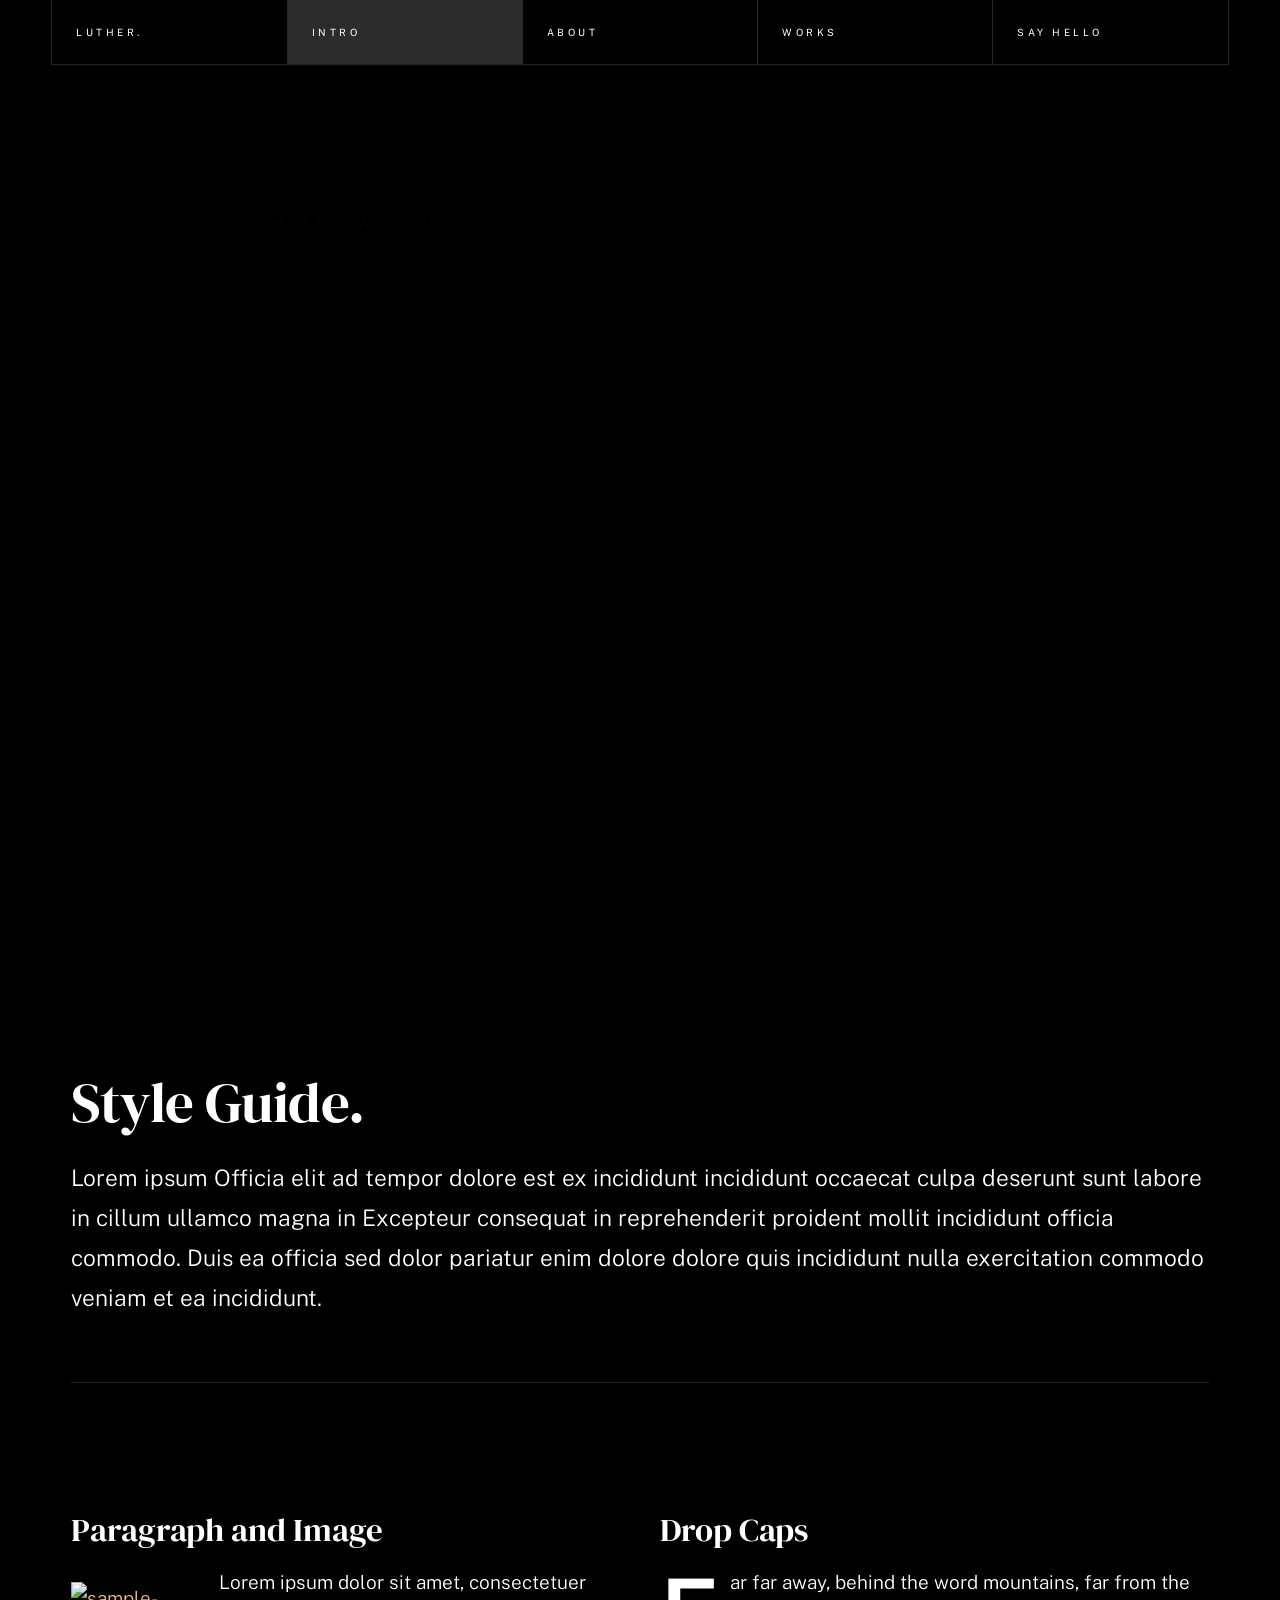
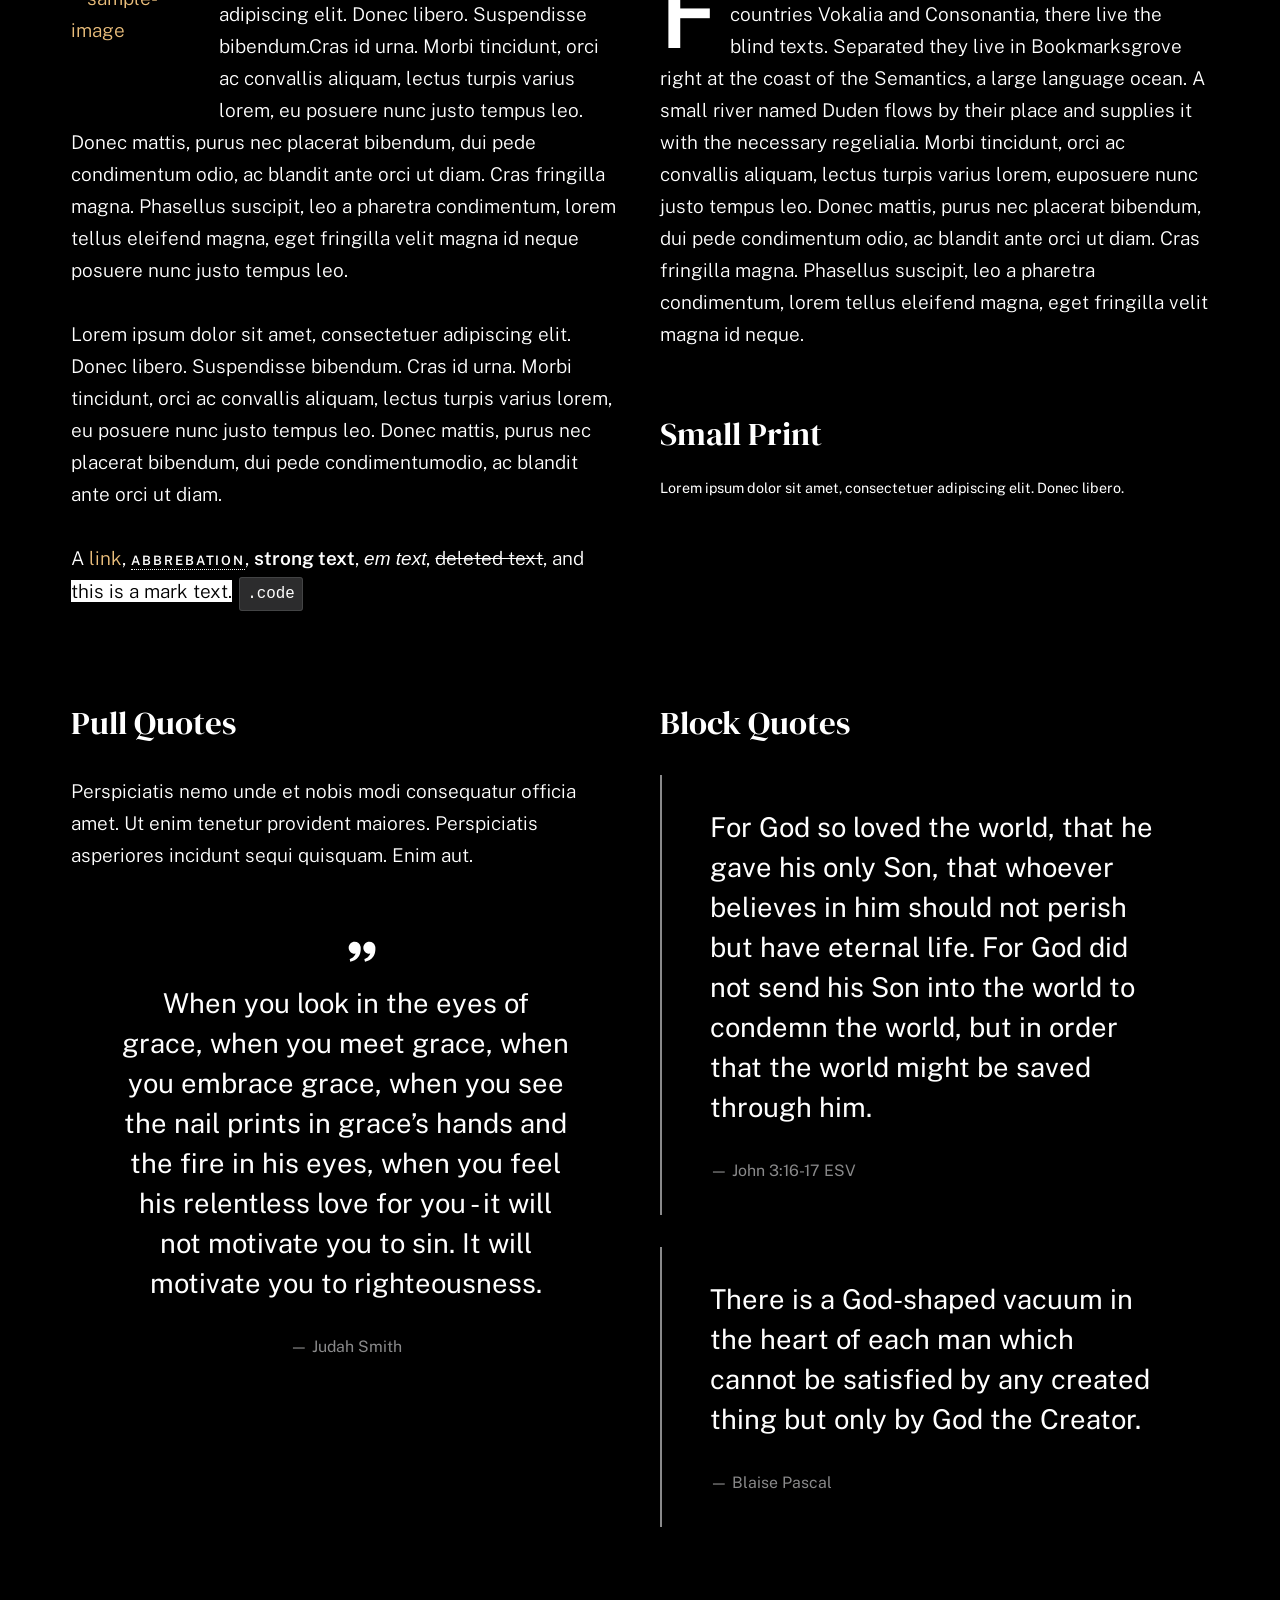
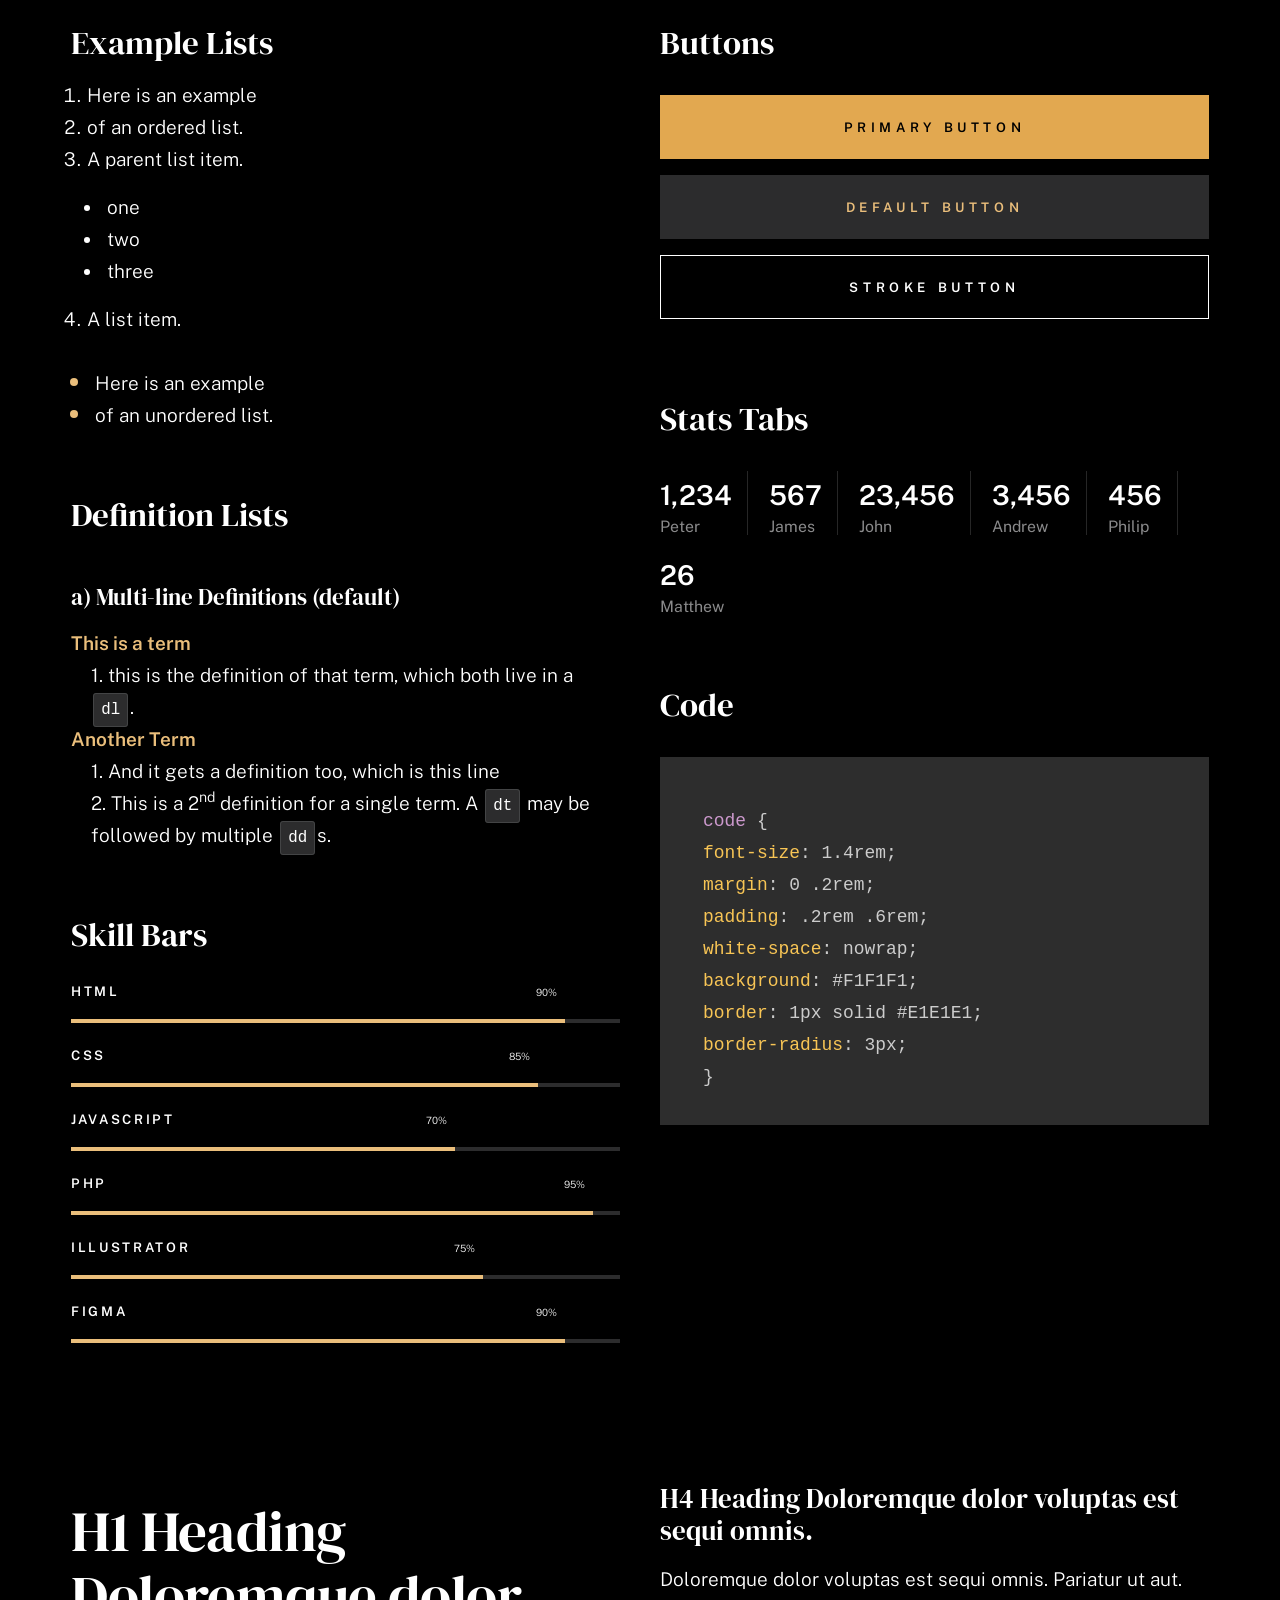
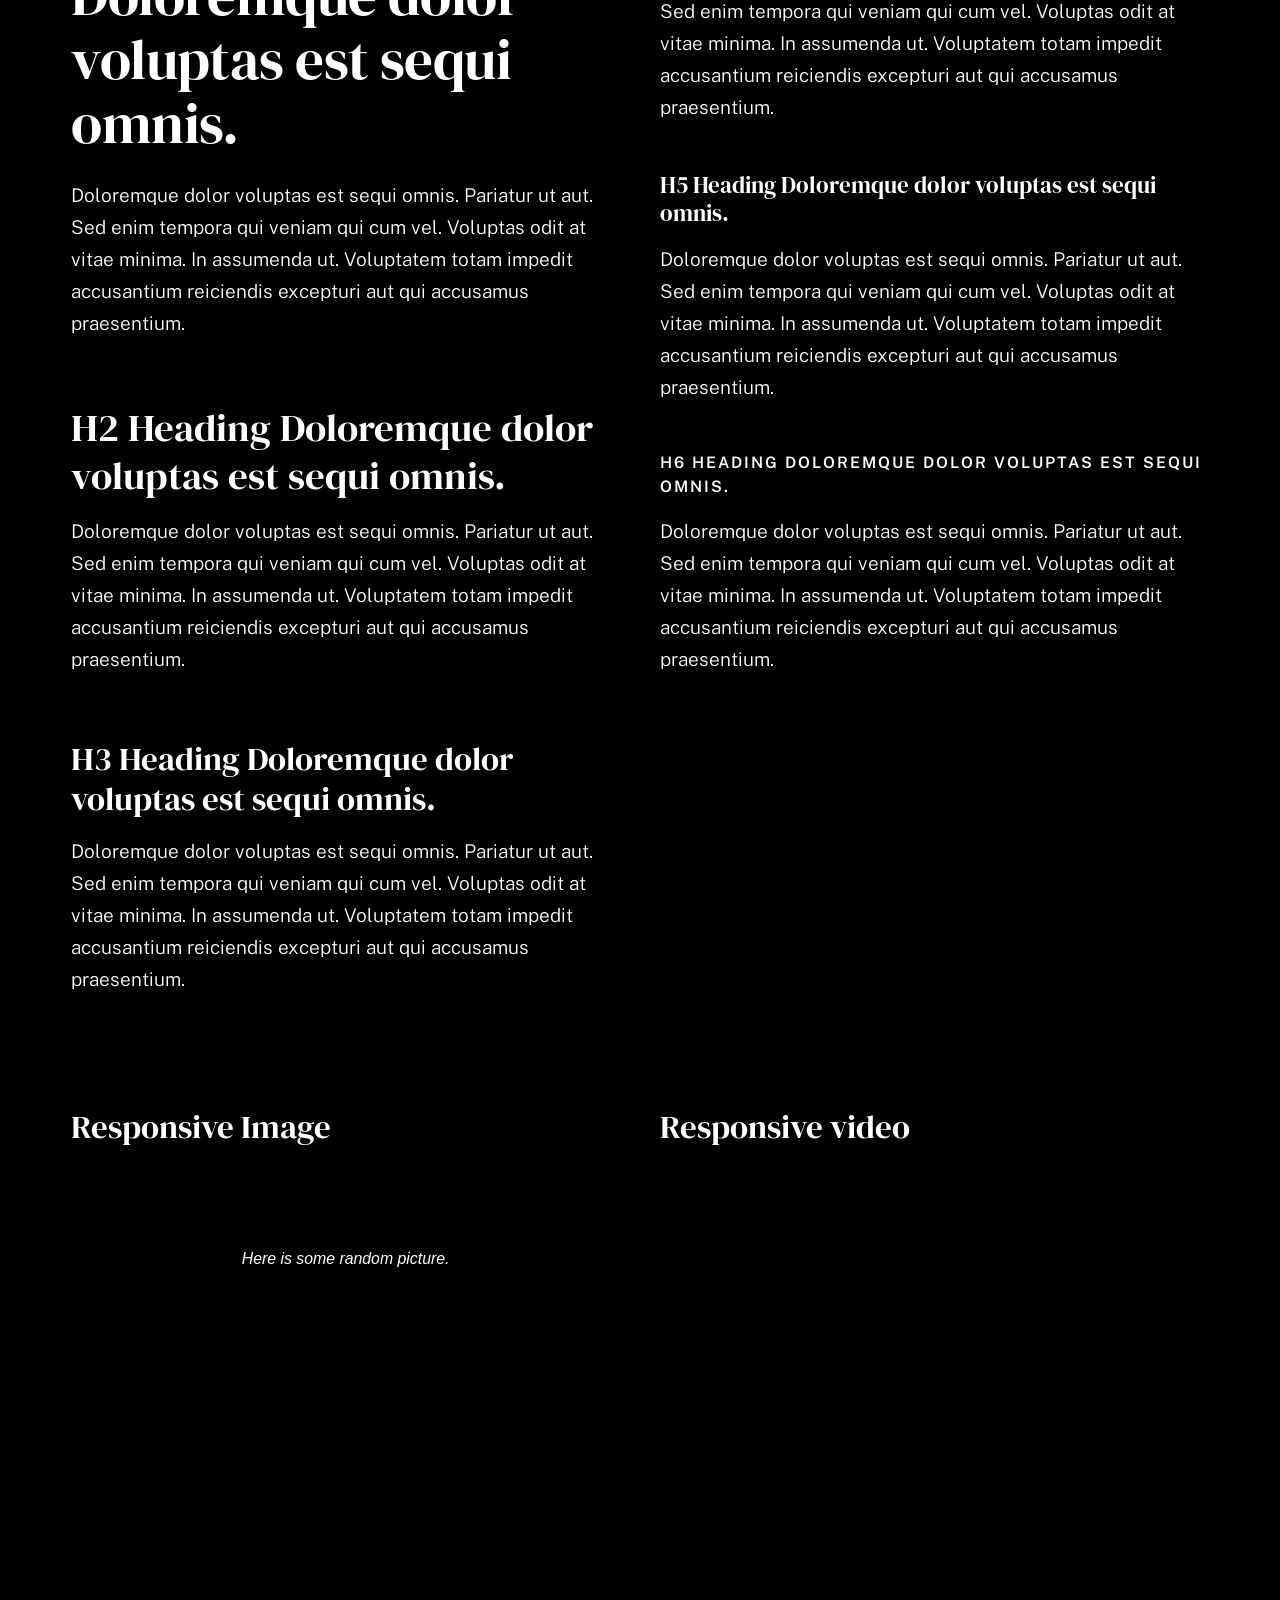
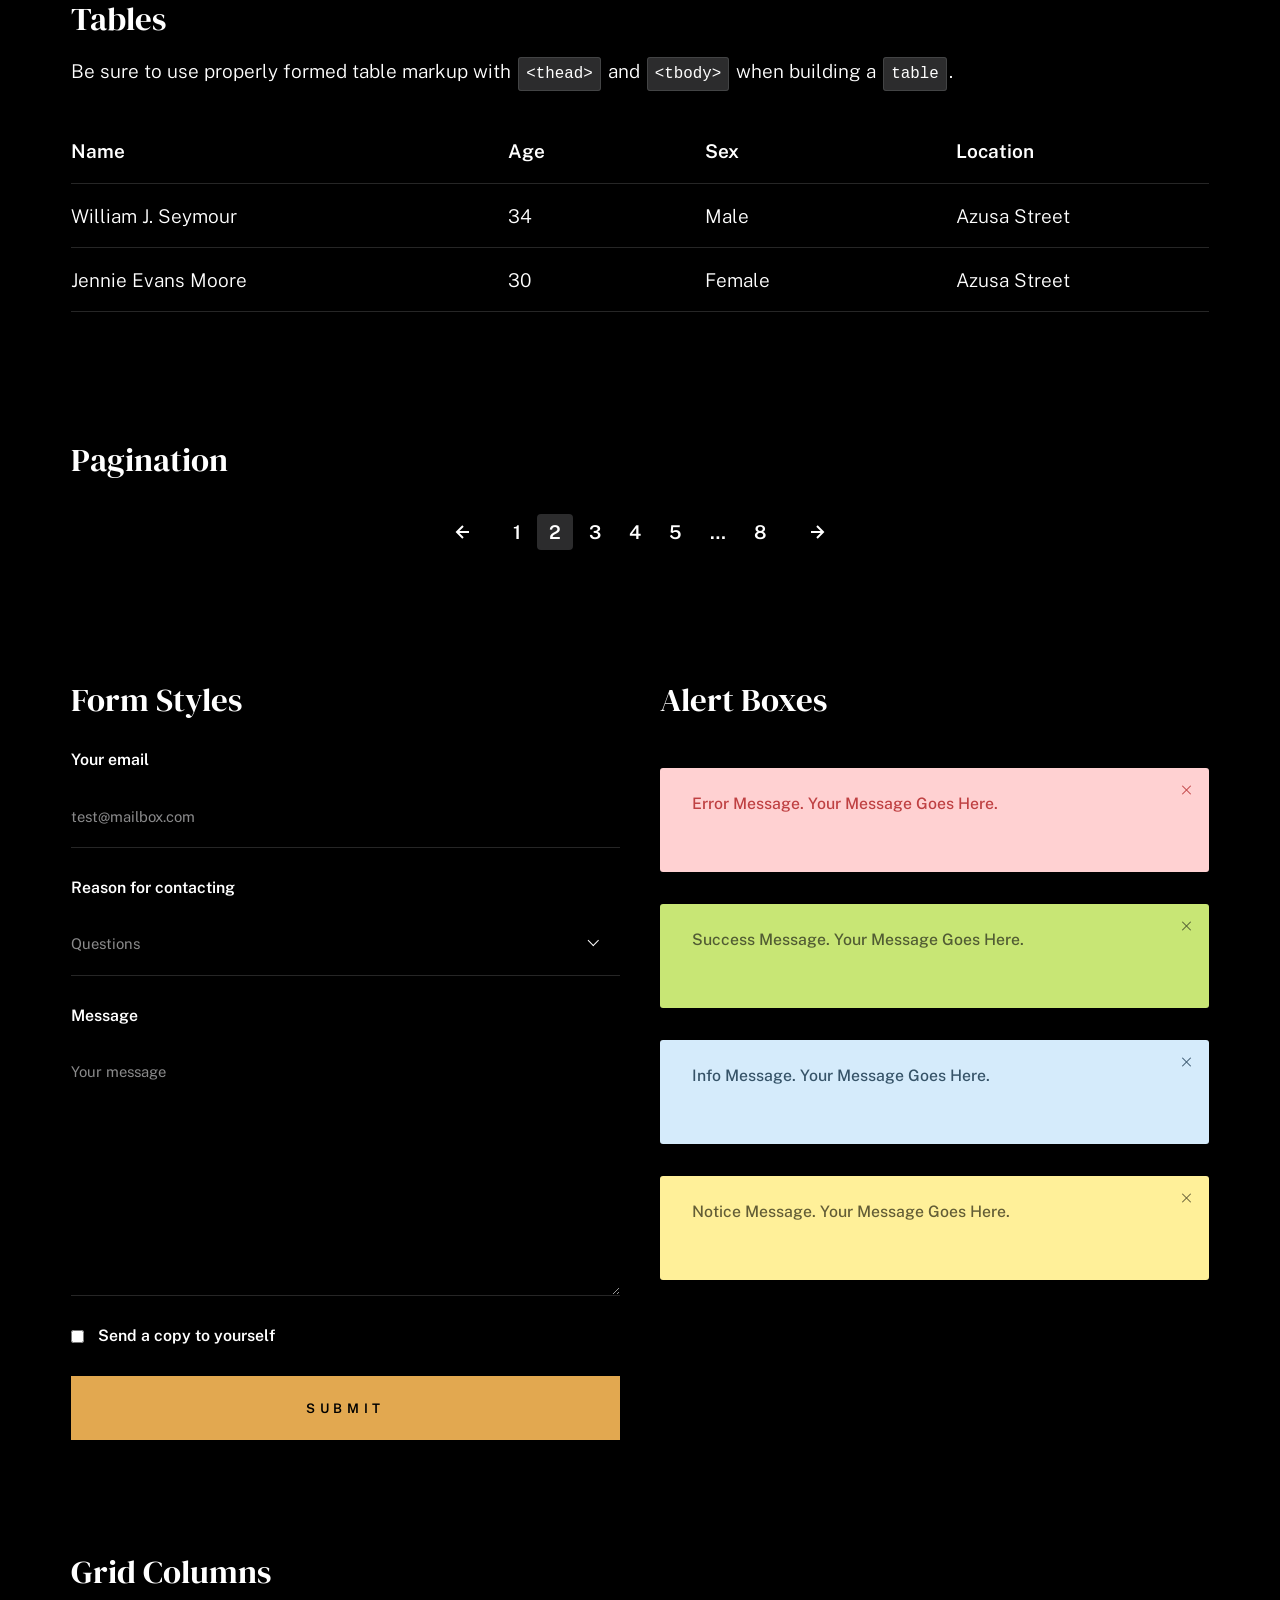
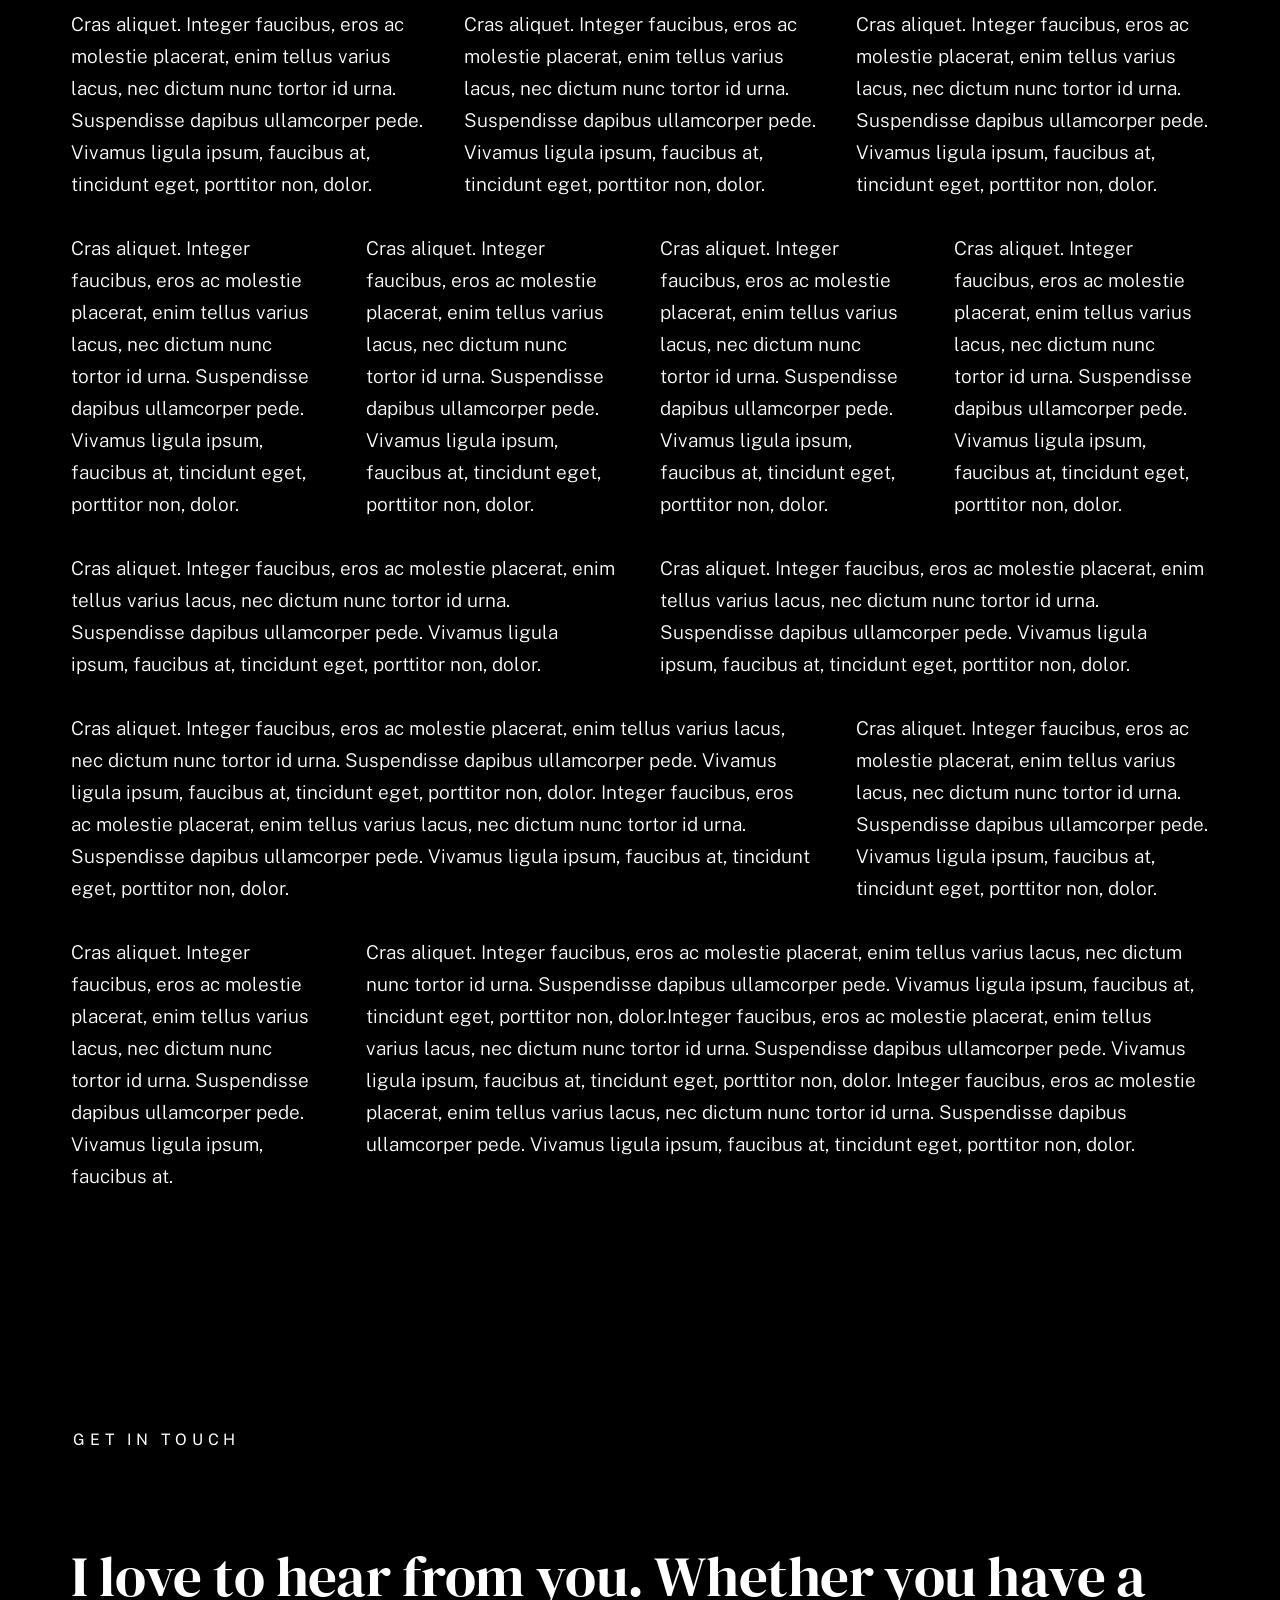
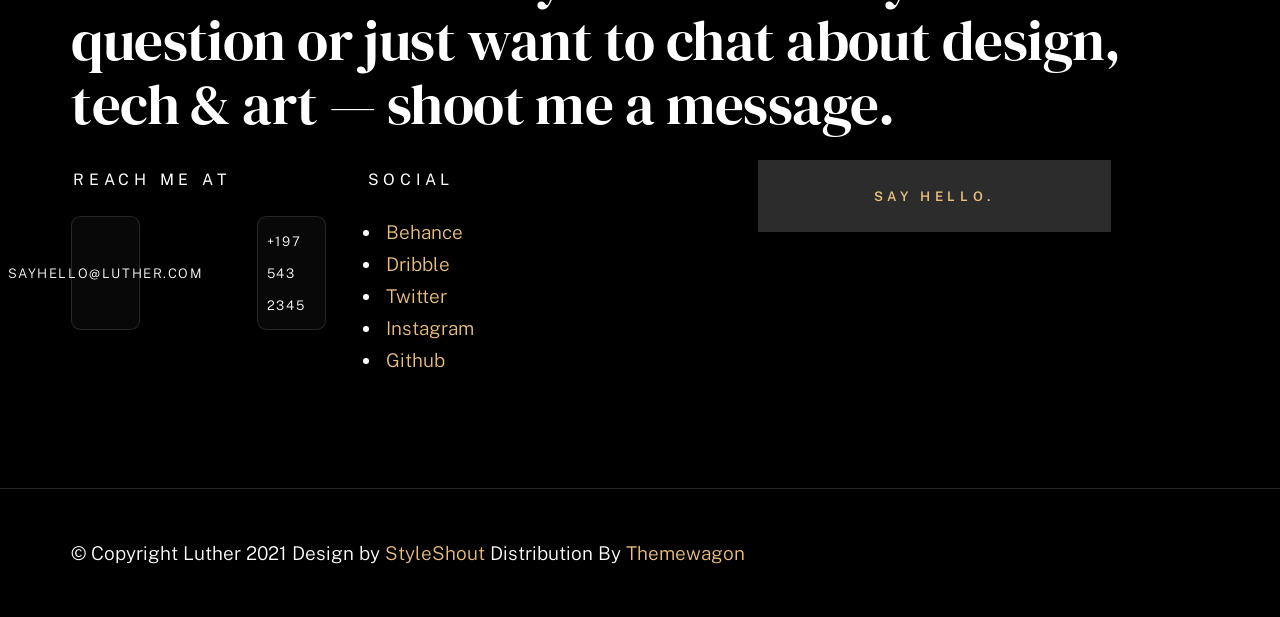
==== commit d07a97a5: "Zacky Travis Website Refine" ====
--- a/styles.html
+++ b/styles.html
@@ -5,7 +5,7 @@
     <!--- basic page needs
     ================================================== -->
     <meta charset="utf-8">
-    <title>Zacky Travis - Styles</title>
+    <title>Luther - Styles</title>
     <meta name="description" content="">
     <meta name="author" content="">
 
@@ -67,20 +67,14 @@
         <header class="s-header">
 
             <div class="header-mobile">
-                <span class="mobile-home-link"><a href="index.html">Zacky.</a></span>
+                <span class="mobile-home-link"><a href="index.html">Luther.</a></span>
                 <a class="mobile-menu-toggle" href="#0"><span>Menu</span></a>
             </div>
-
-            <!-- Theme Toggle Button -->
-            <button class="theme-toggle dark" id="themeToggle" aria-label="Toggle dark/light mode">
-                <span class="theme-toggle__icon" title="Light mode">☀️</span>
-                <span class="theme-toggle__icon" title="Dark mode">🌙</span>
-            </button>
 
             <div class="row wide main-nav-wrap">
                 <nav class="column lg-12 main-nav">
                     <ul>
-                        <li><a href="index.html" class="home-link">Zacky.</a></li>
+                        <li><a href="index.html" class="home-link">Luther.</a></li>
                         <li class="current"><a href="index.html">Intro</a></li>
                         <li><a href="index.html">About</a></li>
                         <li><a href="index.html">Works</a></li>
@@ -802,54 +796,5 @@
     <script src="js/plugins.js"></script>
     <script src="js/main.js"></script>
 
-    <!-- Theme Toggle Script -->
-    <script>
-        // Initialize theme from localStorage or system preference
-        function initializeTheme() {
-            const savedTheme = localStorage.getItem('theme') || 'dark';
-            const toggle = document.getElementById('themeToggle');
-            
-            document.documentElement.setAttribute('data-theme', savedTheme);
-            toggle.classList.remove('light', 'dark');
-            toggle.classList.add(savedTheme);
-        }
-
-        // Toggle theme function
-        function toggleTheme() {
-            const htmlElement = document.documentElement;
-            const currentTheme = htmlElement.getAttribute('data-theme') || 'dark';
-            const newTheme = currentTheme === 'dark' ? 'light' : 'dark';
-            const toggle = document.getElementById('themeToggle');
-            
-            htmlElement.setAttribute('data-theme', newTheme);
-            localStorage.setItem('theme', newTheme);
-            
-            toggle.classList.remove('light', 'dark');
-            toggle.classList.add(newTheme);
-        }
-
-        // Attach event listener to theme toggle button
-        document.addEventListener('DOMContentLoaded', function() {
-            initializeTheme();
-            const themeToggle = document.getElementById('themeToggle');
-            if (themeToggle) {
-                themeToggle.addEventListener('click', toggleTheme);
-            }
-        });
-
-        // Handle system theme preference changes
-        window.matchMedia('(prefers-color-scheme: dark)').addEventListener('change', function(e) {
-            const newTheme = e.matches ? 'dark' : 'light';
-            if (!localStorage.getItem('theme')) {
-                document.documentElement.setAttribute('data-theme', newTheme);
-                const toggle = document.getElementById('themeToggle');
-                if (toggle) {
-                    toggle.classList.remove('light', 'dark');
-                    toggle.classList.add(newTheme);
-                }
-            }
-        });
-    </script>
-
 </body>
 </html>
--- a/css/styles.css
+++ b/css/styles.css
@@ -76,11 +76,10 @@
  * ## fonts 
  * ------------------------------------------------------------------- */
 @import url("https://fonts.googleapis.com/css2?family=DM+Serif+Display&family=DM+Serif+Text:ital@0;1&family=Public+Sans:ital,wght@0,300;0,400;0,500;0,600;0,700;1,300;1,400;1,500;1,600;1,700&display=swap");
-@import url('https://fonts.googleapis.com/css2?family=Gill+Sans:wght@400;500;600;700&display=swap');
 
 :root {
 
-    --font-1 : "Gill Sans", "Gill Sans MT", sans-serif;
+    --font-1 : "Public Sans", sans-serif;
     --font-2 : "DM Serif Display", serif;
 
     /* monospace
@@ -152,10 +151,10 @@
 
     /* text
      */
-    --color-text        : var(--color-gray-4);
+    --color-text        : var(--color-white);
     --color-text-dark   : var(--color-white);
-    --color-text-light  : var(--color-gray-7);
-    --color-placeholder : var(--color-gray-7);
+    --color-text-light  : var(--color-gray-5);
+    --color-placeholder : var(--color-gray-5);
 
     /* buttons
      */
@@ -180,152 +179,9 @@
 
     /* others
      */
-    --color-body    : var(--color-gray-10);
-    --color-border  : rgba(255, 255, 255, .05);
+    --color-body    : #000000;
+    --color-border  : rgba(255, 255, 255, .15);
     --border-radius : 3px;
-
-    /* Light/Dark Mode Variables */
-    --color-mode    : "light";
-}
-
-/* Dark Mode (Default) */
-[data-theme="dark"],
-:root {
-    --mode-bg       : var(--color-gray-10);
-    --mode-text     : var(--color-text);
-    --mode-text-dark: var(--color-text-dark);
-    --mode-border   : rgba(255, 255, 255, .05);
-    --mode-overlay  : rgba(0, 0, 0, 0.4);
-}
-
-/* Light Mode */
-[data-theme="light"] {
-    --color-1          : hsla(36, 72%, 40%, 1);
-    --color-2          : hsla(168, 62%, 35%, 1);
-    --color-body       : #f5f5f5;
-    --color-text       : #333333;
-    --color-text-dark  : #000000;
-    --color-text-light : #555555;
-    --color-border     : rgba(0, 0, 0, .15);
-    --color-btn        : #ffffff;
-    --color-btn-text   : var(--color-1);
-    --color-placeholder: #999999;
-    --color-preloader-bg: #f5f5f5;
-    --color-loader     : #333333;
-    --color-loader-light: rgba(0, 0, 0, 0.1);
-    --color-gray-9     : #e0e0e0;
-    --color-gray-8     : #cccccc;
-    --color-gray-10    : #e8e8e8;
-    --color-gray-11    : #d0d0d0;
-    --color-gray-12    : #b8b8b8;
-    --mode-bg          : #f5f5f5;
-    --mode-text        : #333333;
-    --mode-text-dark   : #000000;
-    --mode-border      : rgba(0, 0, 0, .15);
-    --mode-overlay     : rgba(255, 255, 255, 0.95);
-}
-
-/* Light mode specific fixes */
-[data-theme="light"] .main-nav a,
-[data-theme="light"] .mobile-home-link a {
-    color: #000000;
-}
-
-[data-theme="light"] .main-nav a:focus,
-[data-theme="light"] .main-nav a:hover,
-[data-theme="light"] .mobile-home-link a:focus,
-[data-theme="light"] .mobile-home-link a:hover {
-    color: var(--color-1);
-}
-
-[data-theme="light"] .main-nav .current a {
-    background-color: rgba(234, 190, 124, 0.2);
-    color: var(--color-1);
-}
-
-[data-theme="light"] h1, [data-theme="light"] h2, [data-theme="light"] h3, 
-[data-theme="light"] h4, [data-theme="light"] h5, [data-theme="light"] h6,
-[data-theme="light"] .h1, [data-theme="light"] .h2, [data-theme="light"] .h3,
-[data-theme="light"] .h4, [data-theme="light"] .h5, [data-theme="light"] .h6 {
-    color: #000000;
-}
-
-[data-theme="light"] .text-pretitle {
-    color: #333333;
-}
-
-[data-theme="light"] .text-pretitle.with-line {
-    color: var(--color-1);
-}
-
-[data-theme="light"] .about-expertise .skills-list li,
-[data-theme="light"] .folio-list__item-title,
-[data-theme="light"] .folio-list__item-text,
-[data-theme="light"] .timeline__title,
-[data-theme="light"] .timeline__meta {
-    color: #000000;
-}
-
-[data-theme="light"] .attention-getter {
-    color: #333333;
-}
-
-[data-theme="light"] .s-intro::before,
-[data-theme="light"] .s-about::before,
-[data-theme="light"] .s-works::before {
-    background: linear-gradient(90deg, transparent 0%, rgba(234, 190, 124, 0.02) 25%, rgba(234, 190, 124, 0.02) 75%, transparent 100%);
-}
-
-/* Light mode gallery section */
-[data-theme="light"] .gallery-item {
-    background: #d0d0d0;
-}
-
-[data-theme="light"] .gallery-item-title {
-    color: #000000;
-}
-
-[data-theme="light"] .occasion-card {
-    background: linear-gradient(135deg, rgba(255, 255, 255, 0.5) 0%, rgba(255, 255, 255, 0.3) 100%);
-    border-color: rgba(0, 0, 0, 0.1) !important;
-}
-
-[data-theme="light"] .project-card {
-    background: linear-gradient(135deg, #f0f0f0 0%, #ffffff 100%);
-}
-
-[data-theme="light"] .occasion-overlay {
-    background: linear-gradient(135deg, rgba(255, 255, 255, 0.3) 0%, rgba(255, 255, 255, 0.5) 50%, rgba(200, 200, 200, 0.4) 100%);
-}
-
-[data-theme="light"] .occasion-content {
-    background: rgba(255, 255, 255, 0.6);
-    border-color: rgba(0, 0, 0, 0.1) !important;
-}
-
-[data-theme="light"] .occasion-icon {
-    background: rgba(0, 0, 0, 0.08);
-    color: #333333;
-}
-
-[data-theme="light"] .occasion-tag {
-    background: rgba(0, 0, 0, 0.08);
-    color: #333333;
-    border-color: rgba(0, 0, 0, 0.15);
-}
-
-[data-theme="light"] .occasion-date {
-    color: #555555;
-}
-
-[data-theme="light"] .occasion-title,
-[data-theme="light"] .project-title {
-    color: #000000;
-}
-
-[data-theme="light"] .occasion-description,
-[data-theme="light"] .project-description {
-    color: #555555;
 }
 
 /* ------------------------------------------------------------------- 
@@ -667,7 +523,6 @@
     -webkit-tap-highlight-color : rgba(0, 0, 0, 0);
     -webkit-font-smoothing      : antialiased;
     -moz-osx-font-smoothing     : grayscale;
-    transition                  : background-color 0.3s ease, color 0.3s ease;
 }
 
 p {
@@ -1916,7 +1771,7 @@
 #preloader {
     position        : fixed;
     display         : flex;
-    flex-flow       : column wrap;
+    flex-flow       : row wrap;
     justify-content : center;
     align-items     : center;
     background      : var(--color-body);
@@ -1924,98 +1779,43 @@
     height          : 100vh;
     width           : 100%;
     opacity         : 1;
-    animation       : fadeOutLoader 3.5s ease-in-out forwards;
-}
-
-#preloader.loaded {
-    opacity : 0;
-    display : none;
 }
 
 .no-js #preloader {
     display : none;
 }
 
-.loader-content {
-    display        : flex;
-    flex-direction : column;
-    align-items    : center;
-    gap            : 30px;
-}
-
-.loader-circle {
-    width          : 80px;
-    height         : 80px;
-    border         : 5px solid rgba(255, 215, 0, 0.2);
-    border-top     : 5px solid var(--color-accent);
-    border-radius  : 50%;
-    animation      : rotateLoader 3s linear forwards;
-}
-
-.loader-bar {
-    width          : 200px;
-    height         : 6px;
-    background     : linear-gradient(90deg, transparent, var(--color-accent), transparent);
-    border-radius  : 3px;
-    animation      : slideBar 3s ease-in-out forwards;
-    box-shadow     : 0 0 20px rgba(255, 215, 0, 0.5);
-}
-
-.loader-text {
-    font-size      : 16px;
-    color          : var(--color-text);
-    font-weight    : 600;
-    letter-spacing : 2px;
-    animation      : fadeInOut 3s ease-in-out forwards;
-    margin         : 0;
-}
-
-@keyframes rotateLoader {
+#loader {
+    width             : var(--vspace-2);
+    height            : var(--vspace-2);
+    padding           : 0;
+    background-color  : white;
+    border-radius     : 100%;
+    -webkit-animation : sk-scaleout 1.0s infinite ease-in-out;
+    animation         : sk-scaleout 1.0s infinite ease-in-out;
+}
+
+@-webkit-keyframes sk-scaleout {
     0% {
-        transform : rotate(0deg);
-        opacity   : 1;
-    }
+        -webkit-transform : scale(0);
+        transform         : scale(0);
+    }
+
     100% {
-        transform : rotate(360deg);
+        -webkit-transform : scale(1);
+        transform         : scale(1);
+        opacity           : 0;
+    }
+}
+
+@keyframes sk-scaleout {
+    0% {
+        transform : scale(0);
+    }
+
+    100% {
+        transform : scale(1);
         opacity   : 0;
-    }
-}
-
-@keyframes slideBar {
-    0% {
-        width   : 0;
-        opacity : 0;
-    }
-    50% {
-        opacity : 1;
-    }
-    100% {
-        width   : 200px;
-        opacity : 0;
-    }
-}
-
-@keyframes fadeInOut {
-    0% {
-        opacity : 0;
-    }
-    50% {
-        opacity : 1;
-    }
-    100% {
-        opacity : 0;
-    }
-}
-
-@keyframes fadeOutLoader {
-    0% {
-        opacity : 1;
-    }
-    90% {
-        opacity : 1;
-    }
-    100% {
-        opacity : 0;
     }
 }
 
@@ -3105,1110 +2905,6 @@
     visibility : hidden;
 }
 
-/* ===================================================================
- * # CINEMATIC ANIMATIONS & FILMING FX
- * ===================================================================*/
-
-@keyframes filmRoll {
-    0% {
-        opacity : 0;
-        transform: translateY(20px) rotateX(-10deg);
-    }
-    50% {
-        opacity : 1;
-    }
-    100% {
-        opacity : 1;
-        transform: translateY(0) rotateX(0);
-    }
-}
-
-@keyframes cinemaLights {
-    0%, 100% {
-        box-shadow: inset 0 0 20px rgba(234, 190, 124, 0.3);
-    }
-    50% {
-        box-shadow: inset 0 0 40px rgba(234, 190, 124, 0.6);
-    }
-}
-
-@keyframes cameraShutter {
-    0%, 100% {
-        opacity : 1;
-    }
-    50% {
-        opacity : 0.7;
-    }
-}
-
-@keyframes focusPulse {
-    0%, 100% {
-        box-shadow: 0 0 0 0 rgba(234, 190, 124, 0.7);
-    }
-    50% {
-        box-shadow: 0 0 0 10px rgba(234, 190, 124, 0);
-    }
-}
-
-@keyframes filmFrameFloat {
-    0%, 100% {
-        transform: translateY(0px);
-    }
-    50% {
-        transform: translateY(-8px);
-    }
-}
-
-@keyframes slideInLeft {
-    0% {
-        opacity: 0;
-        transform: translateX(-50px);
-    }
-    100% {
-        opacity: 1;
-        transform: translateX(0);
-    }
-}
-
-@keyframes slideInRight {
-    0% {
-        opacity: 0;
-        transform: translateX(50px);
-    }
-    100% {
-        opacity: 1;
-        transform: translateX(0);
-    }
-}
-
-@keyframes fadeInUp {
-    0% {
-        opacity: 0;
-        transform: translateY(30px);
-    }
-    100% {
-        opacity: 1;
-        transform: translateY(0);
-    }
-}
-
-@keyframes scaleIn {
-    0% {
-        opacity: 0;
-        transform: scale(0.95);
-    }
-    100% {
-        opacity: 1;
-        transform: scale(1);
-    }
-}
-
-@keyframes glow {
-    0%, 100% {
-        box-shadow: 0 0 5px rgba(234, 190, 124, 0.3);
-    }
-    50% {
-        box-shadow: 0 0 20px rgba(234, 190, 124, 0.6), inset 0 0 10px rgba(234, 190, 124, 0.2);
-    }
-}
-
-/* Video Reel Styling */
-.video-reel {
-    position : relative;
-    overflow : hidden;
-    border   : 2px solid var(--color-1);
-    aspect-ratio: 16/9;
-}
-
-.video-reel::before {
-    content  : "";
-    position : absolute;
-    top      : 0;
-    left     : 0;
-    right    : 0;
-    bottom   : 0;
-    background: linear-gradient(45deg, transparent 30%, rgba(234, 190, 124, 0.1) 50%, transparent 70%);
-    animation: cameraShutter 3s ease-in-out infinite;
-    pointer-events: none;
-    z-index  : 2;
-}
-
-.video-reel::after {
-    content  : "▶";
-    position : absolute;
-    top      : 50%;
-    left     : 50%;
-    transform: translate(-50%, -50%);
-    font-size: 4rem;
-    color    : rgba(234, 190, 124, 0.8);
-    z-index  : 3;
-    animation: focusPulse 2s ease-in-out infinite;
-}
-
-.folio-list__item {
-    animation: filmFrameFloat 4s ease-in-out infinite;
-}
-
-/* Cinema Background Effect for sections */
-.s-intro,
-.s-about,
-.s-works {
-    position: relative;
-}
-
-.s-intro::before,
-.s-about::before,
-.s-works::before {
-    content: "";
-    position: absolute;
-    top: 0;
-    left: 0;
-    right: 0;
-    bottom: 0;
-    background: linear-gradient(
-        90deg,
-        transparent 0%,
-        rgba(234, 190, 124, 0.03) 25%,
-        rgba(234, 190, 124, 0.03) 75%,
-        transparent 100%
-    );
-    pointer-events: none;
-    animation: cinemaLights 6s ease-in-out infinite;
-    z-index: 0;
-}
-
-.s-intro .intro-content,
-.s-about .about-info,
-.s-works .works-portfolio {
-    position: relative;
-    z-index: 1;
-}
-
-/* Filming section transitions */
-[data-animate-el] {
-    animation: filmRoll 0.8s ease-in-out forwards;
-}
-
-.folio-list__item-pic::before {
-    animation: cameraShutter 2s ease-in-out infinite;
-}
-
-/* Film reels for portfolio images with animation */
-.folio-list__item-pic img {
-    animation: filmFrameFloat 4s ease-in-out infinite;
-}
-
-/* Gallery items entrance animation */
-.gallery-item {
-    opacity: 0;
-}
-
-.gallery-item[data-animate-el] {
-    animation: filmRoll 0.8s ease-in-out forwards;
-}
-
-.gallery-item:nth-child(2)[data-animate-el] {
-    animation-delay: 0.1s;
-}
-
-.gallery-item:nth-child(3)[data-animate-el] {
-    animation-delay: 0.2s;
-}
-
-.gallery-item:nth-child(4)[data-animate-el] {
-    animation-delay: 0.3s;
-}
-
-.gallery-item:nth-child(5)[data-animate-el] {
-    animation-delay: 0.4s;
-}
-
-.gallery-item:nth-child(6)[data-animate-el] {
-    animation-delay: 0.5s;
-}
-
-/* Occasion and Project cards entrance */
-.occasion-card[data-animate-el],
-.project-card[data-animate-el] {
-    animation: filmRoll 0.8s ease-in-out forwards;
-}
-
-/* ===================================================================
- * # GALLERY SECTION
- * ===================================================================*/
-
-.s-gallery {
-    padding-top    : var(--vspace-5);
-    padding-bottom : var(--vspace-3_5);
-}
-
-.gallery-grid {
-    display : grid;
-    grid-template-columns : repeat(auto-fit, minmax(280px, 1fr));
-    gap : var(--vspace-1);
-    margin-top : var(--vspace-2);
-}
-
-.gallery-item {
-    position : relative;
-    overflow : hidden;
-    border-radius : 8px;
-    aspect-ratio : 1;
-    background : var(--color-gray-9);
-    cursor : pointer;
-    transition : all 0.4s cubic-bezier(0.215, 0.61, 0.355, 1);
-}
-
-.gallery-item.reel-item {
-    aspect-ratio : auto;
-    overflow : visible;
-}
-
-.gallery-item.reel-item blockquote {
-    width : 100%;
-    margin : 0 auto !important;
-    border-radius : 8px;
-    overflow : hidden;
-    box-shadow : 0 8px 30px rgba(255, 215, 0, 0.1);
-    transition : all 0.4s cubic-bezier(0.215, 0.61, 0.355, 1);
-}
-
-.gallery-item.reel-item:hover blockquote {
-    box-shadow : 0 15px 50px rgba(255, 215, 0, 0.25);
-    transform : translateY(-5px);
-}
-
-/* Video Thumbnail Styling */
-.video-thumbnail {
-    position : relative;
-    width : 100%;
-    height : 100%;
-    padding-bottom : 100%;
-    background : var(--color-gray-9);
-    overflow : hidden;
-    border-radius : 8px;
-}
-
-.video-thumbnail img {
-    position : absolute;
-    top : 0;
-    left : 0;
-    width : 100%;
-    height : 100%;
-    object-fit : cover;
-    transition : transform 0.6s ease;
-}
-
-.video-thumbnail:hover img {
-    transform : scale(1.1);
-}
-
-.play-button {
-    position : absolute;
-    top : 50%;
-    left : 50%;
-    transform : translate(-50%, -50%);
-    width : 70px;
-    height : 70px;
-    background : rgba(255, 215, 0, 0.9);
-    border-radius : 50%;
-    display : flex;
-    align-items : center;
-    justify-content : center;
-    font-size : 28px;
-    color : #000;
-    transition : all 0.4s ease;
-    box-shadow : 0 0 30px rgba(255, 215, 0, 0.6);
-    z-index : 2;
-}
-
-.video-thumbnail:hover .play-button {
-    transform : translate(-50%, -50%) scale(1.2);
-    box-shadow : 0 0 50px rgba(255, 215, 0, 0.8);
-}
-
-/* Lightbox Gallery Styles */
-#lightboxGallery {
-    display : none;
-    position : fixed;
-    z-index : 2000;
-    left : 0;
-    top : 0;
-    width : 100%;
-    height : 100%;
-    background : rgba(0, 0, 0, 0.95);
-    opacity : 0;
-    animation : fadeIn 0.3s ease-in;
-}
-
-#lightboxGallery.active {
-    display : flex;
-    flex-direction : column;
-    opacity : 1;
-}
-
-@keyframes fadeIn {
-    from {
-        opacity : 0;
-    }
-    to {
-        opacity : 1;
-    }
-}
-
-@keyframes slideIn {
-    from {
-        transform : scale(0.9);
-        opacity : 0;
-    }
-    to {
-        transform : scale(1);
-        opacity : 1;
-    }
-}
-
-.lightbox-content {
-    flex : 1;
-    display : flex;
-    align-items : center;
-    justify-content : center;
-    position : relative;
-    padding : 40px;
-    animation : slideIn 0.3s ease-out;
-}
-
-.lightbox-image-container {
-    position : relative;
-    max-width : 900px;
-    max-height : 80vh;
-    text-align : center;
-    display : flex;
-    flex-direction : column;
-    align-items : center;
-}
-
-#lightboxImage {
-    max-width : 100%;
-    max-height : 60vh;
-    object-fit : contain;
-    border-radius : 8px;
-    box-shadow : 0 20px 60px rgba(255, 215, 0, 0.3);
-}
-
-.lightbox-caption {
-    color : var(--color-text);
-    margin-top : 20px;
-    font-size : 18px;
-    font-weight : 500;
-}
-
-.lightbox-details {
-    margin-top : 30px;
-    padding : 20px;
-    background : rgba(255, 215, 0, 0.05);
-    border : 1px solid rgba(255, 215, 0, 0.2);
-    border-radius : 8px;
-    max-width : 600px;
-    animation : slideUp 0.3s ease-out 0.1s both;
-}
-
-.lightbox-description {
-    color : var(--color-text);
-    font-size : 16px;
-    line-height : 1.6;
-    margin : 0 0 15px 0;
-    font-weight : 400;
-}
-
-.lightbox-meta {
-    display : flex;
-    gap : 30px;
-    font-size : 14px;
-    color : var(--color-1);
-}
-
-.lightbox-date,
-.lightbox-location {
-    display : flex;
-    align-items : center;
-    gap : 8px;
-}
-
-.lightbox-date i,
-.lightbox-location i {
-    color : var(--color-1);
-    font-size : 14px;
-}
-
-.lightbox-close {
-    position : absolute;
-    top : 30px;
-    right : 30px;
-    background : transparent;
-    border : 2px solid var(--color-1);
-    color : var(--color-1);
-    width : 50px;
-    height : 50px;
-    border-radius : 50%;
-    font-size : 24px;
-    cursor : pointer;
-    display : flex;
-    align-items : center;
-    justify-content : center;
-    transition : all 0.3s ease;
-    z-index : 2001;
-}
-
-.lightbox-close:hover {
-    background : var(--color-1);
-    color : #000;
-    transform : rotate(90deg);
-}
-
-.lightbox-nav {
-    position : absolute;
-    top : 50%;
-    transform : translateY(-50%);
-    background : rgba(255, 215, 0, 0.1);
-    border : 2px solid var(--color-1);
-    color : var(--color-1);
-    width : 50px;
-    height : 50px;
-    border-radius : 50%;
-    font-size : 20px;
-    cursor : pointer;
-    display : flex;
-    align-items : center;
-    justify-content : center;
-    transition : all 0.3s ease;
-    z-index : 2001;
-}
-
-.lightbox-nav:hover {
-    background : var(--color-1);
-    color : #000;
-}
-
-.lightbox-nav.prev {
-    left : 20px;
-}
-
-.lightbox-nav.next {
-    right : 20px;
-}
-
-.lightbox-thumbnails {
-    background : rgba(0, 0, 0, 0.7);
-    padding : 20px;
-    border-top : 1px solid rgba(255, 215, 0, 0.2);
-    overflow : hidden;
-}
-
-.thumbnails-scroll {
-    display : flex;
-    gap : 15px;
-    justify-content : center;
-    flex-wrap : wrap;
-    animation : slideUp 0.3s ease-out 0.2s both;
-}
-
-@keyframes slideUp {
-    from {
-        transform : translateY(50px);
-        opacity : 0;
-    }
-    to {
-        transform : translateY(0);
-        opacity : 1;
-    }
-}
-
-.thumbnail {
-    width : 80px;
-    height : 80px;
-    object-fit : cover;
-    border-radius : 4px;
-    cursor : pointer;
-    border : 3px solid transparent;
-    transition : all 0.3s ease;
-    opacity : 0.6;
-}
-
-.thumbnail:hover,
-.thumbnail.active {
-    border-color : var(--color-1);
-    opacity : 1;
-    transform : scale(1.1);
-}
-
-/* Responsive Lightbox */
-@media (max-width: 800px) {
-    .lightbox-content {
-        padding : 20px;
-    }
-
-    .lightbox-image-container {
-        max-height : 60vh;
-    }
-
-    #lightboxImage {
-        max-height : 50vh;
-    }
-
-    .lightbox-close {
-        width : 40px;
-        height : 40px;
-        font-size : 18px;
-        top : 15px;
-        right : 15px;
-    }
-
-    .lightbox-nav {
-        width : 40px;
-        height : 40px;
-        font-size : 16px;
-    }
-
-    .lightbox-nav.prev {
-        left : 10px;
-    }
-
-    .lightbox-nav.next {
-        right : 10px;
-    }
-
-    .thumbnail {
-        width : 60px;
-        height : 60px;
-    }
-
-    .lightbox-details {
-        margin-top : 20px;
-        padding : 15px;
-    }
-
-    .lightbox-description {
-        font-size : 14px;
-        margin-bottom : 12px;
-    }
-
-    .lightbox-meta {
-        gap : 15px;
-        font-size : 12px;
-        flex-wrap : wrap;
-    }
-}
-
-.gallery-item:hover {
-    transform : scale(1.05);
-    box-shadow : 0 10px 40px rgba(234, 190, 124, 0.3);
-}
-
-.gallery-item img {
-    width : 100%;
-    height : 100%;
-    object-fit : cover;
-    transition : transform 0.6s ease;
-}
-
-.gallery-item:hover img {
-    transform : scale(1.1);
-}
-
-.gallery-item-overlay {
-    position : absolute;
-    top : 0;
-    left : 0;
-    right : 0;
-    bottom : 0;
-    background : linear-gradient(135deg, rgba(0, 0, 0, 0.8) 0%, transparent 50%);
-    opacity : 0;
-    transition : opacity 0.4s ease;
-    display : flex;
-    flex-direction : column;
-    justify-content : flex-end;
-    padding : var(--vspace-1);
-    z-index : 2;
-}
-
-.gallery-item:hover .gallery-item-overlay {
-    opacity : 1;
-}
-
-.gallery-item-title {
-    font-family : var(--font-1);
-    font-size : var(--text-md);
-    font-weight : 600;
-    color : white;
-    margin-bottom : 0.4rem;
-}
-
-.gallery-item-category {
-    font-size : var(--text-xs);
-    color : var(--color-1);
-    text-transform : uppercase;
-    letter-spacing : 0.1em;
-}
-
-.gallery-modal {
-    display : none;
-    position : fixed;
-    z-index : 1000;
-    left : 0;
-    top : 0;
-    width : 100%;
-    height : 100%;
-    background-color : rgba(0, 0, 0, 0.95);
-    animation : fadeIn 0.3s ease;
-}
-
-.gallery-modal.active {
-    display : flex;
-    align-items : center;
-    justify-content : center;
-}
-
-.gallery-modal-content {
-    position : relative;
-    max-width : 90%;
-    max-height : 90vh;
-    background : black;
-    border-radius : 8px;
-    overflow : hidden;
-}
-
-.gallery-modal-content img,
-.gallery-modal-content video {
-    width : 100%;
-    height : auto;
-    display : block;
-}
-
-.gallery-modal-close {
-    position : absolute;
-    top : var(--vspace-1);
-    right : var(--vspace-1);
-    font-size : 3rem;
-    font-weight : 300;
-    color : white;
-    cursor : pointer;
-    background : rgba(0, 0, 0, 0.5);
-    border : none;
-    width : 5rem;
-    height : 5rem;
-    border-radius : 50%;
-    display : flex;
-    align-items : center;
-    justify-content : center;
-    transition : all 0.3s ease;
-    z-index : 2;
-}
-
-.gallery-modal-close:hover {
-    background : rgba(234, 190, 124, 0.8);
-    color : black;
-    transform : scale(1.1);
-}
-
-@keyframes fadeIn {
-    from {
-        opacity : 0;
-    }
-    to {
-        opacity : 1;
-    }
-}
-
-/* ===================================================================
- * # OCCASIONS & PROJECTS SECTIONS
- * ===================================================================*/
-
-.s-occasions,
-.s-projects {
-    padding-top    : var(--vspace-4);
-    padding-bottom : var(--vspace-3);
-}
-
-.occasions-grid,
-.projects-grid {
-    display : grid;
-    grid-template-columns : repeat(auto-fit, minmax(280px, 1fr));
-    gap : var(--vspace-2_5);
-    margin-top : var(--vspace-3);
-}
-
-/* Event Cards - Premium Glass Morphism */
-.occasion-card {
-    position : relative;
-    overflow : hidden;
-    border-radius : 16px;
-    min-height : 420px;
-    background-size : cover;
-    background-position : center;
-    background-attachment : fixed;
-    border : 1px solid rgba(255, 255, 255, 0.2);
-    transition : all 0.5s cubic-bezier(0.23, 1, 0.320, 1);
-    display : flex;
-    flex-direction : column;
-    justify-content : flex-end;
-    box-shadow : 0 8px 32px 0 rgba(31, 38, 135, 0.15);
-}
-
-.occasion-overlay {
-    position : absolute;
-    top : 0;
-    left : 0;
-    width : 100%;
-    height : 100%;
-    background : linear-gradient(135deg, rgba(0, 0, 0, 0.3) 0%, rgba(0, 0, 0, 0.6) 50%, rgba(0, 0, 0, 0.8) 100%);
-    z-index : 1;
-    transition : all 0.5s ease;
-}
-
-.occasion-content {
-    position : relative;
-    z-index : 2;
-    padding : var(--vspace-2_5);
-    background : rgba(255, 255, 255, 0.08);
-    backdrop-filter : blur(20px);
-    -webkit-backdrop-filter : blur(20px);
-    border-top : 1px solid rgba(255, 255, 255, 0.2);
-    border-radius : 12px;
-    margin : var(--vspace-1_5);
-}
-
-.occasion-icon {
-    display : inline-flex;
-    align-items : center;
-    justify-content : center;
-    width : 50px;
-    height : 50px;
-    background : rgba(255, 255, 255, 0.15);
-    border-radius : 12px;
-    font-size : 24px;
-    color : rgba(255, 255, 255, 0.9);
-    margin-bottom : var(--vspace-1);
-    backdrop-filter : blur(10px);
-    transition : all 0.4s ease;
-}
-
-.occasion-date {
-    font-size : var(--text-xs);
-    color : rgba(255, 255, 255, 0.85);
-    text-transform : uppercase;
-    letter-spacing : 0.15em;
-    margin-bottom : 0.8rem;
-    display : block;
-    font-weight : 500;
-}
-
-.occasion-title {
-    font-family : var(--font-1);
-    font-size : var(--text-lg);
-    font-weight : 700;
-    margin : 0;
-    margin-bottom : var(--vspace-0_75);
-    color : rgba(255, 255, 255, 0.95);
-    text-shadow : 0 2px 8px rgba(0, 0, 0, 0.3);
-}
-
-.occasion-description {
-    font-size : var(--text-sm);
-    line-height : 1.6;
-    color : rgba(255, 255, 255, 0.8);
-    margin-bottom : var(--vspace-1);
-}
-
-.occasion-tag {
-    display : inline-flex;
-    align-items : center;
-    gap : 6px;
-    font-size : 12px;
-    background : rgba(255, 255, 255, 0.15);
-    color : rgba(255, 255, 255, 0.9);
-    padding : 6px 12px;
-    border-radius : 20px;
-    border : 1px solid rgba(255, 255, 255, 0.25);
-    width : fit-content;
-    backdrop-filter : blur(10px);
-    font-weight : 500;
-}
-
-/* Hover Effects */
-.occasion-card:hover {
-    transform : translateY(-12px) scale(1.02);
-    box-shadow : 0 25px 60px rgba(0, 0, 0, 0.35);
-    border-color : rgba(255, 255, 255, 0.4);
-}
-
-.occasion-card:hover .occasion-overlay {
-    background : linear-gradient(135deg, rgba(0, 0, 0, 0.2) 0%, rgba(0, 0, 0, 0.5) 50%, rgba(0, 0, 0, 0.7) 100%);
-}
-
-.occasion-card:hover .occasion-icon {
-    background : rgba(255, 255, 255, 0.25);
-    transform : scale(1.1) rotate(-5deg);
-    color : rgba(255, 255, 255, 1);
-}
-
-.occasion-card:hover .occasion-content {
-    background : rgba(255, 255, 255, 0.12);
-    border-color : rgba(255, 255, 255, 0.35);
-}
-
-/* Individual Card Accent Colors */
-.occasion-card-1 { border-left : 3px solid #ff6b6b; }
-.occasion-card-2 { border-left : 3px solid #ffd93d; }
-.occasion-card-3 { border-left : 3px solid #ff006e; }
-.occasion-card-4 { border-left : 3px solid #00c9ff; }
-.occasion-card-5 { border-left : 3px solid #52b788; }
-.occasion-card-6 { border-left : 3px solid #b5a7ff; }
-
-.occasion-card-1:hover, .occasion-card-1 .occasion-content { border-top-color : rgba(255, 107, 107, 0.4); }
-.occasion-card-2:hover, .occasion-card-2 .occasion-content { border-top-color : rgba(255, 217, 61, 0.4); }
-.occasion-card-3:hover, .occasion-card-3 .occasion-content { border-top-color : rgba(255, 0, 110, 0.4); }
-.occasion-card-4:hover, .occasion-card-4 .occasion-content { border-top-color : rgba(0, 201, 255, 0.4); }
-.occasion-card-5:hover, .occasion-card-5 .occasion-content { border-top-color : rgba(82, 183, 136, 0.4); }
-.occasion-card-6:hover, .occasion-card-6 .occasion-content { border-top-color : rgba(181, 167, 255, 0.4); }
-
-/* Responsive - Events Cards */
-@media (max-width: 1024px) {
-    .occasions-grid {
-        grid-template-columns : repeat(auto-fit, minmax(240px, 1fr));
-        gap : var(--vspace-2);
-    }
-
-    .occasion-card {
-        min-height : 380px;
-    }
-
-    .occasion-content {
-        padding : var(--vspace-2);
-    }
-
-    .occasion-title {
-        font-size : var(--text-md);
-    }
-
-    .occasion-description {
-        font-size : 13px;
-    }
-}
-
-@media (max-width: 768px) {
-    .occasions-grid {
-        grid-template-columns : repeat(auto-fit, minmax(200px, 1fr));
-        gap : var(--vspace-1_5);
-    }
-
-    .occasion-card {
-        min-height : 340px;
-    }
-
-    .occasion-content {
-        padding : var(--vspace-1_5);
-        margin : var(--vspace-1);
-    }
-
-    .occasion-icon {
-        width : 40px;
-        height : 40px;
-        font-size : 18px;
-    }
-
-    .occasion-title {
-        font-size : var(--text-sm);
-        line-height : 1.3;
-    }
-
-    .occasion-description {
-        font-size : 12px;
-        line-height : 1.5;
-    }
-
-    .occasion-tag {
-        font-size : 10px;
-    }
-}
-
-@media (max-width: 480px) {
-    .occasions-grid {
-        grid-template-columns : 1fr;
-        gap : var(--vspace-1_5);
-    }
-
-    .occasion-card {
-        min-height : 300px;
-    }
-
-    .occasion-content {
-        padding : var(--vspace-1_5);
-        margin : var(--vspace-0_75);
-    }
-}
-
-/* Projects Section - Keep Original Style */
-.project-card {
-    background : linear-gradient(135deg, var(--color-gray-11) 0%, var(--color-gray-10) 100%);
-    padding : var(--vspace-1_5);
-    border-radius : 8px;
-    border-left : 4px solid var(--color-1);
-    transition : all 0.4s cubic-bezier(0.215, 0.61, 0.355, 1);
-}
-
-.project-card:hover {
-    transform : translateY(-8px);
-    box-shadow : 0 15px 40px rgba(0, 0, 0, 0.3);
-    border-left-color : var(--color-2);
-}
-
-.project-title {
-    font-family : var(--font-1);
-    font-size : var(--text-lg);
-    font-weight : 600;
-    margin-top : 0;
-    margin-bottom : 0.5rem;
-    color : var(--color-text-dark);
-}
-
-.project-year {
-    font-size : var(--text-xs);
-    color : var(--color-1);
-    text-transform : uppercase;
-    letter-spacing : 0.1em;
-    margin-bottom : 0.8rem;
-    display : block;
-}
-
-.project-description {
-    font-size : var(--text-sm);
-    line-height : var(--vspace-0_875);
-    color : var(--color-text-light);
-}
-
-/* ===================================================================
- * # SOCIAL MEDIA ICONS
- * ===================================================================*/
-
-.social-icons {
-    display : flex;
-    gap : var(--vspace-0_5);
-    flex-wrap : wrap;
-    align-items : center;
-}
-
-.social-icon {
-    display : inline-flex;
-    align-items : center;
-    justify-content : center;
-    width : 4.4rem;
-    height : 4.4rem;
-    border-radius : 50%;
-    background : var(--color-gray-9);
-    border : 2px solid var(--color-1);
-    text-decoration : none;
-    font-size : 1.8rem;
-    transition : all 0.3s cubic-bezier(0.215, 0.61, 0.355, 1);
-    color : white;
-}
-
-.social-icon:hover {
-    background : var(--color-1);
-    transform : translateY(-4px) scale(1.1);
-    box-shadow : 0 10px 30px rgba(234, 190, 124, 0.4);
-}
-
-.contact-social.social-icons {
-    padding : 0;
-    list-style : none;
-    margin : 0;
-}
-
-.contact-social.social-icons li {
-    margin : 0;
-    padding : 0;
-}
-
-.contact-social.social-icons li::after {
-    display : none;
-}
-
-.contact-social.social-icons a {
-    all : unset;
-    display : inline-flex;
-    align-items : center;
-    justify-content : center;
-    width : 4.4rem;
-    height : 4.4rem;
-    border-radius : 50%;
-    background : var(--color-gray-9);
-    border : 2px solid var(--color-1);
-    text-decoration : none;
-    font-size : 1.8rem;
-    transition : all 0.3s cubic-bezier(0.215, 0.61, 0.355, 1);
-    color : white;
-    cursor : pointer;
-}
-
-.contact-social.social-icons a:hover {
-    background : var(--color-1);
-    transform : translateY(-4px) scale(1.1);
-    box-shadow : 0 10px 30px rgba(234, 190, 124, 0.4);
-}
-
-/* Page Load Welcome Animation */
-@keyframes welcomePulse {
-    0% {
-        opacity : 0;
-        transform : scale(0.95);
-    }
-    50% {
-        opacity : 1;
-    }
-    100% {
-        opacity : 1;
-        transform : scale(1);
-    }
-}
-
-@keyframes slideInDown {
-    0% {
-        opacity : 0;
-        transform : translateY(-30px);
-    }
-    100% {
-        opacity : 1;
-        transform : translateY(0);
-    }
-}
-
-@keyframes slideInUp {
-    0% {
-        opacity : 0;
-        transform : translateY(30px);
-    }
-    100% {
-        opacity : 1;
-        transform : translateY(0);
-    }
-}
-
-.s-header {
-    animation : slideInDown 0.8s cubic-bezier(0.215, 0.61, 0.355, 1);
-}
-
-.intro-content {
-    animation : slideInUp 1s cubic-bezier(0.215, 0.61, 0.355, 1) 0.3s both;
-}
-
-.intro-social {
-    animation : fadeIn 1.2s cubic-bezier(0.215, 0.61, 0.355, 1) 0.5s both;
-}
-
-.intro-scrolldown {
-    animation : welcomePulse 2s ease-in-out infinite 0.8s;
-}
-
 /* ------------------------------------------------------------------- 
  * responsive:
  * page-wrap
@@ -4362,78 +3058,6 @@
     transition-property : bottom, transform;
 }
 
-/* ===================================================================
- * # THEME TOGGLE BUTTON
- * ===================================================================*/
-
-.theme-toggle {
-    position            : fixed;
-    top                 : 4.8rem;
-    right               : 2rem;
-    z-index             : 102;
-    width               : 5rem;
-    height              : 2.8rem;
-    border-radius       : 2.8rem;
-    background-color    : var(--color-gray-9);
-    border              : 2px solid var(--color-1);
-    cursor              : pointer;
-    display             : flex;
-    align-items         : center;
-    justify-content     : space-between;
-    padding             : 0 0.4rem;
-    transition          : all 0.3s ease-in-out;
-}
-
-.theme-toggle:hover {
-    box-shadow: 0 0 20px rgba(234, 190, 124, 0.4);
-}
-
-.theme-toggle__icon {
-    width               : 2rem;
-    height              : 2rem;
-    border-radius       : 50%;
-    display             : flex;
-    align-items         : center;
-    justify-content     : center;
-    font-size           : 1.2rem;
-    transition          : all 0.3s ease-in-out;
-}
-
-.theme-toggle.light .theme-toggle__icon:first-child {
-    background-color    : var(--color-1);
-    box-shadow          : 0 0 10px rgba(234, 190, 124, 0.6);
-}
-
-.theme-toggle.dark .theme-toggle__icon:last-child {
-    background-color    : var(--color-1);
-    box-shadow          : 0 0 10px rgba(234, 190, 124, 0.6);
-}
-
-@media screen and (max-width: 800px) {
-    .theme-toggle {
-        top     : 7.2rem;
-        right   : 1.6rem;
-        width   : 4.5rem;
-        height  : 2.4rem;
-        font-size: 0.9rem;
-    }
-
-    .theme-toggle__icon {
-        width   : 1.6rem;
-        height  : 1.6rem;
-        font-size: 0.9rem;
-    }
-}
-
-@media screen and (max-width: 600px) {
-    .theme-toggle {
-        top     : 6.8rem;
-        right   : 1rem;
-        width   : 4rem;
-        height  : 2.2rem;
-    }
-}
-
 /* is clicked 
  */
 .mobile-menu-toggle.is-clicked span {
@@ -4584,6 +3208,8 @@
     padding-right : 5vw;
 }
 
+/* Typewriter animation moved to avoid duplication */
+
 /* --------------------------------------------------------------------
  * ## intro social
  * -------------------------------------------------------------------- */
@@ -4591,7 +3217,7 @@
     z-index          : 1;
     list-style       : none;
     display          : flex;
-    font-size        : 1rem;
+    font-size        : 2rem;
     font-weight      : 400;
     text-transform   : uppercase;
     letter-spacing   : .3em;
@@ -4605,11 +3231,15 @@
 }
 
 .intro-social li {
-    padding : 0 1.2rem;
+    padding : 0 1.5rem;
 }
 
 .intro-social a {
     color : var(--color-text-light);
+    text-decoration : none;
+    display : flex;
+    align-items : center;
+    justify-content : center;
 }
 
 .intro-social a:focus,
@@ -4787,13 +3417,11 @@
     object-fit     : cover;
     margin         : 0;
     vertical-align : bottom;
-    animation      : slideInLeft 0.8s ease-out;
 }
 
 .about-info__text {
     padding     : var(--vspace-3_5) 10vw var(--vspace-2) 0;
     margin-left : -4rem;
-    animation   : slideInRight 0.8s ease-out 0.2s both;
 }
 
 .about-info__text .text-pretitle {
@@ -4963,8 +3591,8 @@
  * ------------------------------------------------------------------- */
 
 .s-works {
-    padding-top    : var(--vspace-5);
-    padding-bottom : var(--vspace-3_5);
+    padding-top    : var(--vspace-0_5);
+    padding-bottom : var(--vspace-2_5);
 }
 
 .s-works .h1 {
@@ -4998,7 +3626,7 @@
 
 .folio-list__item-link:focus,
 .folio-list__item-link:hover {
-    color   : var(--color-1);
+    color   : black;
     outline : 0;
 }
 
@@ -5142,86 +3770,275 @@
 /* ------------------------------------------------------------------- 
  * ## modal popup
  * ------------------------------------------------------------------- */
+.basicLightbox.cinematic-lightbox {
+    background : radial-gradient(circle at top, rgba(255, 255, 255, 0.08), rgba(0, 0, 0, 0.96) 55%, rgba(0, 0, 0, 1));
+    backdrop-filter : blur(18px);
+}
+
+.basicLightbox.cinematic-lightbox .basicLightbox__placeholder {
+    width  : min(92vw, 820px);
+    max-height : 90vh;
+    overflow : auto;
+    padding : 0;
+    animation : modalBackdropIn .55s ease both;
+}
+
+.basicLightbox.cinematic-lightbox .modal-popup {
+    width : 100%;
+    max-width : none;
+    color : white;
+    position : relative;
+    overflow : hidden;
+    border : 1px solid rgba(255, 255, 255, 0.12);
+    border-radius : 1.5rem;
+    background : linear-gradient(180deg, rgba(13, 13, 13, 0.98), rgba(4, 4, 4, 0.96));
+    box-shadow : 0 35px 90px rgba(0, 0, 0, 0.75);
+    transform-origin : center top;
+    animation : modalRise .7s cubic-bezier(.2,.9,.2,1) both;
+}
+
+.basicLightbox.cinematic-lightbox .basicLightbox__placeholder::-webkit-scrollbar {
+    width : 10px;
+}
+
+.basicLightbox.cinematic-lightbox .basicLightbox__placeholder::-webkit-scrollbar-thumb {
+    background : rgba(255, 255, 255, 0.18);
+    border-radius : 999px;
+}
+
+.modal-popup__hero {
+    position : relative;
+    overflow : hidden;
+    aspect-ratio : 16 / 10;
+    background : #050505;
+}
+
+.modal-popup__hero img {
+    width : 100%;
+    height : 100%;
+    object-fit : cover;
+    display : block;
+    margin : 0;
+    transform : scale(1.04);
+    filter : saturate(1.08) contrast(1.05);
+}
+
+.modal-popup__hero::after {
+    content : "";
+    position : absolute;
+    inset : 0;
+    background :
+        linear-gradient(180deg, rgba(0, 0, 0, 0.08), rgba(0, 0, 0, 0.82)),
+        radial-gradient(circle at 20% 20%, rgba(255, 255, 255, 0.12), transparent 28%);
+    pointer-events : none;
+}
+
+.modal-popup__hero-overlay {
+    position : absolute;
+    left : 0;
+    right : 0;
+    bottom : 0;
+    z-index : 1;
+    padding : var(--vspace-1_5);
+    display : grid;
+    gap : var(--vspace-0_5);
+}
+
+.modal-popup__eyebrow {
+    display : inline-flex;
+    align-items : center;
+    gap : .55rem;
+    width : fit-content;
+    padding : .45rem .8rem;
+    border : 1px solid rgba(255, 255, 255, 0.16);
+    border-radius : 999px;
+    background : rgba(255, 255, 255, 0.08);
+    font-size : var(--text-xs);
+    letter-spacing : .18em;
+    text-transform : uppercase;
+    color : rgba(255, 255, 255, 0.9);
+    backdrop-filter : blur(8px);
+}
+
+.modal-popup__hero-overlay h5 {
+    margin-bottom : 0;
+    font-size : clamp(2rem, 4.2vw, 3.2rem);
+    line-height : .95;
+    color : white;
+}
+
+.modal-popup__tagline {
+    max-width : 38rem;
+    margin : 0;
+    color : rgba(255, 255, 255, 0.82);
+    font-size : var(--text-md);
+}
+
+.modal-popup__body {
+    padding : var(--vspace-1_5);
+    display : grid;
+    grid-template-columns : 1.5fr 1fr;
+    gap : var(--vspace-1_25);
+    align-items : start;
+}
+
 .modal-popup {
-    max-width        : 680px;
-    background-color : white;
-    font-size        : calc(var(--text-size) * 0.9447);
-    line-height      : var(--vspace-0_875);
-    color            : rgba(0, 0, 0, 0.75);
-    overflow-y       : auto;
-    position         : relative;
-}
-
-.modal-popup img {
-    margin-bottom : var(--vspace-0_75);
-}
-
-.modal-popup h5 {
-    font-family   : var(--font-1);
-    font-size     : var(--text-size);
-    line-height   : var(--vspace-1);
-    font-weight   : 500;
-    margin-top    : 0;
-    margin-bottom : var(--vspace-0_25);
-    color         : black;
+    font-size   : calc(var(--text-size) * 0.9447);
+    line-height : var(--vspace-0_875);
 }
 
 .modal-popup__desc {
-    padding : 0 var(--vspace-1_25) var(--vspace-0_25);
+    padding : 0;
+    position : relative;
+}
+
+.modal-popup__desc p {
+    margin-top : 0;
+    color : rgba(255, 255, 255, 0.8);
+}
+
+.modal-popup__desc::before {
+    content : "";
+    display : block;
+    width : 4rem;
+    height : 1px;
+    margin-bottom : var(--vspace-1);
+    background : linear-gradient(90deg, var(--color-1), transparent);
 }
 
 .modal-popup__cat {
-    list-style   : none;
-    margin-left  : 0;
-    font-size    : var(--text-sm);
-    line-height  : var(--vspace-0_5);
-    color        : rgba(0, 0, 0, 0.6);
-    padding-left : calc(0.875 * var(--space));
-    position     : relative;
-}
-
-.modal-popup__cat::before {
-    content             : "";
-    display             : block;
-    height              : calc(0.625 * var(--space));
-    width               : calc(0.625 * var(--space));
-    background-repeat   : no-repeat;
-    background-position : center;
-    background-size     : contain;
-    background-image    : url(../images/icons/icon-tag.svg);
-    position            : absolute;
-    left                : 0;
-    top                 : -0.15em;
+    list-style : none;
+    margin : var(--vspace-1_5) 0 0;
+    padding : 0;
+    display : flex;
+    flex-wrap : wrap;
+    gap : .65rem;
+    font-size : var(--text-xs);
+    line-height : var(--vspace-0_5);
+    color : rgba(255, 255, 255, 0.72);
 }
 
 .modal-popup__cat li {
-    display      : inline;
-    padding-left : 0;
-}
-
-.modal-popup__cat li::after {
-    content : ", ";
-}
-
-.modal-popup__cat li:last-child::after {
-    display : none;
+    display : inline-flex;
+    align-items : center;
+    padding : .45rem .75rem;
+    border : 1px solid rgba(255, 255, 255, 0.14);
+    border-radius : 999px;
+    background : rgba(255, 255, 255, 0.04);
+    letter-spacing : .12em;
+    text-transform : uppercase;
+}
+
+.modal-popup__meta {
+    display : grid;
+    grid-template-columns : 1fr;
+    gap : var(--vspace-0_75);
+}
+
+.modal-popup__stat {
+    display : grid;
+    gap : .2rem;
+    padding : .95rem 1rem;
+    border : 1px solid rgba(255, 255, 255, 0.12);
+    border-radius : 1rem;
+    background : rgba(255, 255, 255, 0.03);
+}
+
+.modal-popup__stat span {
+    font-family : var(--font-1);
+    font-size : var(--text-lg);
+    letter-spacing : .1em;
+    color : white;
+}
+
+.modal-popup__stat small {
+    font-size : var(--text-xs);
+    letter-spacing : .14em;
+    text-transform : uppercase;
+    color : var(--color-text-light);
 }
 
 .modal-popup__details {
-    background-color : rgba(0, 0, 0, 0.3);
-    font-size        : var(--text-xs);
-    line-height      : var(--vspace-1_25);
-    color            : white;
-    padding          : 0 1.2rem;
-    position         : absolute;
-    top              : var(--vspace-1);
-    left             : var(--vspace-1);
-}
-
-.modal-popup__details:focus,
-.modal-popup__details:hover {
-    background-color : var(--color-body);
-    color            : white;
+    display : inline-flex;
+    align-items : center;
+    gap : .6rem;
+    width : fit-content;
+    margin : 0 var(--vspace-1_5) var(--vspace-1_5);
+    padding : .85rem 1.1rem;
+    border : 1px solid rgba(255, 255, 255, 0.16);
+    border-radius : 999px;
+    background : rgba(255, 255, 255, 0.04);
+    font-size : var(--text-xs);
+    line-height : var(--vspace-1_25);
+    color : white;
+    letter-spacing : .2em;
+    text-transform : uppercase;
+    transition : transform .3s ease, background-color .3s ease, border-color .3s ease;
+    position : relative;
+    z-index : 1;
+}
+
+.modal-popup__details:hover,
+.modal-popup__details:focus {
+    background : rgba(255, 255, 255, 0.1);
+    border-color : rgba(255, 255, 255, 0.3);
+    transform : translateY(-3px);
+}
+
+.modal-popup__hero,
+.modal-popup__body,
+.modal-popup__details {
+    opacity : 0;
+    transform : translateY(24px);
+}
+
+.basicLightbox--visible .modal-popup__hero {
+    animation : modalPartIn .8s ease .06s both;
+}
+
+.basicLightbox--visible .modal-popup__body {
+    animation : modalPartIn .8s ease .16s both;
+}
+
+.basicLightbox--visible .modal-popup__details {
+    animation : modalPartIn .8s ease .26s both;
+}
+
+@keyframes modalBackdropIn {
+    from {
+        opacity : 0;
+        transform : scale(.96);
+    }
+    to {
+        opacity : 1;
+        transform : scale(1);
+    }
+}
+
+@keyframes modalRise {
+    from {
+        opacity : 0;
+        transform : translateY(42px) scale(.98);
+    }
+    to {
+        opacity : 1;
+        transform : translateY(0) scale(1);
+    }
+}
+
+@keyframes modalPartIn {
+    from {
+        opacity : 0;
+        transform : translateY(20px);
+    }
+    to {
+        opacity : 1;
+        transform : translateY(0);
+    }
+}
+
+body.modal-is-open {
+    overflow : hidden;
 }
 
 /* ------------------------------------------------------------------- 
@@ -5229,104 +4046,91 @@
  * ------------------------------------------------------------------- */
 .testimonials {
     margin-top : var(--vspace-3);
-    margin-bottom : var(--vspace-3);
-    text-align : center;
-}
-
-.testimonials .text-pretitle {
-    margin-bottom : var(--vspace-1);
-}
-
-.testimonials .h1 {
-    margin-bottom : var(--vspace-3);
-}
-
-/* Modern Testimonials Carousel */
-.testimonials-carousel {
-    width : 100%;
-    overflow : hidden;
+}
+
+.testimonials .swiper-container {
+    padding-bottom : var(--vspace-2_5);
+}
+
+.testimonials .swiper-container-horizontal .swiper-pagination-bullets .swiper-pagination-bullet {
+    margin : 0 9px;
+}
+
+.testimonials .swiper-pagination-bullet {
+    width      : 6px;
+    height     : 6px;
+    background : white;
+    opacity    : 0.4;
+}
+
+.testimonials .swiper-pagination-bullet-active {
+    background : var(--color-1);
+    opacity    : 1;
+}
+
+/* ------------------------------------------------------------------- 
+ * ## testimonial slider 
+ * ------------------------------------------------------------------- */
+.testimonial-slider__slide {
     position : relative;
 }
 
-.testimonials-track {
-    display : flex;
-    gap : var(--vspace-1_5);
-    animation : scroll-left 40s linear infinite;
-    width : max-content;
-}
-
-@keyframes scroll-left {
-    0% {
-        transform : translateX(0);
-    }
-    100% {
-        transform : translateX(-50%);
-    }
-}
-
-.testimonials-carousel:hover .testimonials-track {
-    animation-play-state : paused;
-}
-
-/* Testimonial Cards */
-.testimonial-card {
-    flex-shrink : 0;
-    width : 360px;
-    height : 500px;
-    border-radius : 12px;
-    overflow : hidden;
-    position : relative;
-    cursor : pointer;
-    transition : all 0.4s cubic-bezier(0.215, 0.61, 0.355, 1);
-}
-
-.card-image-wrapper {
-    position : absolute;
-    top : 0;
-    left : 0;
-    width : 100%;
-    height : 100%;
-    overflow : hidden;
-}
-
-.card-image-wrapper img {
-    width : 100%;
-    height : 100%;
-    object-fit : cover;
-    transition : transform 0.6s ease;
-}
-
-.testimonial-card:hover .card-image-wrapper img {
-    transform : scale(1.1);
-}
-
-.card-overlay {
-    position : absolute;
-    top : 0;
-    left : 0;
-    width : 100%;
-    height : 100%;
-    background : linear-gradient(135deg, rgba(0, 0, 0, 0.7) 0%, rgba(0, 0, 0, 0.3) 100%);
-}
-
-.card-content {
-    position : absolute;
-    bottom : 0;
-    left : 0;
-    right : 0;
-    padding : 30px;
+.testimonial-slider__slide:hover .testimonial-slider__avatar {
+    filter : none;
+}
+
+.testimonial-slider__slide:hover .testimonial-slider__cite strong {
+    color : var(--color-1);
+}
+
+.testimonial-slider__slide:hover .testimonial-slider__cite span {
     color : white;
-    z-index : 2;
-    backdrop-filter : blur(10px);
-    display : flex;
-    flex-direction : column;
-    justify-content : flex-end;
-    height : 100%;
-}
-
-/* Unique Card Styles */
-.card-style-1 .card-content {
-    background : linear-gradient(180deg, transparent 0%, rgba(255, 215, 0, 0.2) 100%);\n    border-left : 4px solid var(--color-1);\n}\n\n.card-style-1 .testimonial-text {\n    color : rgba(255, 255, 255, 0.95);\n}\n\n.card-style-2 .card-content {\n    background : linear-gradient(180deg, transparent 0%, rgba(100, 150, 255, 0.2) 100%);\n    border-left : 4px solid #6496ff;\n}\n\n.card-style-2 .testimonial-text {\n    color : rgba(255, 255, 255, 0.95);\n}\n\n.card-style-3 .card-content {\n    background : linear-gradient(180deg, transparent 0%, rgba(255, 100, 150, 0.2) 100%);\n    border-left : 4px solid #ff6496;\n}\n\n.card-style-3 .testimonial-text {\n    color : rgba(255, 255, 255, 0.95);\n}\n\n.card-style-4 .card-content {\n    background : linear-gradient(180deg, transparent 0%, rgba(100, 255, 150, 0.2) 100%);\n    border-left : 4px solid #64ff96;\n}\n\n.card-style-4 .testimonial-text {\n    color : rgba(255, 255, 255, 0.95);\n}\n\n.card-style-5 .card-content {\n    background : linear-gradient(180deg, transparent 0%, rgba(200, 100, 255, 0.2) 100%);\n    border-left : 4px solid #c864ff;\n}\n\n.card-style-5 .testimonial-text {\n    color : rgba(255, 255, 255, 0.95);\n}\n\n.testimonial-text {\n    font-size : 15px;\n    line-height : 1.6;\n    margin-bottom : 20px;\n    flex-grow : 1;\n    font-weight : 300;\n}\n\n.testimonial-author {\n    border-top : 1px solid rgba(255, 255, 255, 0.2);\n    padding-top : 15px;\n}\n\n.testimonial-author h4 {\n    margin : 0;\n    font-size : 16px;\n    font-weight : 600;\n    color : white;\n    margin-bottom : 2px;\n}\n\n.testimonial-author span {\n    font-size : 12px;\n    color : rgba(255, 255, 255, 0.7);\n    font-weight : 300;\n}\n\n.testimonial-card:hover {\n    transform : translateY(-10px);\n    box-shadow : 0 20px 50px rgba(0, 0, 0, 0.3);\n}\n\n/* Responsive */\n@media (max-width: 1024px) {\n    .testimonial-card {\n        width : 300px;\n        height : 420px;\n    }\n\n    .card-content {\n        padding : 25px;\n    }\n\n    .testimonial-text {\n        font-size : 14px;\n        margin-bottom : 15px;\n    }\n}\n\n@media (max-width: 768px) {\n    .testimonial-card {\n        width : 280px;\n        height : 380px;\n    }\n\n    .card-content {\n        padding : 20px;\n    }\n\n    .testimonial-text {\n        font-size : 13px;\n    }\n}
+}
+
+.testimonial-slider__author {
+    display       : inline-block;
+    min-height    : var(--vspace-2);
+    margin-bottom : var(--vspace-0_5);
+    padding-left  : var(--vspace-2_5);
+    position      : relative;
+}
+
+.testimonial-slider__avatar {
+    width         : var(--vspace-1_75);
+    height        : var(--vspace-1_75);
+    border-radius : 100%;
+    outline       : none;
+    position      : absolute;
+    top           : 0;
+    left          : 0;
+    filter        : grayscale(100%);
+    transition    : all 0.3s ease-in-out;
+}
+
+.testimonial-slider__cite {
+    display : block;
+}
+
+.testimonial-slider__cite strong,
+.testimonial-slider__cite span {
+    font-style : normal;
+    transition : all 0.3s ease-in-out;
+}
+
+.testimonial-slider__cite strong {
+    font-size   : calc(var(--text-size) * 0.8947);
+    font-weight : 400;
+    line-height : var(--vspace-0_75);
+    color       : white;
+}
+
+.testimonial-slider__cite span {
+    display     : block;
+    font-size   : calc(var(--text-size) * 0.7368);
+    font-weight : 300;
+    line-height : var(--vspace-0_5);
+    color       : var(--color-text-light);
+}
 
 /* ------------------------------------------------------------------- 
  * responsive:
@@ -5357,7 +4161,19 @@
 @media screen and (max-width: 800px) {
     .s-works {
         padding-top    : var(--vspace-4);
-        padding-bottom : var(--vspace-3);
+        padding-bottom : var(--vspace-2);
+    }
+
+    .basicLightbox.cinematic-lightbox .basicLightbox__placeholder {
+        width : 94vw;
+    }
+
+    .modal-popup__body {
+        grid-template-columns : 1fr;
+    }
+
+    .modal-popup__details {
+        margin : 0 var(--vspace-1_25) var(--vspace-1_25);
     }
 }
 
@@ -5417,6 +4233,28 @@
 
     .modal-popup__desc {
         padding : 0 var(--vspace-1) var(--vspace-0_25);
+    }
+
+    .basicLightbox.cinematic-lightbox .basicLightbox__placeholder {
+        width : 94vw;
+        max-height : 92vh;
+    }
+
+    .modal-popup__hero-overlay {
+        padding : var(--vspace-1);
+    }
+
+    .modal-popup__hero-overlay h5 {
+        font-size : clamp(1.6rem, 8vw, 2.4rem);
+    }
+
+    .modal-popup__body {
+        grid-template-columns : 1fr;
+        padding : var(--vspace-1);
+    }
+
+    .modal-popup__details {
+        margin : 0 var(--vspace-1) var(--vspace-1);
     }
 }
 
@@ -5428,66 +4266,406 @@
  *
  * ------------------------------------------------------------------- */
 
-.contact-top {
-    padding-top : var(--vspace-5);
-    border-top  : 1px solid var(--color-border);
-}
-
-.contact-top .h1 {
+.s-contact {
+    padding-top    : var(--vspace-2);
+    padding-bottom : var(--vspace-2_5);
+}
+
+.contact-wrapper {
+    margin-bottom : var(--vspace-2);
+    padding-bottom : var(--vspace-1_5);
+    border-bottom : 1px solid var(--color-border);
+}
+
+.contact-header {
+    position : relative;
+    padding  : var(--vspace-1_5) 0 var(--vspace-0_5);
+}
+
+.contact-header::before {
+    content : "";
+    position : absolute;
+    inset   : 0 auto auto 0;
+    width   : clamp(7rem, 18vw, 12rem);
+    height  : 1px;
+    background : linear-gradient(90deg, transparent, var(--color-1), transparent);
+    opacity : .85;
+    animation : contactSweep 5s ease-in-out infinite;
+}
+
+.contact-header .h1 {
     margin-top : 0;
 }
 
-.contact-bottom {
-    padding-bottom : var(--vspace-3);
-    margin-top     : var(--vspace-3);
-    border-bottom  : 1px solid var(--color-border);
-}
-
-.contact-bottom .text-pretitle {
-    margin-bottom : var(--vspace-0_125);
-}
-
-.contact-links,
-.contact-social {
-    font-size   : var(--text-md);
-    font-weight : 300;
+.contact-pretitle {
+    margin-bottom : var(--vspace-0_5);
+}
+
+.contact-kicker {
+    display : inline-flex;
+    align-items : center;
+    gap : var(--vspace-0_5);
+    margin-bottom : var(--vspace-1);
+    padding : .55rem .9rem;
+    border : 1px solid rgba(255, 255, 255, 0.14);
+    border-radius : 999px;
+    background : rgba(255, 255, 255, 0.03);
+    color : var(--color-text-light);
+    font-size : var(--text-xs);
+    letter-spacing : .18em;
+    text-transform : uppercase;
+    width : fit-content;
+    box-shadow : 0 10px 30px rgba(0, 0, 0, 0.18);
+}
+
+.contact-kicker i {
+    color : var(--color-1);
+    animation : pulseSpark 2.8s ease-in-out infinite;
+}
+
+.contact-intro {
+    max-width : 13.5em;
+    text-wrap : balance;
+}
+
+.contact-content {
+    margin-bottom : var(--vspace-2);
+}
+
+.contact-label {
+    font-family : var(--font-1);
+    font-size : var(--text-sm);
+    font-weight : 600;
+    text-transform : uppercase;
+    letter-spacing : .2em;
+    margin-bottom : var(--vspace-1);
+    color : white;
+}
+
+.contact-panel {
+    height : 100%;
+    position : relative;
+    overflow : hidden;
+    padding : var(--vspace-2);
+    border : 1px solid rgba(255, 255, 255, 0.12);
+    background : linear-gradient(180deg, rgba(255, 255, 255, 0.05), rgba(255, 255, 255, 0.015));
+    box-shadow : 0 20px 45px rgba(0, 0, 0, 0.18);
+    backdrop-filter : blur(10px);
+    transform : translateZ(0);
+    transition : transform .35s ease, border-color .35s ease, box-shadow .35s ease;
+}
+
+.contact-panel::before {
+    content : "";
+    position : absolute;
+    inset : 0;
+    background : linear-gradient(115deg, transparent 20%, rgba(255, 255, 255, 0.08), transparent 60%);
+    transform : translateX(-120%);
+    animation : panelSheen 7s ease-in-out infinite;
+    pointer-events : none;
+}
+
+.contact-panel::after {
+    content : "";
+    position : absolute;
+    inset : auto -20% -35% -20%;
+    height : 10rem;
+    background : radial-gradient(circle, rgba(255, 255, 255, 0.08) 0%, rgba(255, 255, 255, 0) 65%);
+    opacity : .65;
+    pointer-events : none;
+}
+
+.contact-panel--primary {
+    border-color : rgba(255, 255, 255, 0.2);
+}
+
+.contact-panel:hover {
+    transform : translateY(-6px);
+    border-color : rgba(255, 255, 255, 0.28);
+    box-shadow : 0 28px 55px rgba(0, 0, 0, 0.28);
+}
+
+.contact-panel__top {
+    display : flex;
+    align-items : flex-start;
+    gap : var(--vspace-1);
+    margin-bottom : var(--vspace-1_5);
+    position : relative;
+    z-index : 1;
+}
+
+.contact-icon-badge {
+    width : 3rem;
+    height : 3rem;
+    flex : 0 0 3rem;
+    display : grid;
+    place-items : center;
+    border-radius : 50%;
+    color : black;
+    background : linear-gradient(135deg, #ffffff, #d9d9d9);
+    box-shadow : 0 0 0 .4rem rgba(255, 255, 255, 0.05), 0 0 40px rgba(255, 255, 255, 0.12);
+    animation : floatBadge 5s ease-in-out infinite;
+}
+
+.contact-icon-badge--alt {
+    background : linear-gradient(135deg, var(--color-1), #8ef0d4);
+}
+
+.contact-mini {
+    margin : .25rem 0 0;
+    font-size : var(--text-xs);
+    text-transform : uppercase;
+    letter-spacing : .14em;
+    line-height : var(--vspace-1);
+    color : var(--color-text-light);
+}
+
+.contact-info {
+    margin-bottom : var(--vspace-1_25);
+    position : relative;
+    z-index : 1;
+}
+
+.contact-email {
+    display : inline-flex;
+    align-items : center;
+    gap : .7rem;
+    font-size : var(--text-lg);
+    color : white;
+    transition : all 0.3s ease-in-out;
+}
+
+.contact-email:hover {
+    color : var(--color-1);
+}
+
+.contact-phone {
+    display : inline-flex;
+    align-items : center;
+    gap : .7rem;
+    font-size : var(--text-md);
+    color : var(--color-text-light);
+    margin-top : var(--vspace-0_75);
+}
+
+.contact-phone a {
+    display : inline-flex;
+    align-items : center;
+    gap : .7rem;
+    color : var(--color-text-light);
+    transition : all 0.3s ease-in-out;
+}
+
+.contact-phone a:hover {
+    color : white;
+}
+
+.contact-links {
+    list-style : none;
+    display : grid;
+    grid-template-columns : repeat(3, minmax(0, 1fr));
+    gap : var(--vspace-0_75);
+    padding : 0;
+    margin : 0;
+    position : relative;
+    z-index : 1;
+}
+
+.contact-links li {
+    padding : 0;
+}
+
+.contact-links a {
+    min-height : 3.2rem;
+    display : inline-flex;
+    align-items : center;
+    justify-content : center;
+    gap : .6rem;
+    width : 100%;
+    padding : .8rem .9rem;
+    border : 1px solid rgba(255, 255, 255, 0.12);
+    border-radius : .95rem;
+    background : rgba(255, 255, 255, 0.03);
+    color : white;
+    font-size : var(--text-xs);
+    letter-spacing : .12em;
+    text-transform : uppercase;
+    text-decoration : none;
+    transition : transform .3s ease, background-color .3s ease, border-color .3s ease;
+}
+
+.contact-links a:hover {
+    transform : translateY(-3px);
+    border-color : rgba(255, 255, 255, 0.28);
+    background : rgba(255, 255, 255, 0.08);
+}
+
+.contact-note {
+    font-size : var(--text-sm);
     line-height : var(--vspace-1_25);
-    color       : var(--color-text-light);
-}
-
-.contact-links a,
-.contact-social a {
     color : var(--color-text-light);
-}
-
-.contact-links a:focus,
-.contact-links a:hover,
-.contact-social a:focus,
-.contact-social a:hover {
+    margin : var(--vspace-1_5) 0 0;
+    max-width : 26rem;
+}
+
+.contact-socials {
+    list-style : none;
+    margin : 0;
+    padding : 0;
+    display : grid;
+    grid-template-columns : repeat(2, minmax(0, 1fr));
+    flex-wrap : wrap;
+    gap : var(--vspace-1_5);
+    position : relative;
+    z-index : 1;
+}
+
+.contact-socials li {
+    padding : 0;
+}
+
+.contact-socials a {
+    display : flex;
+    align-items : center;
+    gap : .85rem;
+    padding : 1rem 1rem;
+    border : 1px solid rgba(255, 255, 255, 0.12);
+    border-radius : 1rem;
+    background : rgba(255, 255, 255, 0.025);
+    font-size : var(--text-md);
+    color : white;
+    text-decoration : none;
+    transition : transform .3s ease, border-color .3s ease, background-color .3s ease;
+}
+
+.contact-socials a i {
+    width : 1.2rem;
+    text-align : center;
     color : var(--color-1);
 }
 
-.contact-social {
-    list-style  : none;
-    margin-left : 0;
-}
-
-.contact-social li {
-    display      : inline-block;
-    padding-left : 0;
-}
-
-.contact-social li::after {
-    content : ",  ";
-}
-
-.contact-social li:last-child::after {
-    display : none;
-}
-
-.contact-btn {
-    margin-left  : auto;
-    margin-right : 5vw;
+.contact-socials a:hover {
+    transform : translateY(-4px);
+    border-color : rgba(255, 255, 255, 0.26);
+    background : rgba(255, 255, 255, 0.08);
+}
+
+.contact-stats {
+    display : grid;
+    grid-template-columns : repeat(3, minmax(0, 1fr));
+    gap : var(--vspace-0_75);
+    margin-top : var(--vspace-1_5);
+    position : relative;
+    z-index : 1;
+}
+
+.contact-stat {
+    padding : .95rem .9rem;
+    border : 1px solid rgba(255, 255, 255, 0.12);
+    border-radius : 1rem;
+    background : rgba(255, 255, 255, 0.03);
+    text-align : center;
+}
+
+.contact-stat span {
+    display : block;
+    font-family : var(--font-1);
+    font-size : var(--text-lg);
+    color : white;
+    margin-bottom : .2rem;
+}
+
+.contact-stat small {
+    font-size : var(--text-xs);
+    text-transform : uppercase;
+    letter-spacing : .1em;
+    color : var(--color-text-light);
+}
+
+.contact-action {
+    text-align : center;
+    padding-top : var(--vspace-1);
+}
+
+.contact-cta {
+    font-size : var(--text-sm);
+}
+
+.contact-action__wrap {
+    display : flex;
+    align-items : center;
+    justify-content : center;
+    gap : var(--vspace-1);
+    flex-wrap : wrap;
+}
+
+.contact-cta,
+.contact-scroll,
+.footer-top-link {
+    display : inline-flex;
+    align-items : center;
+    justify-content : center;
+    gap : .65rem;
+}
+
+.contact-scroll {
+    color : white;
+    text-transform : uppercase;
+    letter-spacing : .18em;
+    font-size : var(--text-xs);
+    padding : .85rem 1.05rem;
+    border : 1px solid rgba(255, 255, 255, 0.14);
+    border-radius : 999px;
+    background : rgba(255, 255, 255, 0.025);
+    transition : transform .3s ease, background-color .3s ease;
+}
+
+.contact-scroll:hover {
+    transform : translateY(-3px);
+    background : rgba(255, 255, 255, 0.08);
+}
+
+@keyframes panelSheen {
+    0% {
+        transform : translateX(-120%);
+    }
+    35% {
+        transform : translateX(120%);
+    }
+    100% {
+        transform : translateX(120%);
+    }
+}
+
+@keyframes pulseSpark {
+    0%, 100% {
+        transform : scale(1);
+        opacity : .85;
+    }
+    50% {
+        transform : scale(1.14);
+        opacity : 1;
+    }
+}
+
+@keyframes floatBadge {
+    0%, 100% {
+        transform : translateY(0);
+    }
+    50% {
+        transform : translateY(-6px);
+    }
+}
+
+@keyframes contactSweep {
+    0%, 100% {
+        opacity : .3;
+        transform : translateX(0);
+    }
+    50% {
+        opacity : 1;
+        transform : translateX(30%);
+    }
 }
 
 /* ------------------------------------------------------------------- 
@@ -5495,16 +4673,80 @@
  * contact
  * ------------------------------------------------------------------- */
 @media screen and (max-width: 1200px) {
-    .contact-btn {
-        margin-top   : var(--vspace-0_5);
-        margin-left  : 0;
-        margin-right : 0;
+    .contact-action {
+        text-align : left;
+    }
+
+    .contact-links {
+        grid-template-columns : repeat(2, minmax(0, 1fr));
     }
 }
 
 @media screen and (max-width: 800px) {
-    .contact-top {
-        padding-top : var(--vspace-4);
+    .s-contact {
+        padding-top : var(--vspace-3);
+        padding-bottom : var(--vspace-2);
+    }
+
+    .contact-header {
+        padding-top : var(--vspace-1);
+    }
+
+    .contact-content {
+        display : block;
+    }
+
+    .contact-content .column {
+        margin-bottom : var(--vspace-1_5);
+        width : 100%;
+        max-width : 100%;
+        flex : 0 0 100%;
+    }
+
+    .contact-wrapper {
+        margin-bottom : var(--vspace-2);
+        padding-bottom : var(--vspace-1_5);
+    }
+
+    .contact-panel {
+        padding : var(--vspace-1_5);
+        width : 100%;
+    }
+
+    .contact-panel__top {
+        gap : var(--vspace-0_75);
+    }
+
+    .contact-links {
+        grid-template-columns : 1fr;
+    }
+
+    .contact-socials {
+        grid-template-columns : 1fr;
+    }
+
+    .contact-stats {
+        grid-template-columns : 1fr;
+    }
+
+    .contact-action {
+        text-align : center;
+    }
+}
+
+@media screen and (max-width: 500px) {
+    .contact-panel {
+        padding : var(--vspace-1_25);
+        width : 100%;
+    }
+
+    .contact-email,
+    .contact-phone {
+        font-size : var(--text-sm);
+    }
+
+    .contact-kicker {
+        letter-spacing : .12em;
     }
 }
 
@@ -5518,114 +4760,263 @@
 
 .s-footer {
     margin-top     : auto;
-    padding-top    : var(--vspace-1);
-    padding-bottom : var(--vspace-3);
-    color          : var(--color-text-light);
-}
-
-.s-footer>.row {
+    padding-top    : var(--vspace-1_5);
+    padding-bottom : var(--vspace-1_5);
+    border-top     : 1px solid var(--color-border);
     position : relative;
 }
 
-.s-footer a {
-    color : var(--color-text);
-}
-
-.s-footer a:focus,
-.s-footer a:hover {
+.footer-top {
+    margin-bottom : 0;
+    text-align : center;
+}
+
+.footer-inner {
+    display : flex;
+    align-items : center;
+    justify-content : space-between;
+    gap : var(--vspace-1);
+    flex-wrap : wrap;
+    padding : var(--vspace-0_75) 0;
+}
+
+.footer-text {
+    font-size : var(--text-sm);
+    color : var(--color-text-light);
+    margin : 0;
+}
+
+.footer-top-link {
+    font-family : var(--font-1);
+    font-size : var(--text-sm);
+    font-weight : 600;
+    text-transform : uppercase;
+    letter-spacing : .2em;
     color : white;
-}
-
-/* ------------------------------------------------------------------- 
- * ## copyright
- * ------------------------------------------------------------------- */
-.ss-copyright {
-    margin-top   : calc(var(--vspace-0_25) * -1);
-    margin-right : 5.2rem;
-    line-height  : var(--vspace-0_875);
-}
-
-.ss-copyright span {
-    font-size : var(--text-sm);
-    display   : inline-block;
-}
-
-.ss-copyright span::after {
-    content : "|";
+    text-decoration : none;
+    transition : all 0.3s ease-in-out;
     display : inline-block;
-    padding : 0 .8rem 0 1rem;
-    color   : rgba(255, 255, 255, 0.1);
-}
-
-.ss-copyright span:last-child::after {
-    display : none;
-}
-
-/* ------------------------------------------------------------------- 
- * ## go top
- * ------------------------------------------------------------------- */
-.ss-go-top {
-    z-index  : 2;
-    position : absolute;
-    top      : calc(var(--vspace-1) * -1);
-    right    : var(--gutter);
-}
-
-.ss-go-top a {
-    display          : flex;
-    align-items      : center;
-    justify-content  : center;
-    text-decoration  : none;
-    border           : 0 none;
-    height           : calc(1.625 * var(--space));
-    width            : var(--vspace-1_5);
-    background-color : var(--color-body);
-    position         : relative;
-    border           : 1px solid var(--color-text);
-}
-
-.ss-go-top a:focus,
-.ss-go-top a:hover {
+    padding : var(--vspace-0_5) var(--vspace-1);
+    border : 1px solid white;
+    border-radius : 999px;
+}
+
+.footer-top-link:hover {
+    color : black;
     background-color : white;
-    border-color     : white;
-}
-
-.ss-go-top a:focus svg path,
-.ss-go-top a:hover svg path {
-    fill : black;
-}
-
-.ss-go-top svg {
-    height     : var(--vspace-0_5);
-    width      : var(--vspace-0_5);
-    transition : all 0.3s ease-in-out;
-}
-
-.ss-go-top svg path {
-    fill : white;
+}
+
+.footer-brand {
+    display : inline-flex;
+    align-items : center;
+    gap : .75rem;
+}
+
+.footer-brand__icon {
+    width : 2.25rem;
+    height : 2.25rem;
+    display : grid;
+    place-items : center;
+    border-radius : 50%;
+    background : linear-gradient(135deg, var(--color-1), #ffffff);
+    color : black;
+    box-shadow : 0 0 0 .35rem rgba(255, 255, 255, 0.05);
+    animation : floatBadge 5s ease-in-out infinite;
+}
+
+.footer-socials {
+    display : inline-flex;
+    align-items : center;
+    gap : .75rem;
+}
+
+.footer-socials a {
+    width : 2.6rem;
+    height : 2.6rem;
+    display : grid;
+    place-items : center;
+    border : 1px solid rgba(255, 255, 255, 0.14);
+    border-radius : 50%;
+    color : white;
+    background : rgba(255, 255, 255, 0.03);
+    transition : transform .3s ease, border-color .3s ease, background-color .3s ease;
+}
+
+.footer-socials a:hover {
+    transform : translateY(-3px) rotate(-6deg);
+    border-color : rgba(255, 255, 255, 0.3);
+    background : rgba(255, 255, 255, 0.08);
 }
 
 /* ------------------------------------------------------------------- 
  * responsive:
  * footer
  * ------------------------------------------------------------------- */
+@media screen and (max-width: 800px) {
+    .s-footer {
+        padding-top : var(--vspace-1);
+        padding-bottom : var(--vspace-1_25);
+    }
+
+    .footer-inner {
+        justify-content : center;
+        text-align : center;
+        padding : var(--vspace-0_5) 0 0;
+        flex-direction : column;
+    }
+
+    .footer-text {
+        font-size : var(--text-sm);
+    }
+
+    .footer-brand {
+        justify-content : center;
+    }
+}
+
+@media screen and (max-width: 500px) {
+    .footer-socials {
+        gap : .55rem;
+    }
+
+    .footer-top-link {
+        width : 100%;
+    }
+}
+
+
+
+/* ===================================================================
+ * # FEATURED PROJECTS
+ *
+ *
+ * ------------------------------------------------------------------- */
+
+/* keyframe animations for floating effect */
+@keyframes float-item-1 {
+    0%, 100% {
+        transform : translateY(0px);
+    }
+    50% {
+        transform : translateY(-20px);
+    }
+}
+
+@keyframes float-item-2 {
+    0%, 100% {
+        transform : translateY(0px);
+    }
+    50% {
+        transform : translateY(-15px);
+    }
+}
+
+@keyframes float-item-3 {
+    0%, 100% {
+        transform : translateY(0px);
+    }
+    50% {
+        transform : translateY(-25px);
+    }
+}
+
+.s-featured {
+    padding-top    : var(--vspace-3);
+    padding-bottom : var(--vspace-3_5);
+}
+
+.featured-container {
+    display               : grid;
+    grid-template-columns : repeat(3, 1fr);
+    gap                   : var(--vspace-1);
+    list-style            : none;
+    margin                : 0;
+    padding               : 0;
+}
+
+.featured-item {
+    position        : relative;
+    overflow        : hidden;
+    aspect-ratio    : 1;
+    background-size : cover;
+    border-radius   : 4px;
+    animation-duration : 3s;
+    animation-timing-function : ease-in-out;
+    animation-iteration-count : infinite;
+    box-shadow : 0 10px 30px rgba(0, 0, 0, 0.2);
+}
+
+.featured-item:nth-child(1) {
+    animation-name : float-item-1;
+}
+
+.featured-item:nth-child(2) {
+    animation-name : float-item-2;
+    animation-delay : 0.4s;
+}
+
+.featured-item:nth-child(3) {
+    animation-name : float-item-3;
+    animation-delay : 0.2s;
+}
+
+.featured-item img {
+    width     : 100%;
+    height    : 100%;
+    object-fit: cover;
+    display   : block;
+    transition : transform 0.3s ease-in-out;
+}
+
+.featured-item:hover img {
+    transform : scale(1.05);
+}
+
+/* ------------------------------------------------------------------- 
+ * responsive:
+ * featured projects
+ * ------------------------------------------------------------------- */
+@media screen and (max-width: 1200px) {
+    .featured-container {
+        grid-template-columns : repeat(3, 1fr);
+        gap                   : var(--vspace-0_875);
+    }
+}
+
+@media screen and (max-width: 800px) {
+    .featured-container {
+        grid-template-columns : repeat(2, 1fr);
+        gap                   : var(--vspace-0_75);
+    }
+}
+
 @media screen and (max-width: 600px) {
-    .ss-copyright span {
-        display : block;
-    }
-
-    .ss-copyright span::after {
-        display : none;
-    }
-
-    .ss-go-top {
-        top   : calc(var(--vspace-0_25) * -1);
-        right : calc(6vw + var(--gutter));
+    .s-featured {
+        padding-top    : var(--vspace-2);
+        padding-bottom : var(--vspace-2_5);
+    }
+
+    .featured-container {
+        display           : flex;
+        flex-wrap         : nowrap;
+        overflow-x        : auto;
+        -webkit-overflow-scrolling : touch;
+        gap               : var(--vspace-0_75);
+        margin            : 0;
+        padding           : 0;
+        scroll-snap-type  : x mandatory;
+    }
+
+    .featured-item {
+        flex        : 0 0 calc(90vw - 5rem);
+        min-width   : calc(90vw - 5rem);
+        scroll-snap-align : start;
     }
 }
 
 @media screen and (max-width: 400px) {
-    .ss-go-top {
-        right : 6vw;
-    }
-}+    .featured-item {
+        flex      : 0 0 calc(95vw - 2rem);
+        min-width : calc(95vw - 2rem);
+    }
+}
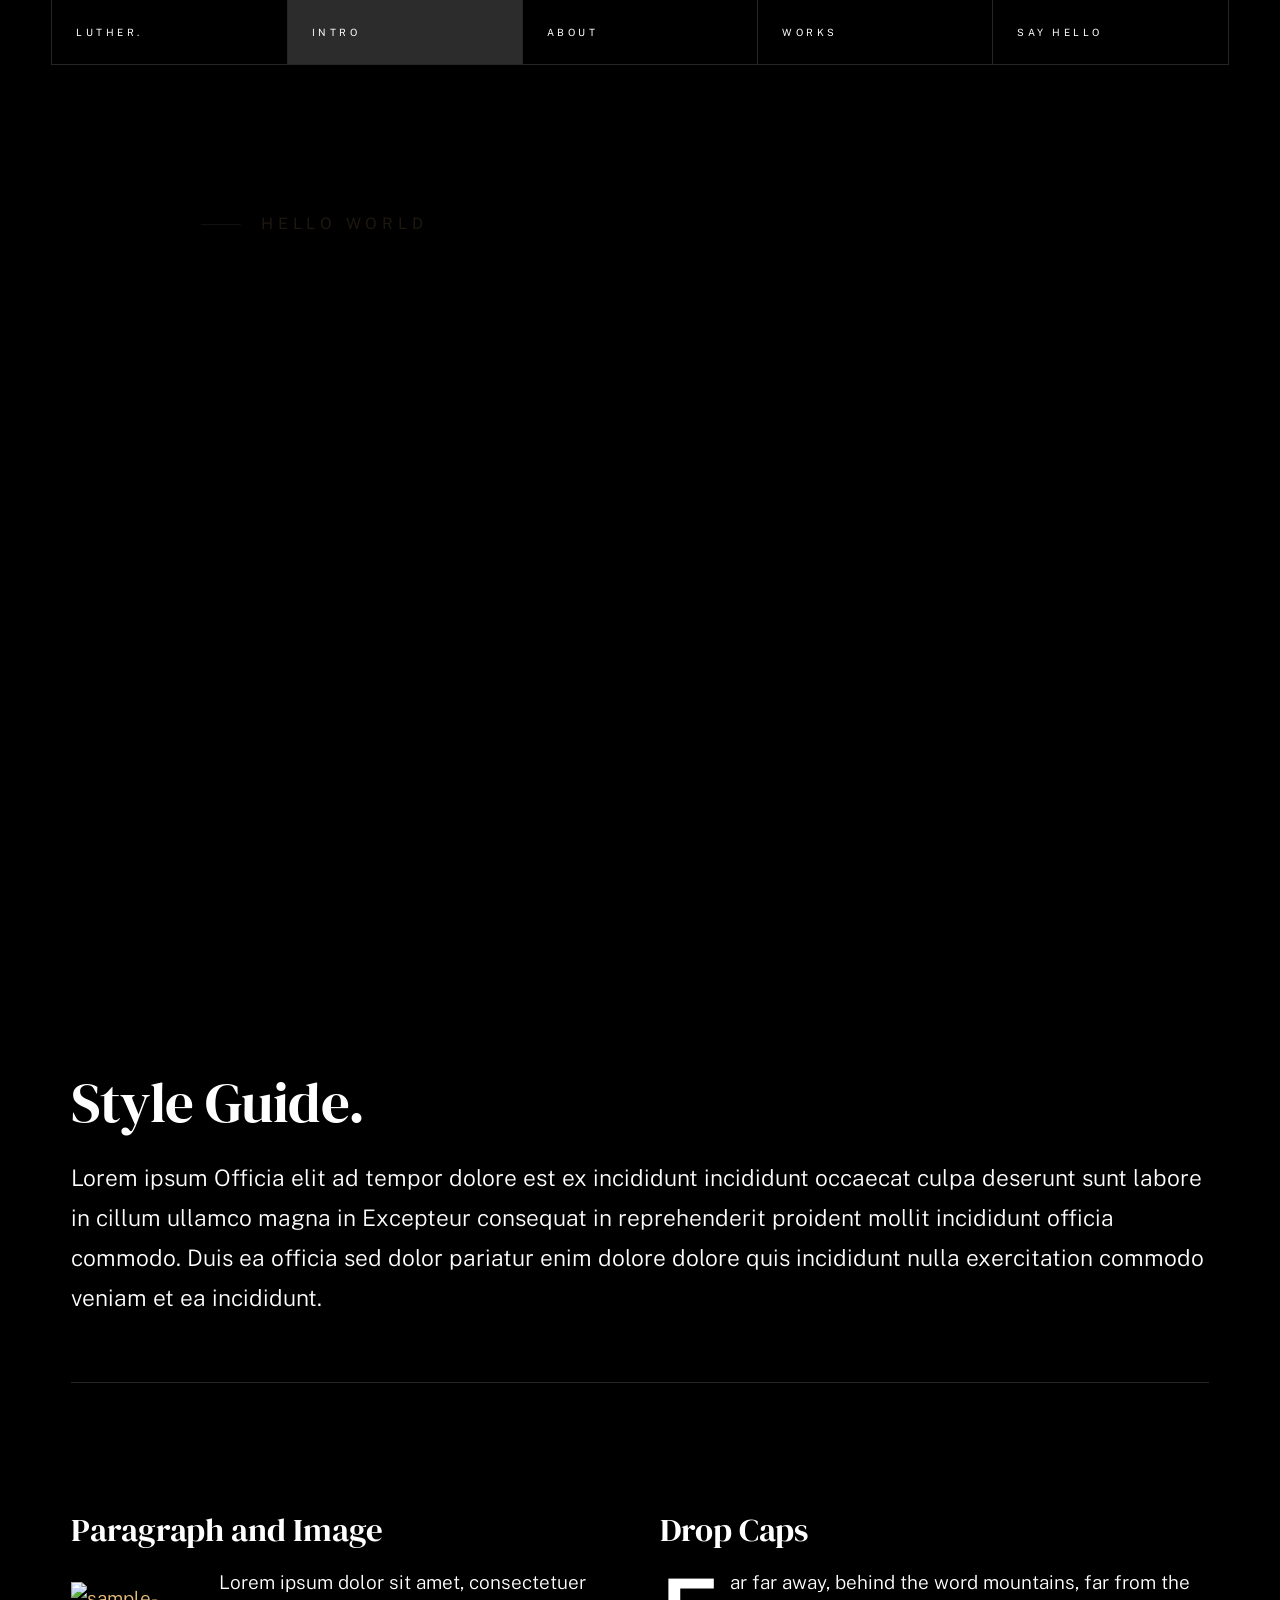
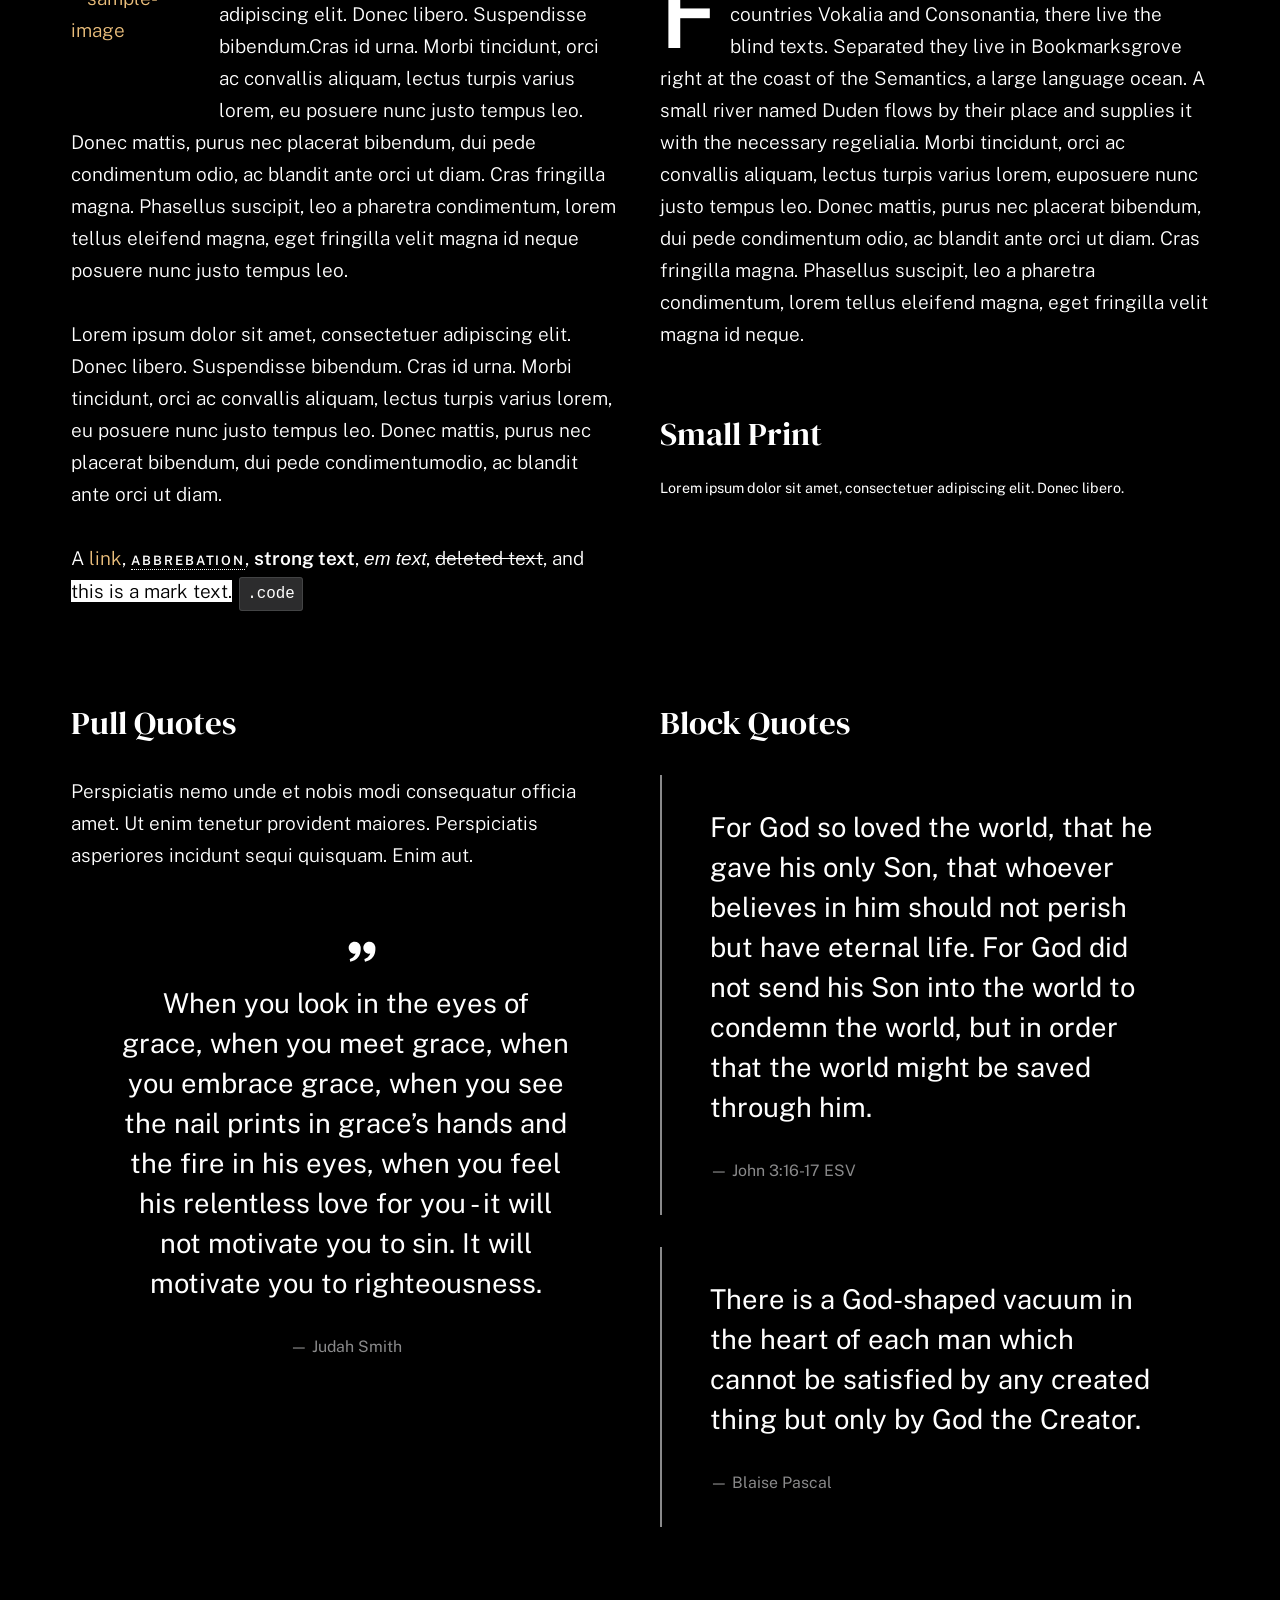
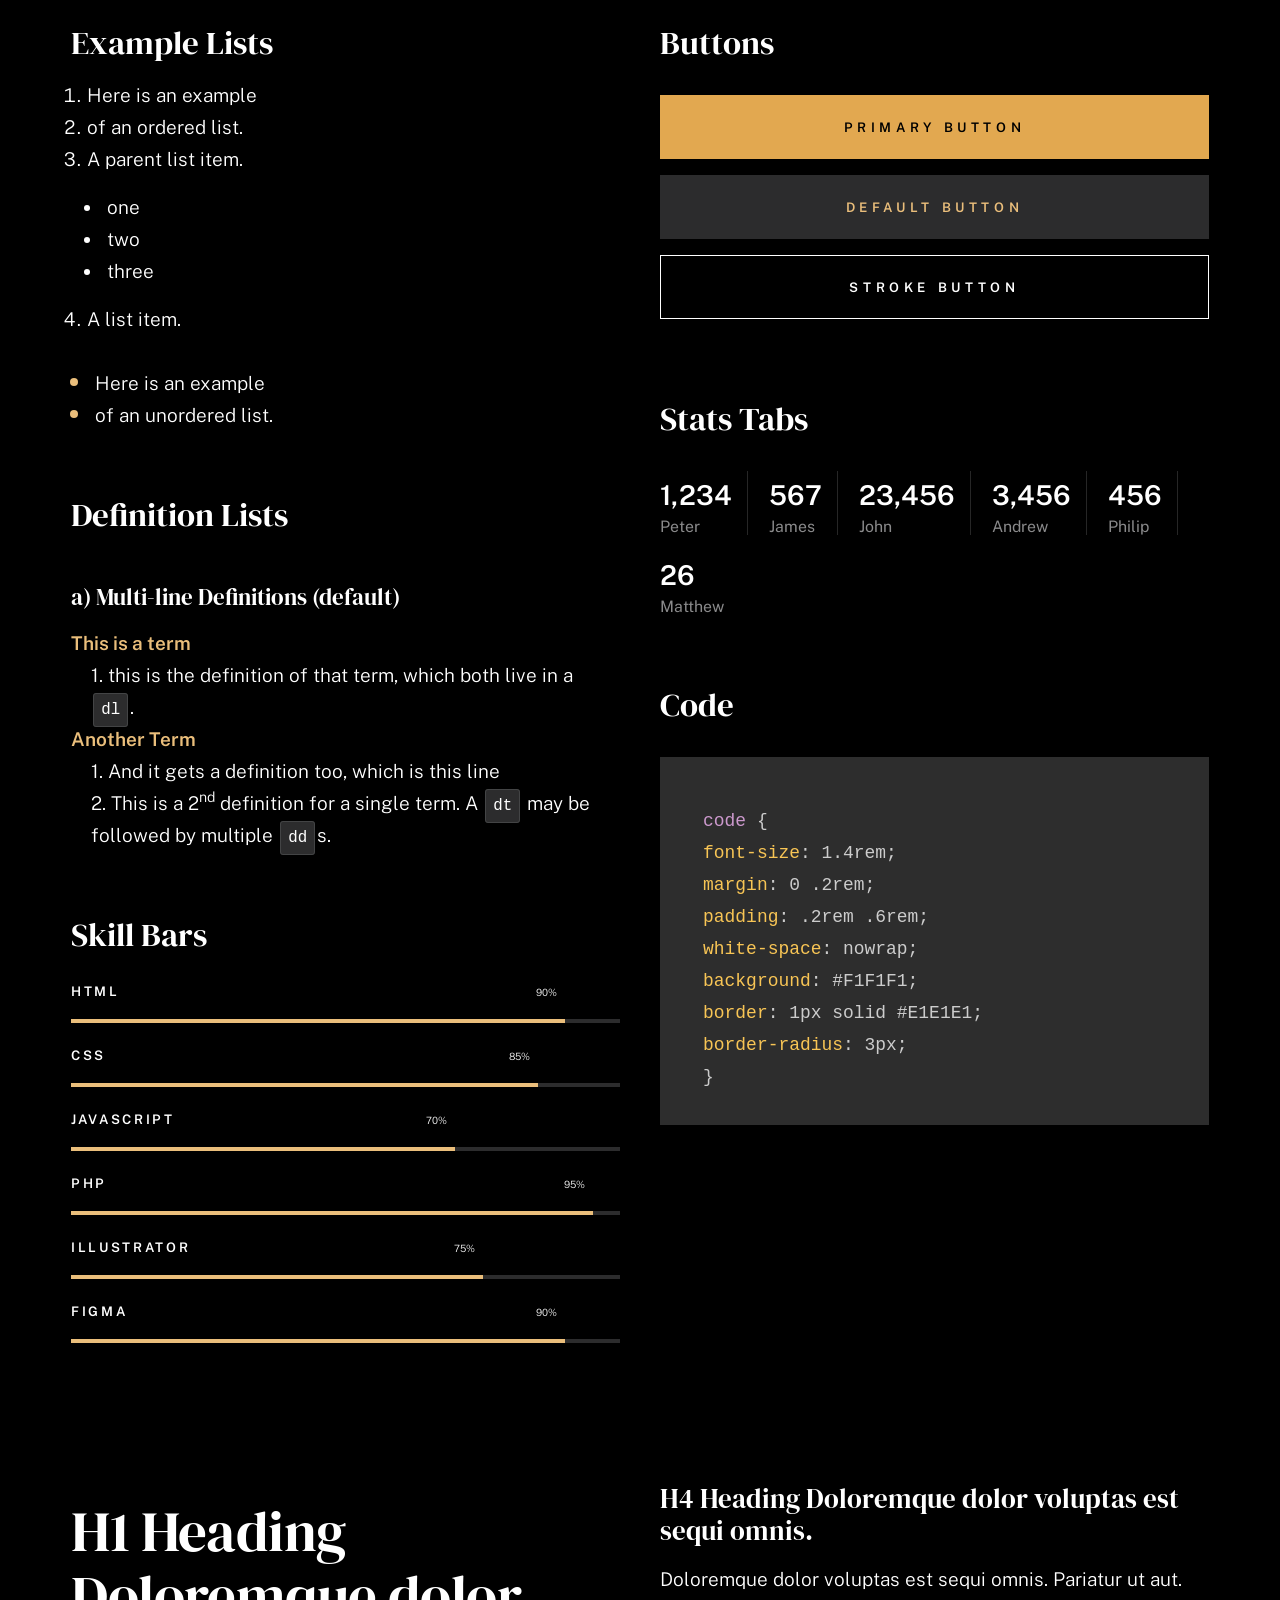
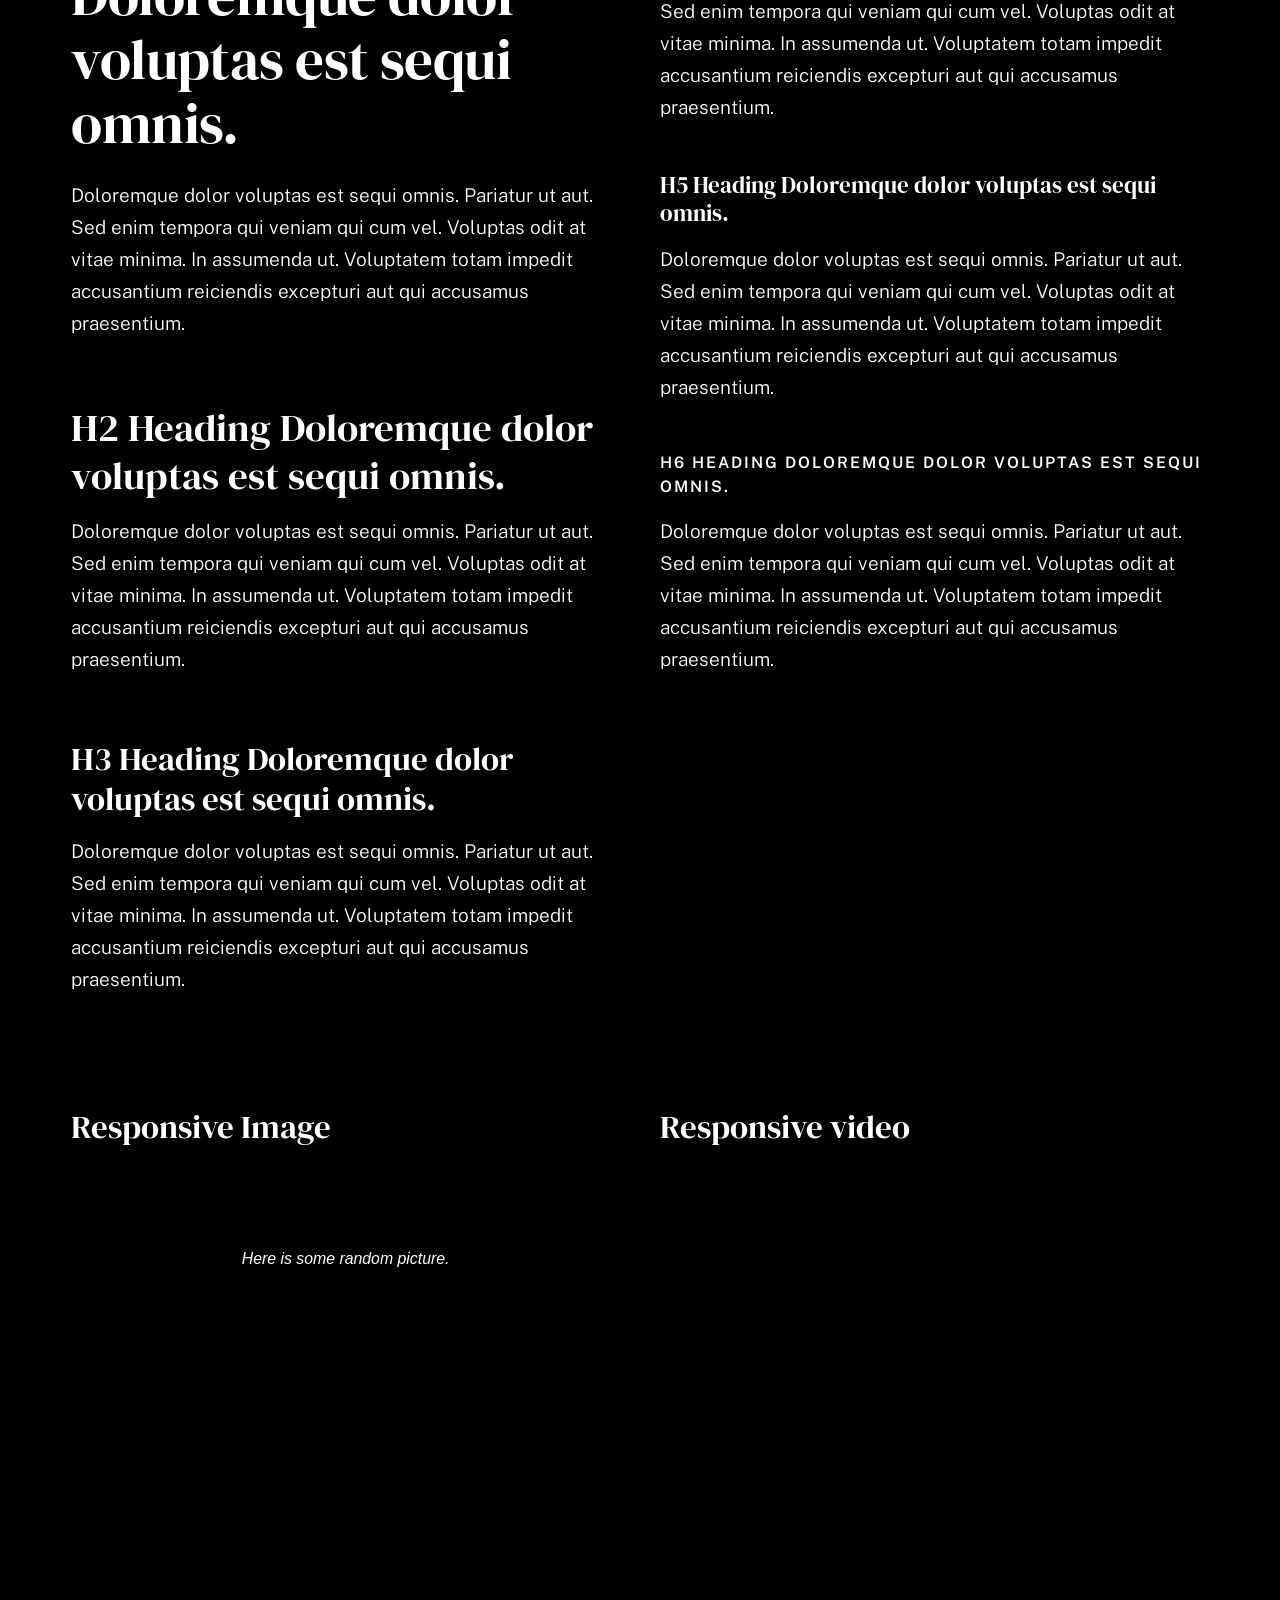
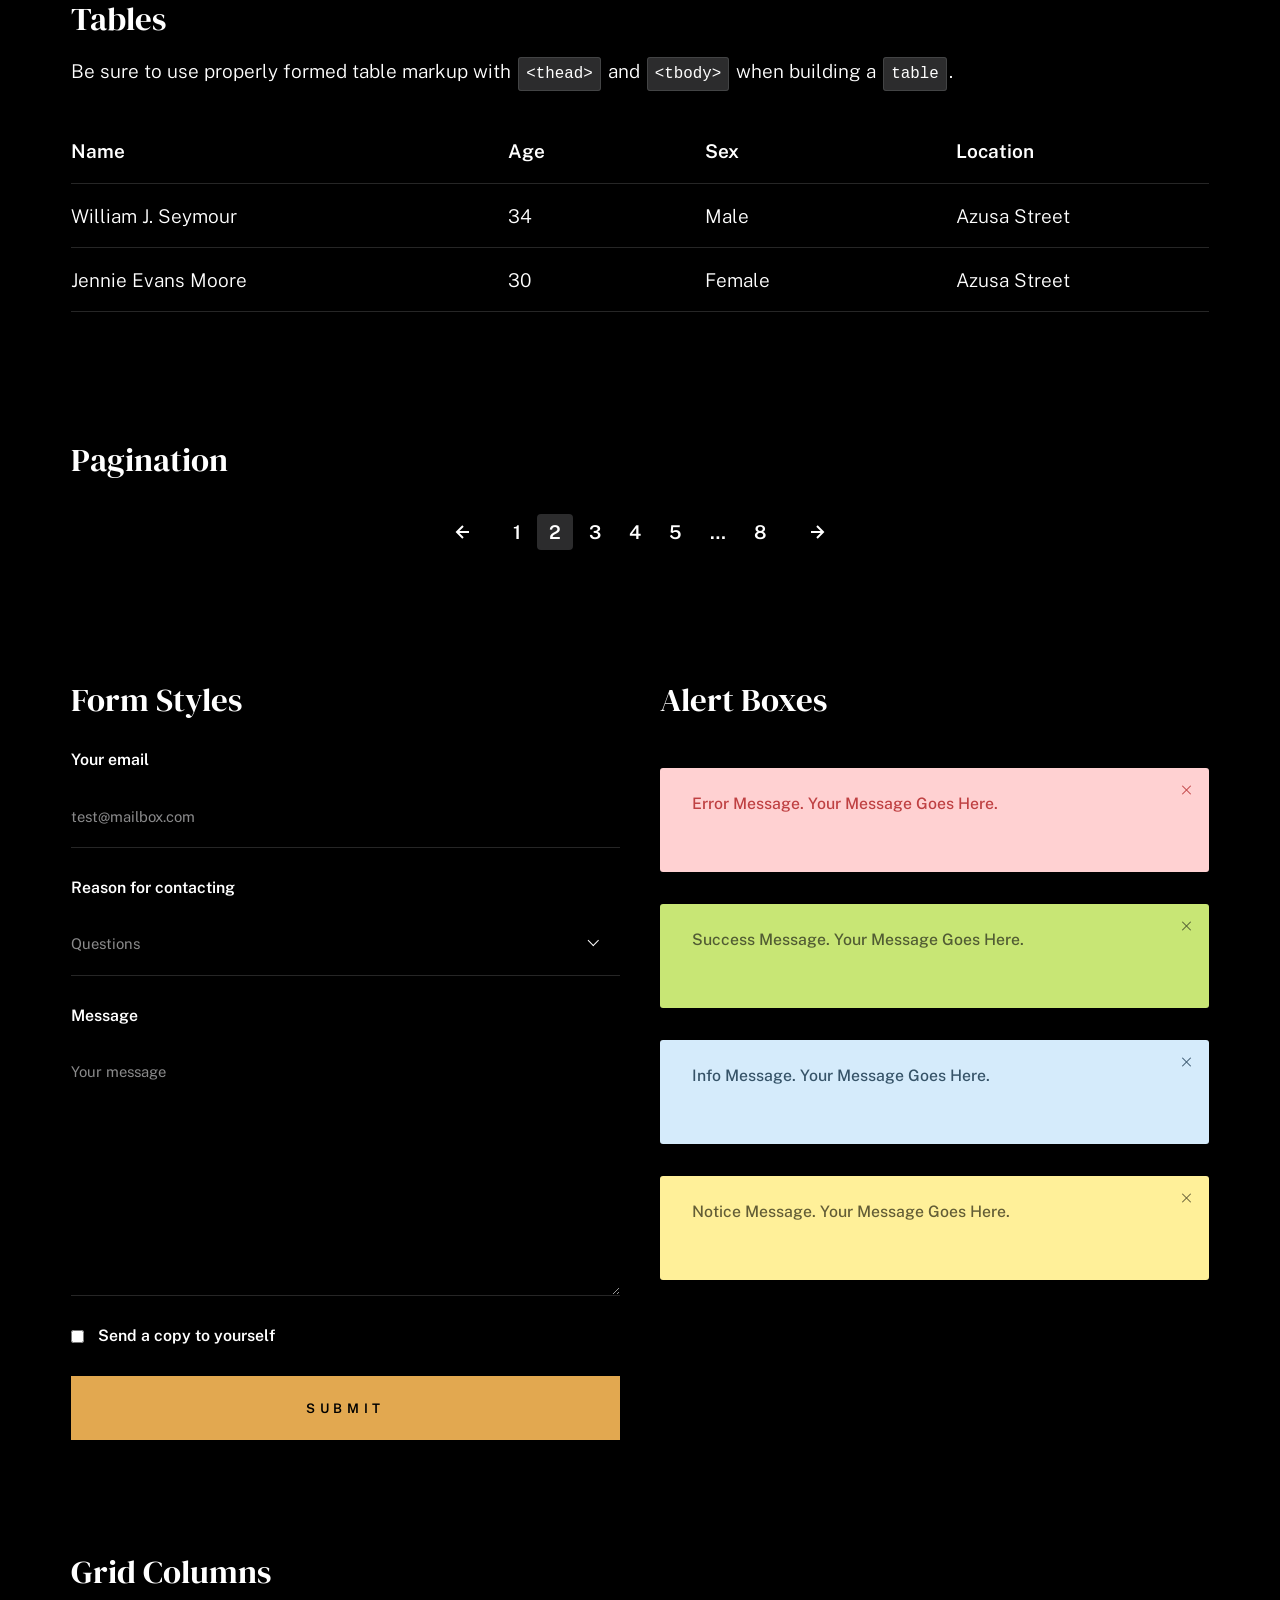
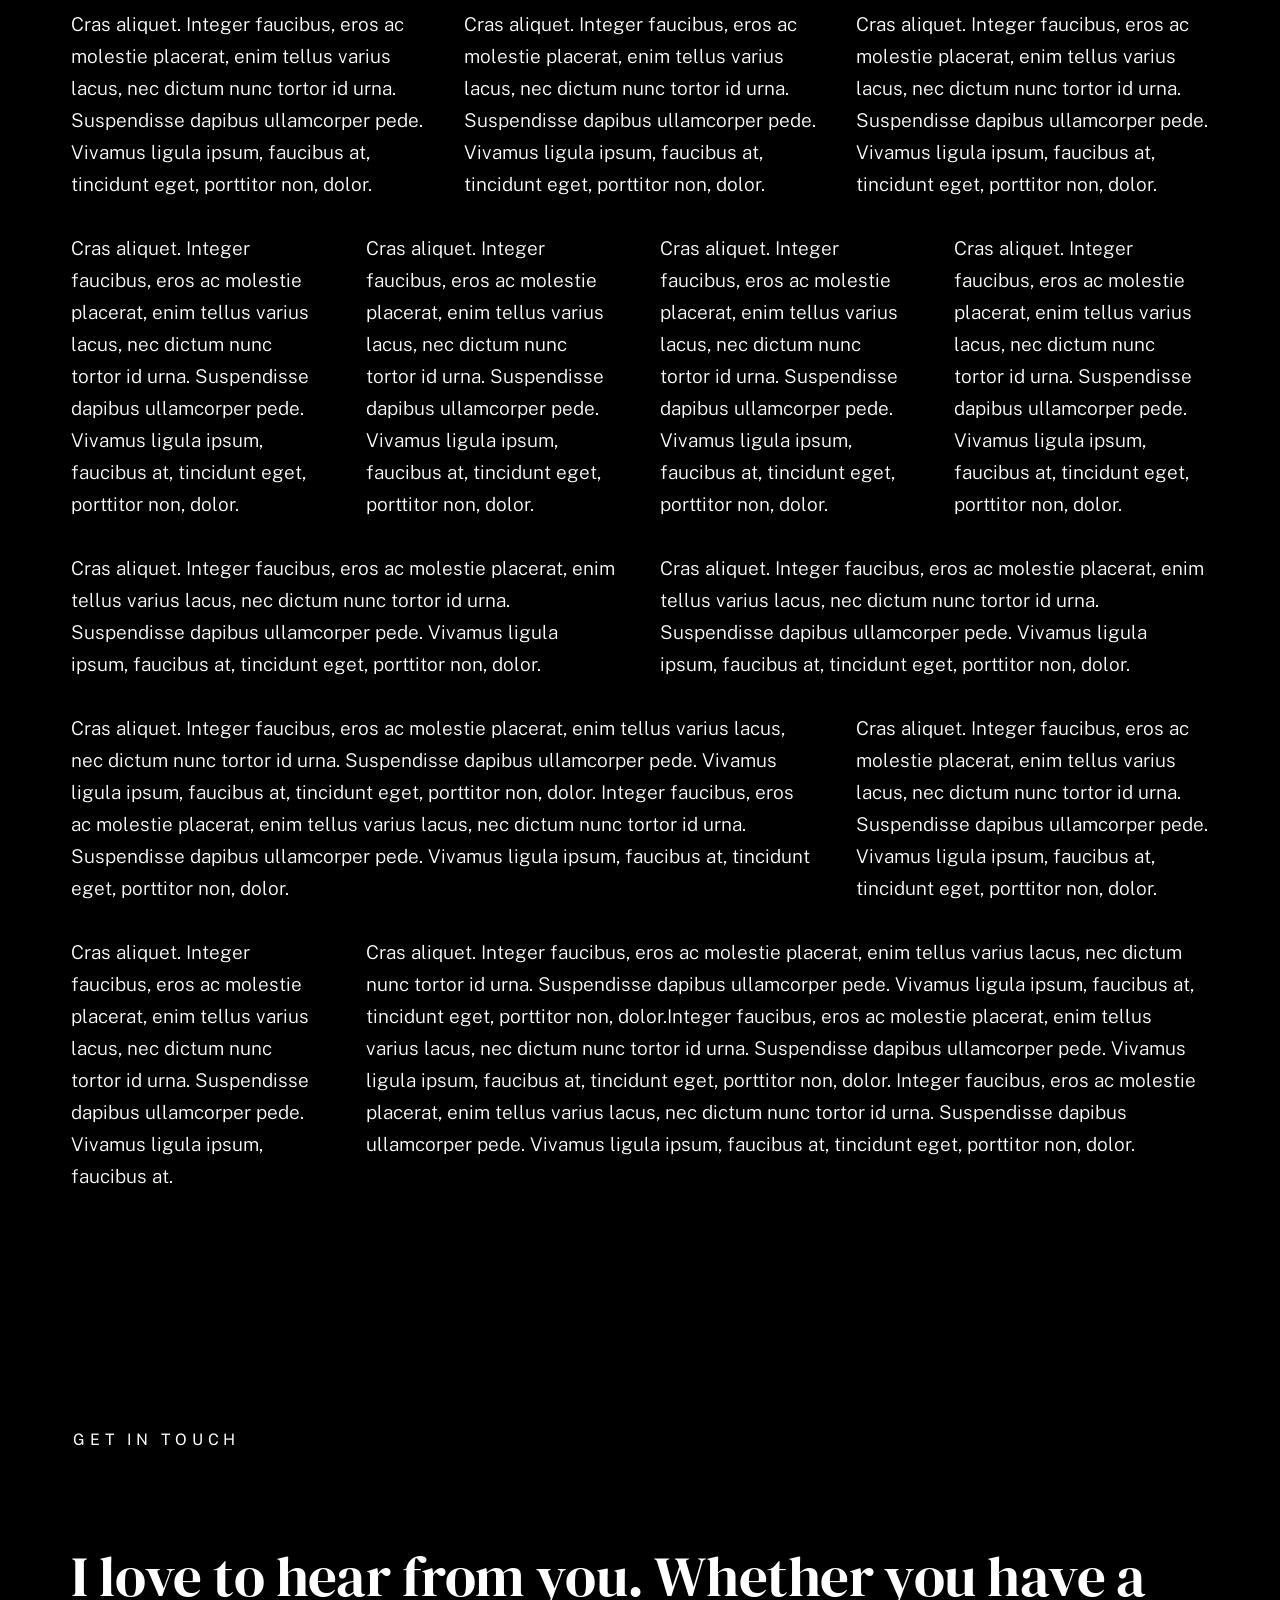
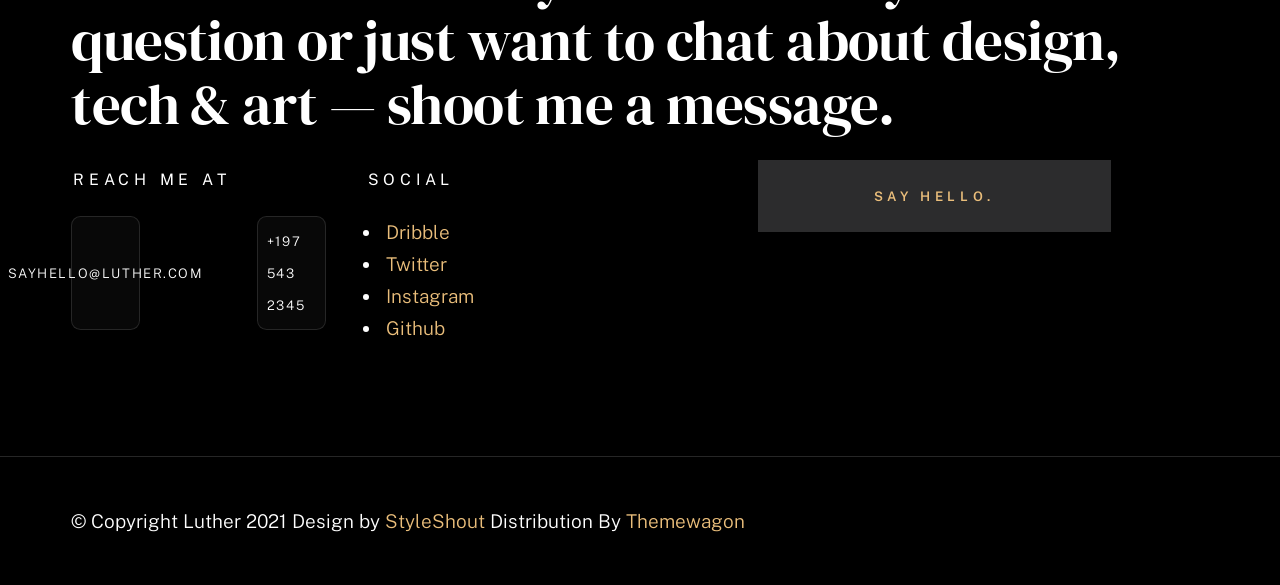
==== commit 315c98c4: "Fixing small issues" ====
--- a/styles.html
+++ b/styles.html
@@ -112,7 +112,6 @@
                     </div>
 
                     <ul class="intro-social">
-                        <li><a href="#0">Behance</a></li>
                         <li><a href="#0">Twitter</a></li>
                         <li><a href="#0">Dribbble</a></li>
                         <li><a href="#0">Instagram</a></li>
@@ -752,7 +751,6 @@
                     <div class="column lg-4 md-5 tab-6 stack-on-550 contact-block">
                         <h3 class="text-pretitle">Social</h3>
                         <ul class="contact-social">
-                            <li><a href="#0">Behance</a></li>
                             <li><a href="#0">Dribble</a></li>
                             <li><a href="#0">Twitter</a></li>
                             <li><a href="#0">Instagram</a></li>
@@ -797,4 +795,4 @@
     <script src="js/main.js"></script>
 
 </body>
-</html>+</html>
--- a/css/styles.css
+++ b/css/styles.css
@@ -5020,3 +5020,307 @@
         min-width : calc(95vw - 2rem);
     }
 }
+
+.featured-container {
+    overflow : hidden;
+    border-radius : 1.4rem;
+    position : relative;
+    isolation : isolate;
+}
+
+.featured-container::before,
+.featured-container::after {
+    content : "";
+    position : absolute;
+    top : 0;
+    bottom : 0;
+    width : 4rem;
+    z-index : 2;
+    pointer-events : none;
+}
+
+.featured-container::before {
+    left : 0;
+    background : linear-gradient(90deg, rgba(0, 0, 0, 0.92), rgba(0, 0, 0, 0));
+}
+
+.featured-container::after {
+    right : 0;
+    background : linear-gradient(270deg, rgba(0, 0, 0, 0.92), rgba(0, 0, 0, 0));
+}
+
+.featured-track {
+    display : flex;
+    width : max-content;
+    gap : var(--vspace-1);
+    animation : featuredMarquee 26s linear infinite;
+    will-change : transform;
+}
+
+.featured-track:hover {
+    animation-play-state : paused;
+}
+
+.featured-item {
+    flex : 0 0 clamp(16rem, 24vw, 24rem);
+    aspect-ratio : 1 / 1;
+}
+
+@keyframes featuredMarquee {
+    from {
+        transform : translateX(-50%);
+    }
+    to {
+        transform : translateX(0);
+    }
+}
+
+@media screen and (max-width: 800px) {
+    .featured-container::before,
+    .featured-container::after {
+        width : 2.5rem;
+    }
+
+    .featured-track {
+        gap : var(--vspace-0_75);
+    }
+
+    .featured-item {
+        flex-basis : clamp(14rem, 48vw, 20rem);
+    }
+}
+
+@media screen and (max-width: 500px) {
+    .featured-item {
+        flex-basis : clamp(13rem, 78vw, 18rem);
+    }
+}
+
+/* ------------------------------------------------------------------- 
+ * ## modal popup overrides
+ * ------------------------------------------------------------------- */
+.basicLightbox.cinematic-lightbox {
+    background : radial-gradient(circle at top, rgba(255, 255, 255, 0.07), rgba(0, 0, 0, 0.94) 52%, rgba(0, 0, 0, 1));
+    backdrop-filter : blur(22px);
+}
+
+.basicLightbox.cinematic-lightbox .basicLightbox__placeholder {
+    width : min(92vw, 900px);
+    max-height : 90vh;
+    overflow : auto;
+    padding : 0;
+    animation : modalBackdropIn .55s ease both;
+}
+
+.basicLightbox.cinematic-lightbox .modal-popup {
+    width : 100%;
+    max-width : none;
+    color : white;
+    position : relative;
+    overflow : hidden;
+    border : 1px solid rgba(255, 255, 255, 0.1);
+    border-radius : 1.8rem;
+    background : linear-gradient(180deg, rgba(7, 7, 7, 0.9), rgba(0, 0, 0, 0.98));
+    box-shadow : 0 35px 90px rgba(0, 0, 0, 0.75);
+    transform-origin : center top;
+    animation : modalRise .7s cubic-bezier(.2,.9,.2,1) both;
+}
+
+.modal-popup__hero {
+    position : relative;
+    min-height : clamp(28rem, 48vw, 38rem);
+    display : flex;
+    align-items : flex-end;
+    padding : var(--vspace-1_5);
+    isolation : isolate;
+    background : #050505;
+}
+
+.modal-popup__hero img {
+    position : absolute;
+    inset : 0;
+    width : 100%;
+    height : 100%;
+    object-fit : cover;
+    display : block;
+    margin : 0;
+    transform : scale(1.02);
+    filter : saturate(1.05) contrast(1.04) brightness(.72);
+}
+
+.modal-popup__hero::before {
+    content : "";
+    position : absolute;
+    inset : 0;
+    background : linear-gradient(180deg, rgba(0, 0, 0, 0.1) 0%, rgba(0, 0, 0, 0.52) 56%, rgba(0, 0, 0, 0.88) 100%), radial-gradient(circle at top left, rgba(255, 255, 255, 0.16), transparent 30%);
+    pointer-events : none;
+    z-index : 0;
+}
+
+.modal-popup__hero-overlay {
+    position : relative;
+    z-index : 1;
+    width : min(100%, 34rem);
+    padding : 1.25rem 1.25rem 1.15rem;
+    border : 1px solid rgba(255, 255, 255, 0.14);
+    border-radius : 1.25rem;
+    background : rgba(10, 10, 10, 0.42);
+    backdrop-filter : blur(16px);
+    box-shadow : 0 18px 50px rgba(0, 0, 0, 0.25);
+    display : grid;
+    gap : var(--vspace-0_5);
+}
+
+.modal-popup__eyebrow {
+    display : inline-flex;
+    align-items : center;
+    gap : .55rem;
+    width : fit-content;
+    padding : .45rem .8rem;
+    border : 1px solid rgba(255, 255, 255, 0.16);
+    border-radius : 999px;
+    background : rgba(255, 255, 255, 0.08);
+    font-size : var(--text-xs);
+    letter-spacing : .18em;
+    text-transform : uppercase;
+    color : rgba(255, 255, 255, 0.9);
+    backdrop-filter : blur(8px);
+}
+
+.modal-popup__hero-overlay h5 {
+    margin-bottom : 0;
+    font-size : clamp(2rem, 4.2vw, 3.2rem);
+    line-height : .95;
+    color : white;
+}
+
+.modal-popup__tagline {
+    max-width : 38rem;
+    margin : 0;
+    color : rgba(255, 255, 255, 0.82);
+    font-size : var(--text-md);
+}
+
+.modal-popup__body {
+    padding : clamp(1.25rem, 3vw, 1.75rem);
+    display : grid;
+    grid-template-columns : 1.35fr .9fr;
+    gap : var(--vspace-1);
+    align-items : start;
+    background : linear-gradient(180deg, rgba(255, 255, 255, 0.02), transparent);
+}
+
+.modal-popup {
+    font-size : calc(var(--text-size) * 0.9447);
+    line-height : var(--vspace-0_875);
+}
+
+.modal-popup__desc {
+    padding : 0;
+    position : relative;
+}
+
+.modal-popup__desc p {
+    margin-top : 0;
+    color : rgba(255, 255, 255, 0.8);
+}
+
+.modal-popup__desc::before {
+    content : "";
+    display : block;
+    width : 3.5rem;
+    height : 1px;
+    margin-bottom : var(--vspace-1);
+    background : linear-gradient(90deg, var(--color-1), transparent);
+}
+
+.modal-popup__cat {
+    list-style : none;
+    margin : var(--vspace-1_25) 0 0;
+    padding : 0;
+    display : flex;
+    flex-wrap : wrap;
+    gap : .6rem;
+    font-size : var(--text-xs);
+    line-height : var(--vspace-0_5);
+    color : rgba(255, 255, 255, 0.72);
+}
+
+.modal-popup__cat li {
+    display : inline-flex;
+    align-items : center;
+    padding : .42rem .72rem;
+    border : 1px solid rgba(255, 255, 255, 0.14);
+    border-radius : 999px;
+    background : rgba(255, 255, 255, 0.04);
+    letter-spacing : .12em;
+    text-transform : uppercase;
+}
+
+.modal-popup__meta {
+    display : grid;
+    grid-template-columns : 1fr;
+    gap : var(--vspace-0_75);
+}
+
+.modal-popup__stat {
+    display : grid;
+    gap : .2rem;
+    padding : .95rem 1rem;
+    border : 1px solid rgba(255, 255, 255, 0.11);
+    border-radius : 1rem;
+    background : rgba(255, 255, 255, 0.03);
+}
+
+.modal-popup__stat span {
+    font-family : var(--font-1);
+    font-size : var(--text-lg);
+    letter-spacing : .1em;
+    color : white;
+}
+
+.modal-popup__stat small {
+    font-size : var(--text-xs);
+    letter-spacing : .14em;
+    text-transform : uppercase;
+    color : var(--color-text-light);
+}
+
+@media screen and (max-width: 800px) {
+    .basicLightbox.cinematic-lightbox .basicLightbox__placeholder {
+        width : 94vw;
+    }
+
+    .modal-popup__hero {
+        min-height : 26rem;
+        padding : var(--vspace-1);
+    }
+
+    .modal-popup__hero-overlay {
+        width : 100%;
+    }
+
+    .modal-popup__body {
+        grid-template-columns : 1fr;
+        padding : var(--vspace-1_25);
+    }
+}
+
+@media screen and (max-width: 500px) {
+    .modal-popup__hero {
+        min-height : 22rem;
+        padding : .75rem;
+    }
+
+    .modal-popup__hero-overlay {
+        padding : 1rem;
+    }
+
+    .modal-popup__hero-overlay h5 {
+        font-size : clamp(1.6rem, 8vw, 2.4rem);
+    }
+
+    .modal-popup__eyebrow {
+        letter-spacing : .12em;
+    }
+}
